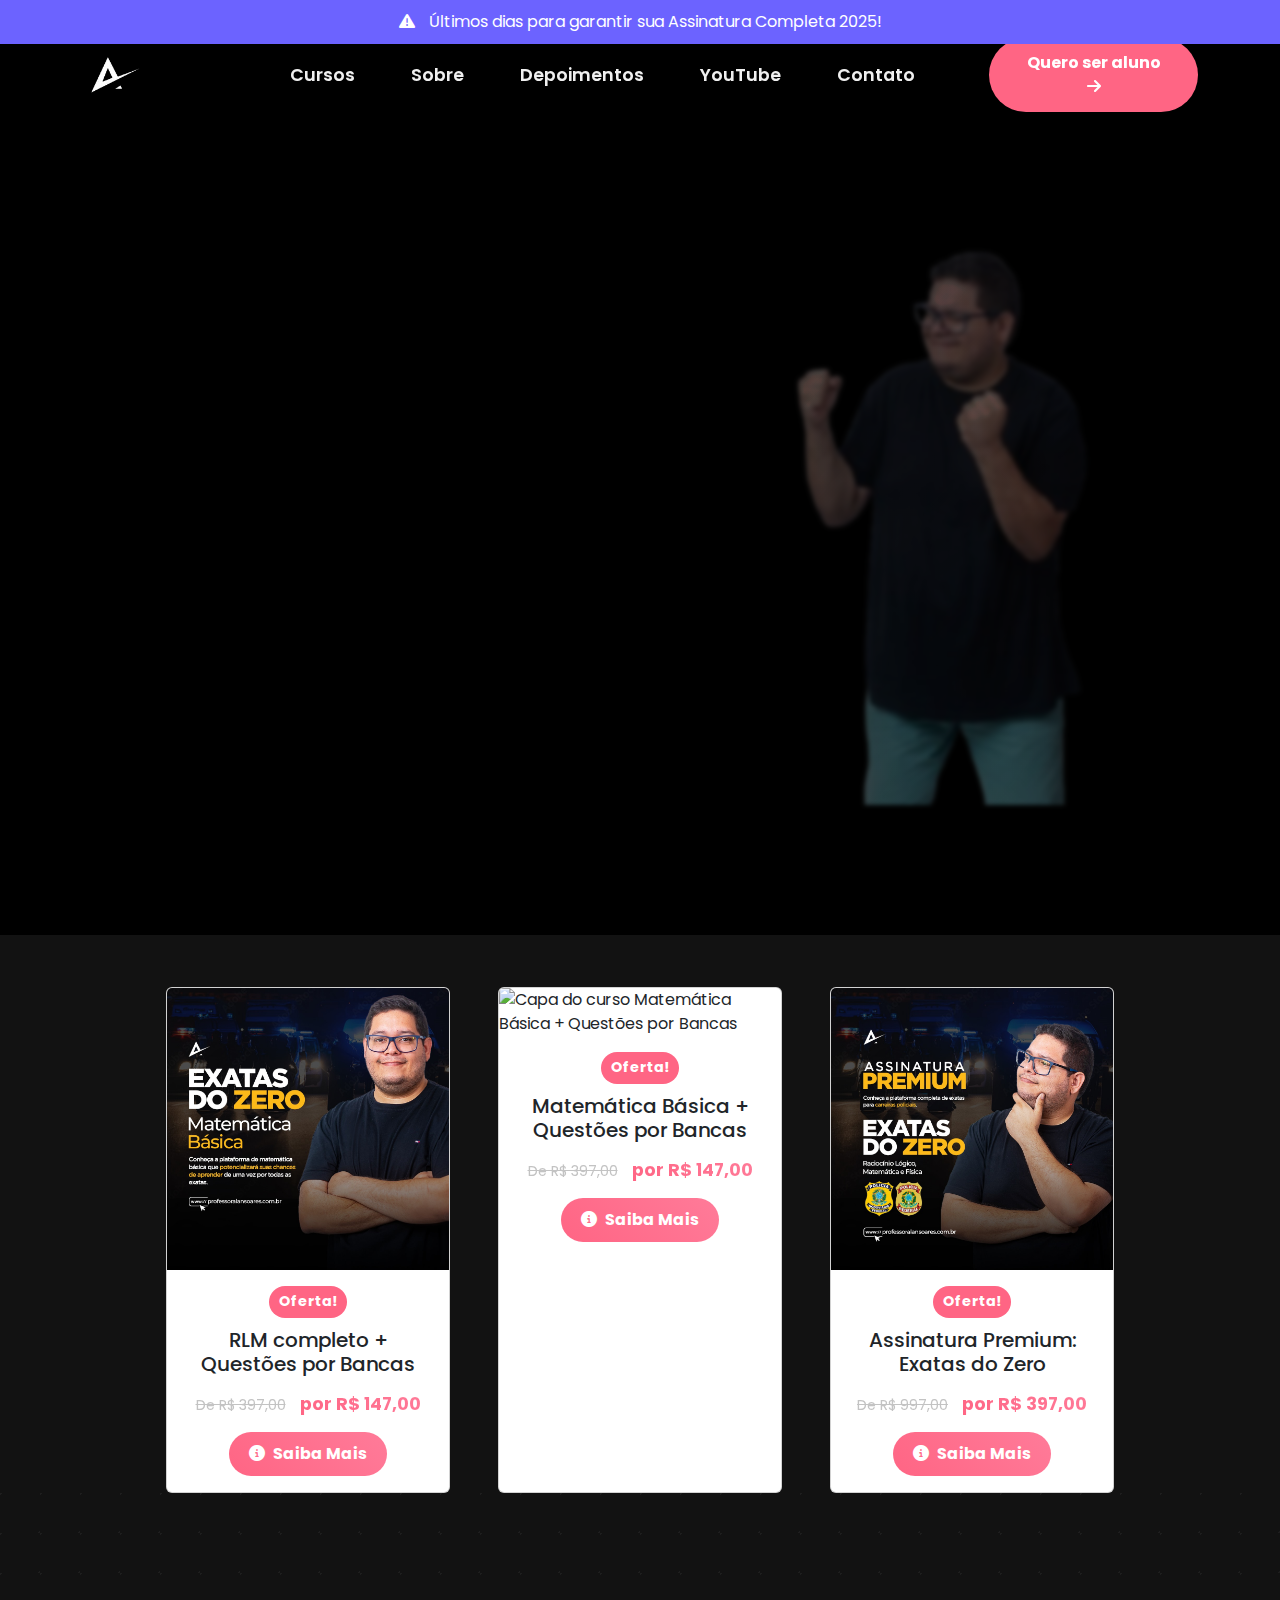
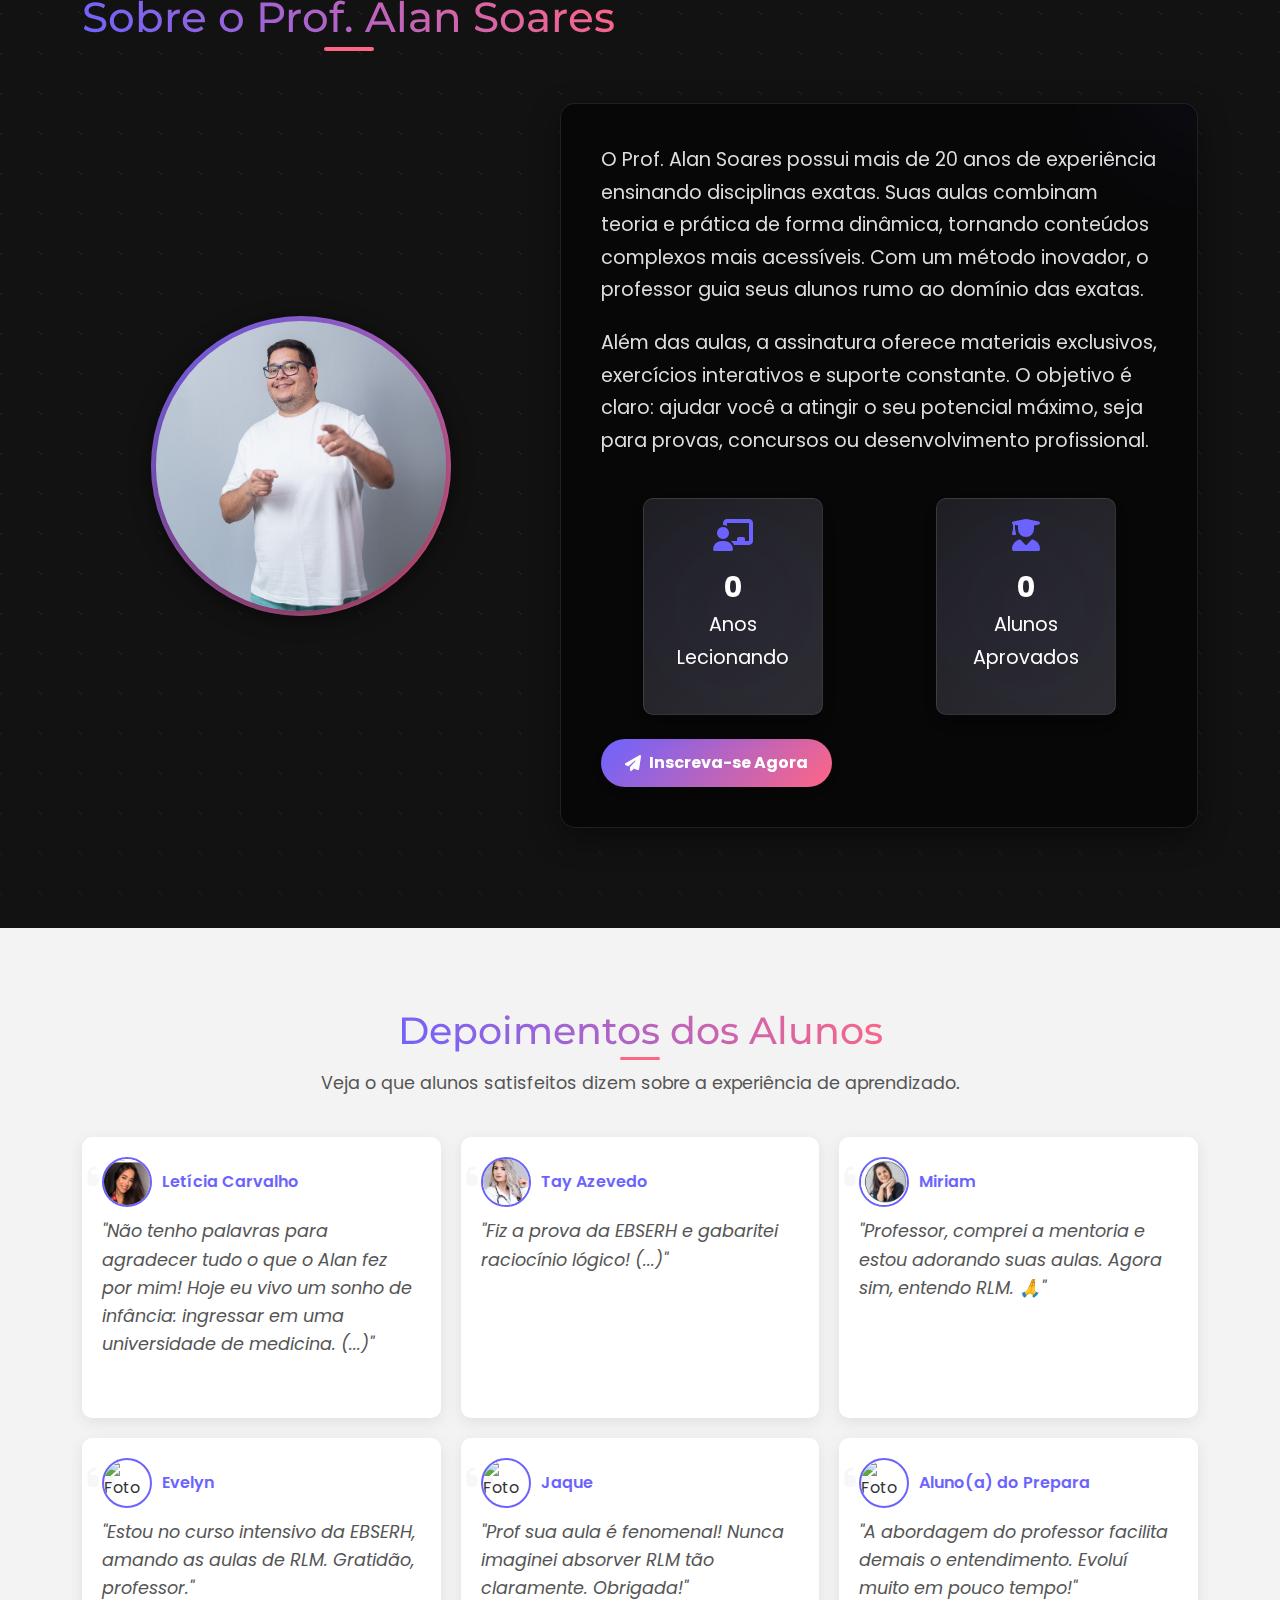
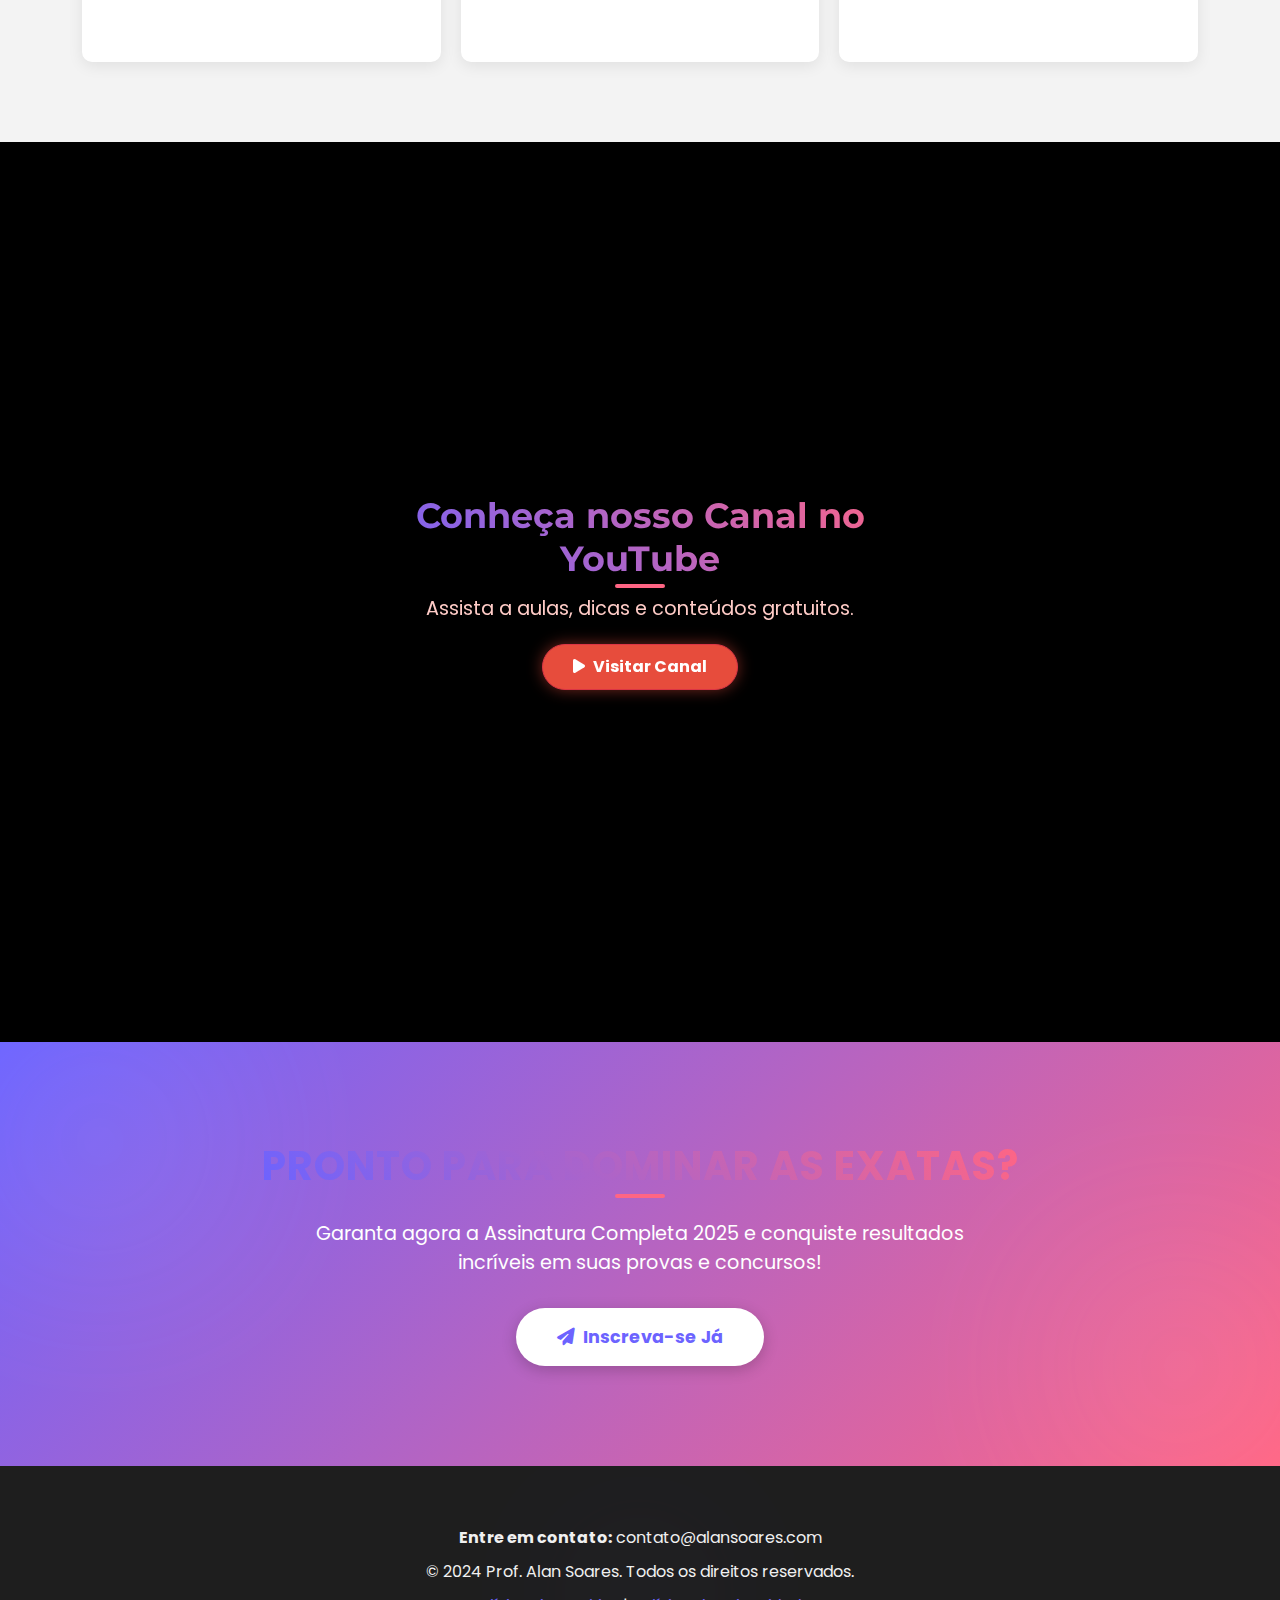
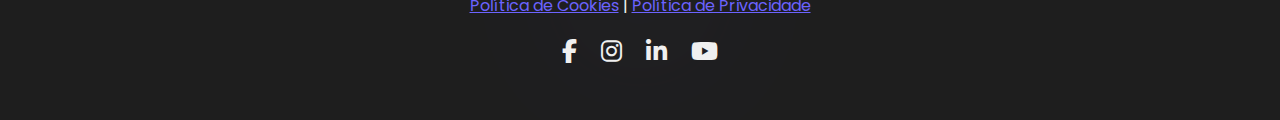
==== index.html @ 9012ce43 "ATT" ====
<!DOCTYPE html>
<html lang="pt-BR">

<head>
    <!-- Meta Básico -->
    <meta charset="UTF-8">
    <meta name="viewport" content="width=device-width, initial-scale=1.0">
    <title>Assinatura Completa 2025 - Prof. Alan Soares</title>

    <!-- SEO -->
    <meta name="description"
        content="Domine disciplinas exatas com a Assinatura Completa 2025. Aulas de Matemática, Física, Estatística e mais, com o Prof. Alan Soares. Garanta já a sua!">
    <meta property="og:title" content="Assinatura Completa 2025 - Prof. Alan Soares">
    <meta property="og:description"
        content="Domine disciplinas exatas com o Prof. Alan Soares. Aulas práticas e conteúdo completo!">
    <meta property="og:image" content="URL_DA_IMAGEM_DE_DESTAQUE">
    <meta property="og:url" content="URL_DA_SUA_PAGINA">

    <!-- Favicon -->
    <link rel="icon" href="favicon.ico" type="image/x-icon">

    <!-- CSS Libraries -->
    <link rel="stylesheet" href="https://cdnjs.cloudflare.com/ajax/libs/bootstrap/5.3.0/css/bootstrap.min.css"
        crossorigin="anonymous" referrerpolicy="no-referrer" />
    <link rel="stylesheet" href="https://cdnjs.cloudflare.com/ajax/libs/Swiper/8/swiper-bundle.min.css"
        crossorigin="anonymous" referrerpolicy="no-referrer" />
    <link rel="stylesheet" href="https://cdnjs.cloudflare.com/ajax/libs/aos/2.3.4/aos.css" crossorigin="anonymous"
        referrerpolicy="no-referrer" />
    <link rel="stylesheet" href="https://cdnjs.cloudflare.com/ajax/libs/animate.css/4.1.1/animate.min.css"
        crossorigin="anonymous" referrerpolicy="no-referrer" />
    <link
        href="https://fonts.googleapis.com/css2?family=Poppins:wght@300;400;600;700&family=Montserrat:wght@400;500;700&display=swap"
        rel="stylesheet">
    <link rel="stylesheet" href="https://cdnjs.cloudflare.com/ajax/libs/font-awesome/6.4.0/css/all.min.css"
        crossorigin="anonymous" referrerpolicy="no-referrer" />

    <!-- GSAP -->
    <script src="https://cdnjs.cloudflare.com/ajax/libs/gsap/3.11.5/gsap.min.js" crossorigin="anonymous"
        referrerpolicy="no-referrer" defer></script>
    <script src="https://cdnjs.cloudflare.com/ajax/libs/gsap/3.11.5/ScrollTrigger.min.js" crossorigin="anonymous"
        referrerpolicy="no-referrer" defer></script>

    <!-- Particles.js -->
    <script src="https://cdnjs.cloudflare.com/ajax/libs/particlesjs/2.2.2/particles.min.js" crossorigin="anonymous"
        referrerpolicy="no-referrer" defer></script>

    <!-- Custom CSS -->
    <style>
        :root {
            --primary: #6C63FF;
            --secondary: #FF6584;
            --background: #121212;
            --text-light: #f0f0f0;
            --text-dark: #333333;
            --navbar-height: 80px;
            --footer-bg: #1e1e1e;
            --card-bg: #1e1e1e;
            --overlay-bg: rgba(18, 18, 18, 0.7);
            --transition-speed: 0.4s;
            --font-heading: 'Montserrat', sans-serif;
            --font-body: 'Poppins', sans-serif;
            --shadow-light: rgba(0, 0, 0, 0.1);
            --shadow-dark: rgba(0, 0, 0, 0.5);
            --btn-shadow: rgba(0, 0, 0, 0.3);
        }

        * {
            margin: 0;
            padding: 0;
            box-sizing: border-box;
        }

        body {
            font-family: var(--font-body);
            background: var(--background);
            color: var(--text-light);
            overflow-x: hidden;
            -webkit-font-smoothing: antialiased;
            scroll-behavior: smooth;
        }

        .navbar {
            background: rgba(0, 0, 0, 0.6);
            -webkit-backdrop-filter: blur(15px);
            backdrop-filter: blur(15px);
            transition: background var(--transition-speed), box-shadow var(--transition-speed);
            height: var(--navbar-height);
            position: fixed;
            width: 100%;
            top: 10;
            z-index: 1500;
            padding: 0 50px;
            display: flex;
            align-items: center;
        }

        .navbar.scrolled {
            background: rgba(0, 0, 0, 0.9);
            box-shadow: 0 8px 30px var(--shadow-dark);
        }

        .navbar .navbar-brand img {
            height: 50px;
            transition: transform 0.3s ease;
        }

        .navbar .navbar-brand img:hover {
            transform: scale(1.1);
        }

        .navbar .nav-link {
            color: var(--text-light);
            font-weight: 600;
            margin: 0 20px;
            position: relative;
            font-size: 1.1rem;
            padding: 5px 0;
            transition: color var(--transition-speed);
        }

        .navbar .nav-link::after {
            content: "";
            position: absolute;
            width: 0;
            height: 3px;
            display: block;
            background: var(--secondary);
            transition: width var(--transition-speed);
            left: 50%;
            bottom: -5px;
            transform: translateX(-50%);
        }

        .navbar .nav-link:hover::after,
        .navbar .nav-link:focus::after {
            width: 100%;
            left: 0;
        }

        .navbar .nav-link:hover,
        .navbar .nav-link:focus {
            color: var(--secondary);
            text-shadow: 0 0 10px var(--secondary);
        }

        .navbar .btn-cta {
            background: var(--secondary);
            color: #fff;
            padding: 12px 35px;
            border-radius: 50px;
            font-weight: bold;
            font-size: 1rem;
            transition: background var(--transition-speed), transform var(--transition-speed), box-shadow var(--transition-speed);
            box-shadow: 0 6px 20px var(--btn-shadow);
            margin-left: 30px;
            position: relative;
            overflow: hidden;
        }

        .navbar .btn-cta::before {
            content: "";
            position: absolute;
            width: 300%;
            height: 300%;
            background: rgba(255, 255, 255, 0.1);
            border-radius: 50%;
            top: 50%;
            left: 50%;
            transform: translate(-50%, -50%) scale(0);
            transition: transform var(--transition-speed);
        }

        .navbar .btn-cta:hover::before {
            transform: translate(-50%, -50%) scale(1);
        }

        .navbar .btn-cta:hover {
            background: #e05574;
            transform: translateY(-4px);
            box-shadow: 0 8px 25px var(--btn-shadow);
        }

        @media (max-width: 768px) {
            .navbar {
                padding: 0 20px;
            }

            .navbar .nav-link {
                margin: 0 10px;
                font-size: 1rem;
            }

            .navbar .btn-cta {
                padding: 10px 25px;
                margin-left: 20px;
            }
        }

        header {
            position: relative;
            min-height: 100vh;
            margin-top: 35px;
            display: flex;
            align-items: center;
            justify-content: center;
            overflow: hidden;
            background: #000;
        }

        .video-background {
            position: absolute;
            top: 0;
            left: 0;
            width: 100%;
            height: 100%;
            object-fit: cover;
            z-index: 1;
            opacity: 0.5;
            transition: opacity 0.5s ease;
            -webkit-backdrop-filter: blur(5px);
            backdrop-filter: blur(5px);
        }

        @media (max-width: 768px) {
            .video-background {
                display: none;
            }
        }

        #particles-js {
            position: absolute;
            top: 0;
            left: 0;
            width: 100%;
            height: 100%;
            z-index: 2;
        }

        .professor-background {
            position: absolute;
            bottom: 0;
            right: 0;
            width: 50%;
            height: 100%;
            background: url("imgs/alan-5.png") no-repeat center right;
            background-size: contain;
            z-index: 3;
            opacity: 0.9;
            transition: transform 0.5s ease, opacity 0.5s ease;
        }

        .professor-background:hover {
            transform: scale(1.05);
            opacity: 1;
        }

        .header-overlay {
            position: absolute;
            top: 0;
            left: 0;
            width: 100%;
            height: 100%;
            background: linear-gradient(135deg, rgba(18, 18, 18, 0.8), rgba(18, 18, 18, 0.3));
            z-index: 4;
            mix-blend-mode: overlay;
            -webkit-backdrop-filter: blur(5px);
            backdrop-filter: blur(2px);
        }

        .header-container {
            position: relative;
            z-index: 5;
            max-width: 1400px;
            padding: 2rem 3rem;
            display: flex;
            gap: 3rem;
            flex-wrap: wrap;
            align-items: center;
            justify-content: space-between;
            animation: fadeIn 1.5s ease forwards;
        }

        .text-content {
            flex: 1 1 600px;
            color: #fff;
            animation: slideInLeft 1s ease forwards;
            opacity: 0;
        }

        .text-content h1 {
            font-family: var(--font-heading);
            font-size: 4rem;
            margin-bottom: 1.2rem;
            font-weight: 800;
            line-height: 1.2;
            background: linear-gradient(90deg, var(--primary), var(--secondary));
            -webkit-background-clip: text;
            -webkit-text-fill-color: transparent;
            animation: textGradient 3s ease infinite;
            text-shadow: 0 4px 20px rgba(108, 99, 255, 0.3);
        }

        .text-content p {
            font-size: 1.3rem;
            line-height: 1.8;
            margin-bottom: 2rem;
            color: #dcdcdc;
            animation: fadeInUp 1.5s ease forwards;
            opacity: 0;
        }

        .text-content .btn-cta {
            padding: 16px 40px;
            font-size: 1.1rem;
            font-weight: bold;
            color: #fff;
            border-radius: 50px;
            background: linear-gradient(135deg, var(--primary), var(--secondary));
            box-shadow: 0px 6px 25px rgba(0, 0, 0, 0.4);
            position: relative;
            overflow: hidden;
            transition: all 0.3s ease;
            display: inline-flex;
            align-items: center;
        }

        .text-content .btn-cta i {
            margin-right: 10px;
            transition: transform 0.3s ease;
        }

        .text-content .btn-cta:hover {
            transform: translateY(-5px) scale(1.05);
            background: linear-gradient(135deg, var(--secondary), var(--primary));
        }

        .text-content .btn-cta:hover i {
            transform: translateX(5px);
        }

        @keyframes fadeIn {
            from {
                opacity: 0;
                transform: translateY(-50px);
            }

            to {
                opacity: 1;
                transform: translateY(0);
            }
        }

        @keyframes slideInLeft {
            from {
                opacity: 0;
                transform: translateX(-50px);
            }

            to {
                opacity: 1;
                transform: translateX(0);
            }
        }

        @keyframes fadeInUp {
            from {
                opacity: 0;
                transform: translateY(30px);
            }

            to {
                opacity: 1;
                transform: translateY(0);
            }
        }

        @keyframes textGradient {
            0% {
                background-position: 0% 50%;
            }

            50% {
                background-position: 100% 50%;
            }

            100% {
                background-position: 0% 50%;
            }
        }

        /* Back to Top Button */
        .back-to-top {
            position: fixed;
            right: 40px;
            bottom: 40px;
            width: 60px;
            height: 60px;
            background: var(--secondary);
            border-radius: 50%;
            display: flex;
            align-items: center;
            justify-content: center;
            color: #fff;
            cursor: pointer;
            transition: all 0.3s ease;
            opacity: 0;
            visibility: hidden;
            box-shadow: 0 6px 20px rgba(0, 0, 0, 0.4);
            z-index: 2000;
        }

        .back-to-top.show {
            opacity: 1;
            visibility: visible;
        }

        .back-to-top:hover {
            background: #e05574;
            transform: scale(1.1);
        }

        /* Top Bar */
        .top-bar {
            background: var(--primary);
            color: #fff;
            text-align: center;
            padding: 10px 0;
            font-size: 1rem;
            position: fixed;
            width: 100%;
            top: 0;
            z-index: 1600;
            transition: background var(--transition-speed);
        }

        .top-bar i {
            color: #fff;
            margin-right: 10px;
            animation: pulseIcon 2s infinite;
        }

        @keyframes pulseIcon {

            0%,
            100% {
                transform: scale(1);
            }

            50% {
                transform: scale(1.2);
            }
        }

        /* Responsive Adjustments */
        @media (max-width: 992px) {
            .header-container {
                flex-direction: column-reverse;
                text-align: center;
            }

            .professor-background {
                width: 70%;
                height: auto;
                background-size: cover;
                margin-top: 30px;
            }

            .text-content h1 {
                font-size: 3rem;
            }

            .text-content p {
                font-size: 1.1rem;
            }
        }

        @media (max-width: 576px) {
            .navbar {
                padding: 0 15px;
            }

            .navbar .nav-link {
                margin: 0 8px;
                font-size: 1rem;
            }

            .navbar .btn-cta {
                padding: 10px 25px;
                margin-left: 15px;
            }

            .professor-background {
                display: none;
            }

            .header-container {
                padding: 2rem 1rem;
            }

            .text-content h1 {
                font-size: 2.5rem;
            }

            .text-content p {
                font-size: 1rem;
            }

            .text-content .btn-cta {
                padding: 12px 30px;
                font-size: 1rem;
            }
        }

        .course-badge {
            display: inline-block;
            background: var(--secondary);
            color: #fff;
            font-size: 0.9rem;
            font-weight: 700;
            padding: 5px 10px;
            border-radius: 20px;
            margin-bottom: 10px;
            animation: pulseBadge 2s infinite;
        }

        @keyframes pulseBadge {

            0%,
            100% {
                transform: scale(1);
                box-shadow: 0 0 0 0 var(--secondary);
            }

            50% {
                transform: scale(1.05);
                box-shadow: 0 0 10px var(--secondary);
            }
        }

        .course-price {
            margin: 15px 0;
            font-size: 1rem;
        }

        .old-price {
            text-decoration: line-through;
            color: #aaa;
            opacity: 0.7;
            margin-right: 10px;
            font-size: 0.9rem;
        }

        .new-price {
            color: var(--secondary);
            font-size: 1.1rem;
            font-weight: 700;
            background: linear-gradient(45deg, var(--secondary), #ff7b99);
            -webkit-background-clip: text;
            -webkit-text-fill-color: transparent;
        }

        @media (max-width: 576px) {
            .course-badge {
                font-size: 0.8rem;
                padding: 4px 8px;
            }

            .old-price {
                font-size: 0.85rem;
            }

            .new-price {
                font-size: 1rem;
            }
        }

        .btn-saiba-mais {
            position: relative;
            display: inline-block;
            padding: 10px 20px;
            font-size: 1rem;
            font-weight: 700;
            color: #fff;
            background: linear-gradient(45deg, var(--secondary), #ff7b99);
            border: none;
            border-radius: 30px;
            cursor: pointer;
            transition: background 0.3s ease, transform 0.3s ease, box-shadow 0.3s ease;
            overflow: hidden;
        }

        .btn-saiba-mais::after {
            content: '';
            position: absolute;
            top: 50%;
            left: 50%;
            width: 300%;
            height: 300%;
            background: rgba(255, 255, 255, 0.15);
            transition: all 0.75s ease;
            transform: translate(-50%, -50%) scale(0);
            border-radius: 50%;
            pointer-events: none;
        }

        .btn-saiba-mais:hover::after {
            transform: translate(-50%, -50%) scale(1);
        }

        .btn-saiba-mais:hover {
            background: linear-gradient(45deg, #ff7b99, var(--secondary));
            transform: translateY(-3px);
            box-shadow: 0 10px 20px rgba(0, 0, 0, 0.2);
        }

        .btn-saiba-mais i {
            transition: transform 0.3s ease;
        }

        .btn-saiba-mais:hover i {
            transform: translateX(5px);
        }

        @media (max-width: 576px) {
            .btn-saiba-mais {
                padding: 8px 16px;
                font-size: 0.9rem;
            }
        }

        #about {
            padding: 100px 20px;
            background: linear-gradient(120deg, #121212, #1e1e1e);
            position: relative;
            overflow: hidden;
            background-image: radial-gradient(circle at top left, rgba(255, 255, 255, 0.05) 2px,
                    transparent 2px),
                radial-gradient(circle at bottom right, rgba(255, 255, 255, 0.05) 2px, transparent 2px);
            background-size: 40px 40px;
            background-repeat: repeat;
            color: #ddd;
        }

        #about::before {
            content: "";
            position: absolute;
            top: 0;
            left: 0;
            width: 100%;
            height: 100%;
            background: linear-gradient(180deg, transparent 70%, var(--background));
            opacity: 0.3;
            pointer-events: none;
            z-index: 0;
        }

        .section-title {
            text-align: center;
            margin-bottom: 60px;
            font-size: 2.6rem;
            font-family: var(--font-heading);
            background: linear-gradient(45deg, var(--primary), var(--secondary));
            -webkit-background-clip: text;
            -webkit-text-fill-color: transparent;
            position: relative;
            display: inline-block;
        }

        .section-title::after {
            content: "";
            position: absolute;
            bottom: -8px;
            left: 50%;
            width: 50px;
            height: 4px;
            background: var(--secondary);
            transform: translateX(-50%);
            border-radius: 2px;
        }

        .about-wrapper {
            display: flex;
            flex-wrap: wrap;
            align-items: center;
            gap: 40px;
            position: relative;
            z-index: 2;
        }

        .about-image {
            flex: 1 1 300px;
            text-align: center;
            position: relative;
            display: flex;
            justify-content: center;
        }

        .professor-img-container {
            position: relative;
            width: 300px;
            height: 300px;
            border-radius: 50%;
            overflow: hidden;
            padding: 5px;
            background: linear-gradient(135deg, var(--primary), var(--secondary));
            box-shadow: 0 4px 20px rgba(0, 0, 0, 0.5);
            transition: transform 0.5s ease, box-shadow 0.5s ease;
            cursor: pointer;
        }

        .professor-img-container img {
            width: 100%;
            height: 100%;
            border-radius: 50%;
            object-fit: cover;
            transition: transform 0.5s ease, filter 0.5s ease;
            box-shadow: 0 10px 30px rgba(0, 0, 0, 0.5);
        }

        .professor-img-container:hover img,
        .professor-img-container:focus img {
            transform: scale(1.05);
            filter: brightness(1.1);
            box-shadow: 0 20px 40px rgba(0, 0, 0, 0.6);
        }

        .professor-img-container:hover,
        .professor-img-container:focus {
            transform: translateY(-5px);
        }

        .about-text {
            flex: 1 1 500px;
            background: rgba(0, 0, 0, 0.6);
            padding: 40px;
            border-radius: 15px;
            box-shadow: 0 10px 30px rgba(0, 0, 0, 0.4);
            backdrop-filter: blur(10px);
            border: 1px solid rgba(255, 255, 255, 0.1);
            position: relative;
            overflow: hidden;
        }

        .about-text::before {
            content: "";
            position: absolute;
            top: -20%;
            right: -20%;
            width: 200px;
            height: 200px;
            background: radial-gradient(circle at center, var(--primary), transparent 60%);
            filter: blur(80px);
            opacity: 0.3;
            z-index: 0;
        }

        .about-text p {
            font-size: 1.2rem;
            line-height: 1.7;
            margin-bottom: 20px;
            z-index: 1;
            position: relative;
        }

        @media (max-width: 576px) {
            .about-wrapper {
                flex-direction: column;
                text-align: center;
            }

            .about-text {
                padding: 30px 20px;
            }

            .about-text p {
                font-size: 1rem;
            }

            .professor-img-container {
                width: 200px;
                height: 200px;
            }
        }

        .stats {
            display: flex;
            flex-wrap: wrap;
            gap: 30px;
            margin-top: 40px;
            justify-content: space-around;
            position: relative;
            z-index: 2;
        }

        .stat-card {
            background: linear-gradient(135deg, #1c1c1c, #2a2a2a);
            border-radius: 10px;
            padding: 20px;
            width: 180px;
            text-align: center;
            box-shadow: 0 8px 20px rgba(0, 0, 0, 0.4);
            transition: transform 0.3s ease, box-shadow 0.3s ease;
            border: 1px solid rgba(255, 255, 255, 0.1);
            position: relative;
            overflow: hidden;
            cursor: pointer;
        }

        .stat-card:focus,
        .stat-card:hover {
            transform: translateY(-5px) scale(1.05);
            box-shadow: 0 20px 40px rgba(0, 0, 0, 0.6);
        }

        .stat-card::before {
            content: "";
            position: absolute;
            inset: -50%;
            background: radial-gradient(circle at center, var(--primary), transparent 60%);
            filter: blur(100px);
            opacity: 0.2;
            z-index: 0;
        }

        .stat-card i {
            font-size: 2rem;
            color: var(--primary);
            margin-bottom: 15px;
        }

        .stat-info {
            color: #fff;
            z-index: 1;
            position: relative;
        }

        .stat-number {
            font-size: 1.8rem;
            font-weight: bold;
            display: block;
        }

        .btn-primary {
            background: linear-gradient(135deg, var(--primary), var(--secondary));
            border: none;
            font-weight: bold;
            font-size: 1rem;
            padding: 12px 24px;
            border-radius: 50px;
            box-shadow: 0 4px 15px rgba(0, 0, 0, 0.3);
            transition: transform 0.3s ease, box-shadow 0.3s ease, background 0.3s ease;
            display: inline-flex;
            align-items: center;
            justify-content: center;
            text-decoration: none;
            color: #fff;
        }

        .btn-primary:hover,
        .btn-primary:focus {
            transform: translateY(-4px) scale(1.05);
            box-shadow: 0 8px 25px rgba(0, 0, 0, 0.5);
            background: linear-gradient(135deg, var(--secondary), var(--primary));
        }

        .btn-primary i {
            transition: margin 0.3s ease;
        }

        .btn-primary:hover i,
        .btn-primary:focus i {
            margin-right: 8px;
        }

        #testimonials {
            padding: 80px 20px;
            background: #f3f3f3;
            position: relative;
            overflow: hidden;
            text-align: center;
            color: #333;
        }

        #testimonials h2 {
            font-size: 2.4rem;
            font-family: var(--font-heading);
            color: var(--primary);
            margin-bottom: 15px;
            background: linear-gradient(45deg, var(--primary), var(--secondary));
            -webkit-background-clip: text;
            -webkit-text-fill-color: transparent;
            display: inline-block;
            position: relative;
        }

        #testimonials h2::after {
            content: "";
            position: absolute;
            bottom: -6px;
            left: 50%;
            width: 40px;
            height: 3px;
            background: var(--secondary);
            transform: translateX(-50%);
            border-radius: 2px;
        }

        #testimonials p {
            color: #555;
            max-width: 700px;
            margin: 0 auto 40px;
            font-size: 1.1rem;
            line-height: 1.6;
        }

        .testimonials-grid {
            display: grid;
            gap: 20px;
            grid-template-columns: 1fr;
        }

        .testimonial-card {
            background: #fff;
            border-radius: 10px;
            padding: 20px;
            box-shadow: 0 4px 15px rgba(0, 0, 0, 0.08);
            transition: transform var(--transition-speed), box-shadow var(--transition-speed);
            cursor: pointer;
            text-align: left;
        }

        .testimonial-card:hover {
            transform: translateY(-5px);
            box-shadow: 0 10px 25px rgba(0, 0, 0, 0.1);
        }

        .testimonial-content {
            display: flex;
            align-items: center;
            margin-bottom: 10px;
            position: relative;
        }

        .testimonial-content::before {
            content: "\f10d";
            font-family: 'Font Awesome 5 Free';
            font-weight: 900;
            position: absolute;
            top: -5px;
            left: -15px;
            font-size: 2rem;
            color: rgba(0, 0, 0, 0.03);
        }

        .testimonial-content img {
            width: 50px;
            height: 50px;
            border-radius: 50%;
            margin-right: 10px;
            object-fit: cover;
            border: 2px solid var(--primary);
            transition: transform 0.3s ease, border-color 0.3s ease;
        }

        .testimonial-content img:hover {
            transform: scale(1.05);
            border-color: var(--secondary);
        }

        .testimonial-content strong {
            color: var(--primary);
            font-size: 1rem;
            font-weight: 600;
        }

        .testimonial-text {
            font-size: 0.95rem;
            line-height: 1.5;
            color: #555;
            font-style: italic;
        }

        @media (min-width: 768px) {
            .testimonials-grid {
                grid-template-columns: repeat(2, 1fr);
            }
        }

        @media (min-width: 1024px) {
            .testimonials-grid {
                grid-template-columns: repeat(3, 1fr);
            }
        }

        #youtube {
            position: relative;
            height: 100vh;
            background: #000;
            display: flex;
            align-items: center;
            justify-content: center;
            overflow: hidden;
        }

        #youtube iframe {
            position: absolute;
            top: 50%;
            left: 50%;
            width: 177.77vh;
            height: 100vh;
            transform: translate(-50%, -50%);
            z-index: 1;
            pointer-events: none;
        }

        #youtube .overlay {
            position: absolute;
            top: 0;
            left: 0;
            width: 100%;
            height: 100%;
            background: rgba(0, 0, 0, 0.65);
            backdrop-filter: blur(5px);
            z-index: 2;
            animation: shimmer 5s linear infinite;
        }

        @keyframes shimmer {
            0% {
                background: rgba(0, 0, 0, 0.65);
            }

            50% {
                background: rgba(0, 0, 0, 0.7);
            }

            100% {
                background: rgba(0, 0, 0, 0.65);
            }
        }

        #youtube .content {
            position: relative;
            z-index: 3;
            color: #fff;
            text-align: center;
            padding: 40px 20px;
            max-width: 600px;
            margin: 0 auto;
        }

        #youtube h2 {
            font-size: 2.2rem;
            margin-bottom: 15px;
            font-weight: 700;
            font-family: var(--font-heading);
            background: linear-gradient(45deg, var(--primary), var(--secondary));
            -webkit-background-clip: text;
            -webkit-text-fill-color: transparent;
            position: relative;
            display: inline-block;
        }

        #youtube h2::after {
            content: "";
            position: absolute;
            bottom: -8px;
            left: 50%;
            width: 50px;
            height: 4px;
            background: var(--secondary);
            transform: translateX(-50%);
            border-radius: 2px;
        }

        #youtube p {
            font-size: 1.2rem;
            margin-bottom: 20px;
            color: #ffccc7;
        }

        #youtube .btn {
            background: #e74c3c;
            color: #fff;
            padding: 10px 30px;
            border-radius: 30px;
            font-weight: bold;
            transition: background var(--transition-speed), color var(--transition-speed),
                box-shadow 0.5s;
            box-shadow: 0 0 15px rgba(231, 76, 60, 0.5);
            position: relative;
            overflow: hidden;
        }

        #youtube .btn::before {
            content: "";
            position: absolute;
            inset: -30px;
            border-radius: 50%;
            transform: scale(0);
            transition: transform 0.6s ease;
            z-index: 0;
        }

        #youtube .btn:hover::before {
            transform: scale(1);
        }

        #youtube .btn:hover {
            box-shadow: 0 0 25px rgba(255, 255, 254, 0.7);
        }

        .cta {
            background: linear-gradient(135deg, var(--primary), var(--secondary));
            color: #fff;
            text-align: center;
            padding: 100px 20px;
            position: relative;
            overflow: hidden;
        }

        .cta::before,
        .cta::after {
            content: "";
            position: absolute;
            width: 300px;
            height: 300px;
            background: radial-gradient(#fff, transparent);
            filter: blur(100px);
            opacity: 0.1;
            z-index: 0;
            pointer-events: none;
        }

        .cta::before {
            top: -50px;
            left: -50px;
        }

        .cta::after {
            bottom: -50px;
            right: -50px;
        }

        .cta h2 {
            font-size: 2.5rem;
            letter-spacing: 1px;
            font-weight: 700;
            text-transform: uppercase;
            margin-bottom: 30px;
            z-index: 1;
            position: relative;
            background: linear-gradient(45deg, var(--primary), var(--secondary));
            -webkit-background-clip: text;
            -webkit-text-fill-color: transparent;
            display: inline-block;
            position: relative;
        }

        .cta h2::after {
            content: "";
            position: absolute;
            bottom: -8px;
            left: 50%;
            width: 50px;
            height: 4px;
            background: var(--secondary);
            transform: translateX(-50%);
            border-radius: 2px;
        }

        .cta p {
            font-size: 1.2rem;
            margin-bottom: 30px;
            max-width: 700px;
            margin-left: auto;
            margin-right: auto;
            z-index: 1;
            position: relative;
        }

        .cta .btn {
            background: #fff;
            color: var(--primary);
            padding: 15px 40px;
            border-radius: 50px;
            font-weight: bold;
            font-size: 1.1rem;
            transition: background var(--transition-speed), color var(--transition-speed),
                transform var(--transition-speed);
            box-shadow: 0 4px 15px rgba(0, 0, 0, 0.2);
            position: relative;
            overflow: hidden;
            z-index: 1;
        }

        .cta .btn::after {
            content: "";
            position: absolute;
            top: 50%;
            left: 50%;
            width: 300%;
            height: 300%;
            background: rgba(255, 255, 255, 0.2);
            border-radius: 50%;
            transform: translate(-50%, -50%) scale(0);
            transition: transform 0.5s ease;
        }

        .cta .btn:hover::after {
            transform: translate(-50%, -50%) scale(1);
        }

        .cta .btn:hover {
            background: var(--secondary);
            color: #fff;
            box-shadow: 0 0 20px var(--secondary);
        }

        @media (max-width: 576px) {
            .cta h2 {
                font-size: 1.8rem;
            }

            .cta p {
                font-size: 1rem;
            }
        }

        footer {
            background: var(--footer-bg);
            padding: 50px 20px;
            text-align: center;
            color: var(--text-light);
            position: relative;
            overflow: hidden;
        }

        footer::before {
            content: "";
            position: absolute;
            top: 50%;
            left: 50%;
            width: 200px;
            height: 200px;
            background: radial-gradient(var(--primary), transparent);
            transform: translate(-50%, -50%);
            filter: blur(80px);
            opacity: 0.05;
            z-index: 0;
        }

        footer p {
            margin: 10px 0;
            position: relative;
            z-index: 1;
        }

        footer a {
            color: var(--primary);
            position: relative;
            z-index: 1;
            transition: color var(--transition-speed);
        }

        footer a:hover {
            color: var(--secondary);
            text-shadow: 0 0 5px var(--secondary);
        }

        .social-icons a {
            color: var(--text-light);
            margin: 0 10px;
            font-size: 1.5rem;
            transition: transform 0.3s ease, color var(--transition-speed);
            position: relative;
            z-index: 1;
        }

        .social-icons a:hover {
            color: var(--secondary);
            transform: translateY(-3px) scale(1.1);
        }

        .back-to-top {
            position: fixed;
            bottom: 30px;
            right: 30px;
            background-color: var(--secondary);
            color: #fff;
            padding: 15px;
            border-radius: 50%;
            display: none;
            align-items: center;
            justify-content: center;
            cursor: pointer;
            z-index: 1000;
            transition: opacity var(--transition-speed), transform var(--transition-speed);
            opacity: 0;
        }

        .back-to-top.show {
            display: flex;
            opacity: 1;
        }

        .back-to-top:hover {
            background-color: #c0392b;
            transform: translateY(-5px);
            box-shadow: 0 10px 20px rgba(0, 0, 0, 0.3);
        }

        ::-webkit-scrollbar {
            width: 8px;
        }

        ::-webkit-scrollbar-track {
            background: #1a1a1a;
        }

        ::-webkit-scrollbar-thumb {
            background: var(--secondary);
            border-radius: 4px;
        }

        ::-webkit-scrollbar-thumb:hover {
            background: #e05574;
        }

        ::selection {
            background: var(--secondary);
            color: #fff;
        }

        a.nav-link:hover,
        .dropdown-item:hover {
            text-shadow: 0 0 6px rgba(255, 255, 255, 0.2);
        }

        .text-content .btn:focus,
        .course-card .btn:focus,
        .cta .btn:focus,
        .about-text .btn-primary:focus {
            outline: none;
            box-shadow: 0 0 0 3px rgba(255, 101, 132, 0.5);
        }
    </style>
</head>

<body>
 <!-- Top Bar -->
<div class="top-bar" role="banner" aria-label="Aviso Importante">
    <i class="fas fa-exclamation-triangle"></i> Últimos dias para garantir sua Assinatura Completa 2025!
</div>

<!-- Navbar -->
<nav class="navbar navbar-expand-lg" role="navigation" aria-label="Navegação Principal">
    <div class="container">
        <a class="navbar-brand" href="#home" aria-label="Página Inicial">
            <img src="imgs/NAV.png" alt="Logo do Prof. Alan Soares" loading="lazy">
        </a>
        <button class="navbar-toggler collapsed" type="button" data-bs-toggle="collapse" data-bs-target="#navbarNav"
            aria-controls="navbarNav" aria-expanded="false" aria-label="Alternar navegação">
            <i class="fas fa-bars"></i>
        </button>
        <div class="collapse navbar-collapse" id="navbarNav">
            <ul class="navbar-nav ms-auto align-items-center">
                <li class="nav-item">
                    <a class="nav-link active" href="#home">Início</a>
                </li>
                <li class="nav-item">
                    <a class="nav-link" href="#courses">Cursos</a>
                </li>
                <li class="nav-item">
                    <a class="nav-link" href="#about">Sobre</a>
                </li>
                <li class="nav-item">
                    <a class="nav-link" href="#testimonials">Depoimentos</a>
                </li>
                <li class="nav-item">
                    <a class="nav-link" href="#youtube">YouTube</a>
                </li>
                <li class="nav-item">
                    <a class="nav-link" href="#contact">Contato</a>
                </li>
                <li class="nav-item ms-3">
                    <a href="page.html" class="btn btn-cta" role="button" aria-label="Página Adicional">
                        Quero ser aluno
                        <i class="fas fa-arrow-right"></i>
                    </a>
                </li>
            </ul>
        </div>
    </div>
</nav>

<header id="home">
    <video autoplay muted loop class="video-background" aria-hidden="true">
        <source src="imgs/video.mp4" type="video/mp4">
        Seu navegador não suporta o elemento de vídeo.
    </video>

    <div id="particles-js" aria-hidden="true"></div>

    <div class="professor-background"></div>

    <div class="header-overlay" aria-hidden="true"></div>

    <div class="container header-container">
        <div class="text-content" data-aos="fade-right">
            <h1>Domine as Exatas com a <strong>Assinatura Completa 2025</strong></h1>
            <p>Acelere seus estudos com aulas de Matemática, Física e Estatística. Conteúdo completo, prático e
                guiado por um especialista com mais de 20 anos de experiência.</p>
            <a href="#courses" class="btn btn-cta" role="button" aria-label="Ir para Cursos">
                <i class="fas fa-book-open"></i> Comece Agora
            </a>
        </div>
    </div>
</header>

<!-- Back to Top Button -->
<div class="back-to-top" id="backToTop" aria-label="Voltar ao topo">
    <i class="fas fa-chevron-up"></i>
</div>


    <main>
        <div class="row mt-1 g-5 justify-content-center" data-aos="fade-up">
            <!-- Curso 1 -->
            <div class="col-md-6 col-lg-3" data-aos="fade-up" data-aos-delay="100">
                <div class="card course-card h-100">
                    <img src="imgs/midia1.jpg" class="card-img-top" alt="Capa do curso de Estatística Completa"
                        loading="lazy">
                    <div class="card-body text-center">
                        <span class="course-badge">Oferta!</span>
                        <h5 class="card-title">RLM completo + Questões por Bancas</h5>
                        <p class="course-price">
                            <span class="old-price">De R$ 397,00</span>
                            <span class="new-price">por R$ 147,00</span>
                        </p>
                        <a href="RLM-Completo.html" class="btn btn-saiba-mais" role="button">
                            <i class="fas fa-info-circle me-2"></i>Saiba Mais
                        </a>

                    </div>
                </div>
            </div>
            <!-- Curso 2 -->
            <div class="col-md-6 col-lg-3" data-aos="fade-up" data-aos-delay="200">
                <div class="card course-card h-100">
                    <img src="curso2.jpg" class="card-img-top"
                        alt="Capa do curso Matemática Básica + Questões por Bancas" loading="lazy">
                    <div class="card-body text-center">
                        <span class="course-badge">Oferta!</span>
                        <h5 class="card-title">Matemática Básica + Questões por Bancas</h5>
                        <p class="course-price">
                            <span class="old-price">De R$ 397,00</span>
                            <span class="new-price">por R$ 147,00</span>
                        </p>
                        <a href="rlm-1001-questoes.html" class="btn btn-saiba-mais" role="button">
                            <i class="fas fa-info-circle me-2"></i>Saiba Mais
                        </a>
                    </div>
                </div>
            </div>
            <!-- Curso 3 -->
            <div class="col-md-6 col-lg-3" data-aos="fade-up" data-aos-delay="300">
                <div class="card course-card h-100">
                    <img src="imgs/midia.jpg" class="card-img-top"
                        alt="Capa do curso Assinatura Premium: Exatas do Zero" loading="lazy">
                    <div class="card-body text-center">
                        <span class="course-badge">Oferta!</span>
                        <h5 class="card-title">Assinatura Premium: Exatas do Zero</h5>
                        <p class="course-price">
                            <span class="old-price">De R$ 997,00</span>
                            <span class="new-price">por R$ 397,00</span>
                        </p>
                        <a href="assinatura-policia-federal.html" class="btn btn-saiba-mais" role="button">
                            <i class="fas fa-info-circle me-2"></i>Saiba Mais
                        </a>
                    </div>
                </div>
            </div>
        </div>

        <!-- Sobre -->
        <section id="about" aria-labelledby="sobre-o-professor">
            <div class="container">
                <h2 id="sobre-o-professor" class="section-title" data-aos="fade-up">Sobre o Prof. Alan Soares</h2>
                <div class="about-wrapper">
                    <div class="about-image" data-aos="fade-right" data-aos-delay="100">
                        <div class="professor-img-container">
                            <img src="imgs/Alan.jpg" alt="Foto do Professor Alan Soares sorrindo" class="professor-img"
                                loading="lazy">
                        </div>
                    </div>
                    <div class="about-text" data-aos="fade-left" data-aos-delay="200">
                        <p>O Prof. Alan Soares possui mais de 20 anos de experiência ensinando disciplinas exatas. Suas
                            aulas combinam teoria e prática de forma dinâmica, tornando conteúdos complexos mais
                            acessíveis. Com um método inovador, o professor guia seus alunos rumo ao domínio das exatas.
                        </p>
                        <p>Além das aulas, a assinatura oferece materiais exclusivos, exercícios interativos e suporte
                            constante. O objetivo é claro: ajudar você a atingir o seu potencial máximo, seja para
                            provas, concursos ou desenvolvimento profissional.</p>

                        <div class="stats" data-aos="zoom-in" data-aos-delay="300">
                            <div class="stat-card">
                                <i class="fas fa-chalkboard-teacher"></i>
                                <div class="stat-info">
                                    <span class="stat-number" data-count="20" data-prefix="+">0</span>
                                    <p>Anos Lecionando</p>
                                </div>
                            </div>
                            <div class="stat-card">
                                <i class="fas fa-user-graduate"></i>
                                <div class="stat-info">
                                    <span class="stat-number" data-count="10000" data-format="mil"
                                        data-prefix="+">0</span>
                                    <p>Alunos Aprovados</p>
                                </div>
                            </div>
                        </div>

                        <a href="#courses" class="btn btn-primary mt-4" role="button" aria-label="Inscreva-se Agora">
                            <i class="fas fa-paper-plane me-2" aria-hidden="true"></i>Inscreva-se Agora
                        </a>
                    </div>
                </div>
            </div>
        </section>

        <!-- Depoimentos (Testimoniais) -->
        <section id="testimonials" aria-labelledby="depoimentos-dos-alunos">
            <div class="container">
                <h2 id="depoimentos-dos-alunos" data-aos="fade-up">Depoimentos dos Alunos</h2>
                <p data-aos="fade-up">Veja o que alunos satisfeitos dizem sobre a experiência de aprendizado.</p>

                <div class="testimonials-grid" data-aos="fade-up">
                    <div class="testimonial-card">
                        <div class="testimonial-content">
                            <img src="imgs/cases/case2.jpg" alt="Foto da aluna Letícia Carvalho" loading="lazy">
                            <strong>Letícia Carvalho</strong>
                        </div>
                        <p class="testimonial-text">
                            "Não tenho palavras para agradecer tudo o que o Alan fez por mim! Hoje eu vivo um sonho de
                            infância: ingressar em uma universidade de medicina. (...)"
                        </p>
                    </div>

                    <div class="testimonial-card">
                        <div class="testimonial-content">
                            <img src="imgs/cases/case1.jpg" alt="Foto da aluna Tay Azevedo" loading="lazy">
                            <strong>Tay Azevedo</strong>
                        </div>
                        <p class="testimonial-text">"Fiz a prova da EBSERH e gabaritei raciocínio lógico! (...)"</p>
                    </div>

                    <div class="testimonial-card">
                        <div class="testimonial-content">
                            <img src="imgs/cases/case3.png" alt="Foto da aluna Miriam" loading="lazy">
                            <strong>Miriam</strong>
                        </div>
                        <p class="testimonial-text">
                            "Professor, comprei a mentoria e estou adorando suas aulas. Agora sim, entendo RLM. 🙏"
                        </p>
                    </div>

                    <div class="testimonial-card">
                        <div class="testimonial-content">
                            <img src="imgs/evelyn.jpg" alt="Foto da aluna Evelyn" loading="lazy">
                            <strong>Evelyn</strong>
                        </div>
                        <p class="testimonial-text">
                            "Estou no curso intensivo da EBSERH, amando as aulas de RLM. Gratidão, professor."
                        </p>
                    </div>

                    <div class="testimonial-card">
                        <div class="testimonial-content">
                            <img src="imgs/jaque.jpg" alt="Foto da aluna Jaque" loading="lazy">
                            <strong>Jaque</strong>
                        </div>
                        <p class="testimonial-text">
                            "Prof sua aula é fenomenal! Nunca imaginei absorver RLM tão claramente. Obrigada!"
                        </p>
                    </div>

                    <div class="testimonial-card">
                        <div class="testimonial-content">
                            <img src="imgs/case2.jpg" alt="Foto de outro aluno satisfeito" loading="lazy">
                            <strong>Aluno(a) do Prepara</strong>
                        </div>
                        <p class="testimonial-text">
                            "A abordagem do professor facilita demais o entendimento. Evoluí muito em pouco tempo!"
                        </p>
                    </div>
                </div>
            </div>
        </section>

        <!-- YouTube Section -->
        <section id="youtube" aria-labelledby="youtube-section">
            <div class="video-background">
                <iframe
                    src="https://www.youtube.com/embed/98PaRzF1ky8?autoplay=1&mute=1&loop=1&controls=0&showinfo=0&playlist=98PaRzF1ky8&modestbranding=1&rel=0&fs=0&iv_load_policy=3"
                    frameborder="0" allow="autoplay; encrypted-media" allowfullscreen loading="lazy"
                    title="Operação TJ SP: Raciocínio Lógico - Prof. Alan Soares"></iframe>
            </div>
            <div class="overlay" aria-hidden="true"></div>
            <div class="content" data-aos="fade-up">
                <h2 id="youtube-section">Conheça nosso Canal no YouTube</h2>
                <p>Assista a aulas, dicas e conteúdos gratuitos.</p>
                <a href="https://www.youtube.com/JhoniZini" target="_blank" rel="noopener noreferrer"
                    class="btn btn-danger" role="button" aria-label="Visitar canal no YouTube">
                    <i class="fas fa-play me-2" aria-hidden="true"></i>Visitar Canal
                </a>
            </div>
        </section>

        <!-- CTA -->
        <section class="cta" aria-labelledby="call-to-action">
            <div class="container">
                <h2 id="call-to-action" data-aos="fade-up">Pronto para Dominar as Exatas?</h2>
                <p data-aos="fade-up">Garanta agora a Assinatura Completa 2025 e conquiste resultados incríveis em suas
                    provas e concursos!</p>
                <a href="#contact" class="btn" data-aos="zoom-in" role="button" aria-label="Inscreva-se Agora"><i
                        class="fas fa-paper-plane me-2" aria-hidden="true"></i>Inscreva-se Já</a>
            </div>
        </section>
    </main>

    <footer id="contact" aria-labelledby="contato">
        <div class="container">
            <p id="contato"><strong>Entre em contato:</strong> contato@alansoares.com</p>
            <p>&copy; 2024 Prof. Alan Soares. Todos os direitos reservados.</p>
            <p><a href="#politica-cookies">Política de Cookies</a> | <a href="#politica-privacidade">Política de
                    Privacidade</a></p>
            <div class="social-icons mt-3">
                <a href="#" aria-label="Facebook"><i class="fab fa-facebook-f"></i></a>
                <a href="#" aria-label="Instagram"><i class="fab fa-instagram"></i></a>
                <a href="#" aria-label="LinkedIn"><i class="fab fa-linkedin-in"></i></a>
                <a href="#" aria-label="YouTube"><i class="fab fa-youtube"></i></a>
            </div>
        </div>
    </footer>

    <!-- Scripts -->
    <script src="https://cdnjs.cloudflare.com/ajax/libs/bootstrap/5.3.0/js/bootstrap.bundle.min.js"
        crossorigin="anonymous" referrerpolicy="no-referrer" defer></script>
    <script src="https://cdnjs.cloudflare.com/ajax/libs/Swiper/8/swiper-bundle.min.js" crossorigin="anonymous"
        referrerpolicy="no-referrer" defer></script>
    <script src="https://cdnjs.cloudflare.com/ajax/libs/aos/2.3.4/aos.js" crossorigin="anonymous"
        referrerpolicy="no-referrer" defer></script>
    <script src="https://cdnjs.cloudflare.com/ajax/libs/font-awesome/6.4.0/js/all.min.js" crossorigin="anonymous"
        referrerpolicy="no-referrer" defer></script>
    <script>
        document.addEventListener('DOMContentLoaded', function () {
            // Iniciar AOS
            AOS.init({
                duration: 1000,
                once: true
            });

            // Navbar Scroll Effect
            window.addEventListener('scroll', function () {
                const navbar = document.querySelector('.navbar');
                if (window.scrollY > 100) {
                    navbar.classList.add('scrolled');
                } else {
                    navbar.classList.remove('scrolled');
                }

                // Mostrar/Esconder Botão Back to Top
                const backToTopButton = document.getElementById('backToTop');
                if (window.scrollY > 300) {
                    backToTopButton.classList.add('show');
                } else {
                    backToTopButton.classList.remove('show');
                }
            });

            // Scroll Suave para links internos
            document.querySelectorAll('a[href^="#"]').forEach(anchor => {
                anchor.addEventListener('click', function (e) {
                    const target = document.querySelector(this.getAttribute('href'));
                    if (target) {
                        e.preventDefault();
                        const offset = target.getBoundingClientRect().top + window.pageYOffset - 120;
                        window.scrollTo({
                            top: offset,
                            behavior: 'smooth'
                        });

                        // Fechar o menu mobile após clicar
                        const navbarToggler = document.querySelector('.navbar-toggler');
                        const navbarCollapse = document.querySelector('.navbar-collapse');
                        if (navbarCollapse.classList.contains('show')) {
                            navbarToggler.click();
                        }
                    }
                });
            });

            // Função de contagem
            const countUp = (counter) => {
                const target = parseInt(counter.getAttribute('data-count'), 10);
                const prefix = counter.getAttribute('data-prefix') || '';
                const format = counter.getAttribute('data-format');
                let suffix = '';

                let finalValue = target;
                if (format === 'mil') {
                    finalValue = target / 1000;
                    suffix = 'Mil';
                }

                let current = 0;
                const duration = 2000;
                const startTime = performance.now();

                const animate = (currentTime) => {
                    const elapsed = currentTime - startTime;
                    const progress = Math.min(elapsed / duration, 1);
                    current = Math.floor(progress * finalValue);

                    if (format === 'mil') {
                        counter.innerText = prefix + current + suffix;
                    } else {
                        counter.innerText = prefix + current;
                    }

                    if (progress < 1) {
                        requestAnimationFrame(animate);
                    }
                };

                requestAnimationFrame(animate);
            };

            const statsCounters = document.querySelectorAll('.stat-number[data-count]');
            let countersStarted = false;
            const aboutSection = document.getElementById('about');

            if ('IntersectionObserver' in window) {
                const observer = new IntersectionObserver((entries) => {
                    entries.forEach(entry => {
                        if (entry.isIntersecting && !countersStarted) {
                            statsCounters.forEach(counter => countUp(counter));
                            countersStarted = true;
                            observer.unobserve(aboutSection);
                        }
                    });
                }, { threshold: 0.3 });

                observer.observe(aboutSection);
            } else {
                statsCounters.forEach(counter => countUp(counter));
            }

            particlesJS("particles-js", {
                "particles": {
                    "number": { "value": 80, "density": { "enable": true, "value_area": 800 } },
                    "color": { "value": "#ffffff" },
                    "shape": { "type": "circle", "stroke": { "width": 0, "color": "#000000" } },
                    "opacity": { "value": 0.5, "random": false },
                    "size": { "value": 3, "random": true },
                    "line_linked": { "enable": true, "distance": 150, "color": "#ffffff", "opacity": 0.4, "width": 1 },
                    "move": { "enable": true, "speed": 4, "direction": "none", "random": false, "straight": false, "out_mode": "out", "bounce": false }
                },
                "interactivity": {
                    "detect_on": "canvas",
                    "events": {
                        "onhover": { "enable": true, "mode": "repulse" },
                        "onclick": { "enable": true, "mode": "push" },
                        "resize": true
                    },
                    "modes": {
                        "repulse": { "distance": 100, "duration": 0.4 },
                        "push": { "particles_nb": 4 }
                    }
                },
                "retina_detect": true
            });

            const backToTopButton = document.getElementById('backToTop');
            backToTopButton.addEventListener('click', () => {
                window.scrollTo({
                    top: 0,
                    behavior: 'smooth'
                });
            });

            const navbarToggler = document.querySelector('.navbar-toggler');
            const navbarCollapse = document.querySelector('.navbar-collapse');

            navbarToggler.addEventListener('click', () => {
                document.body.classList.toggle('nav-open');
            });
        });
    </script>

</body>

</html>
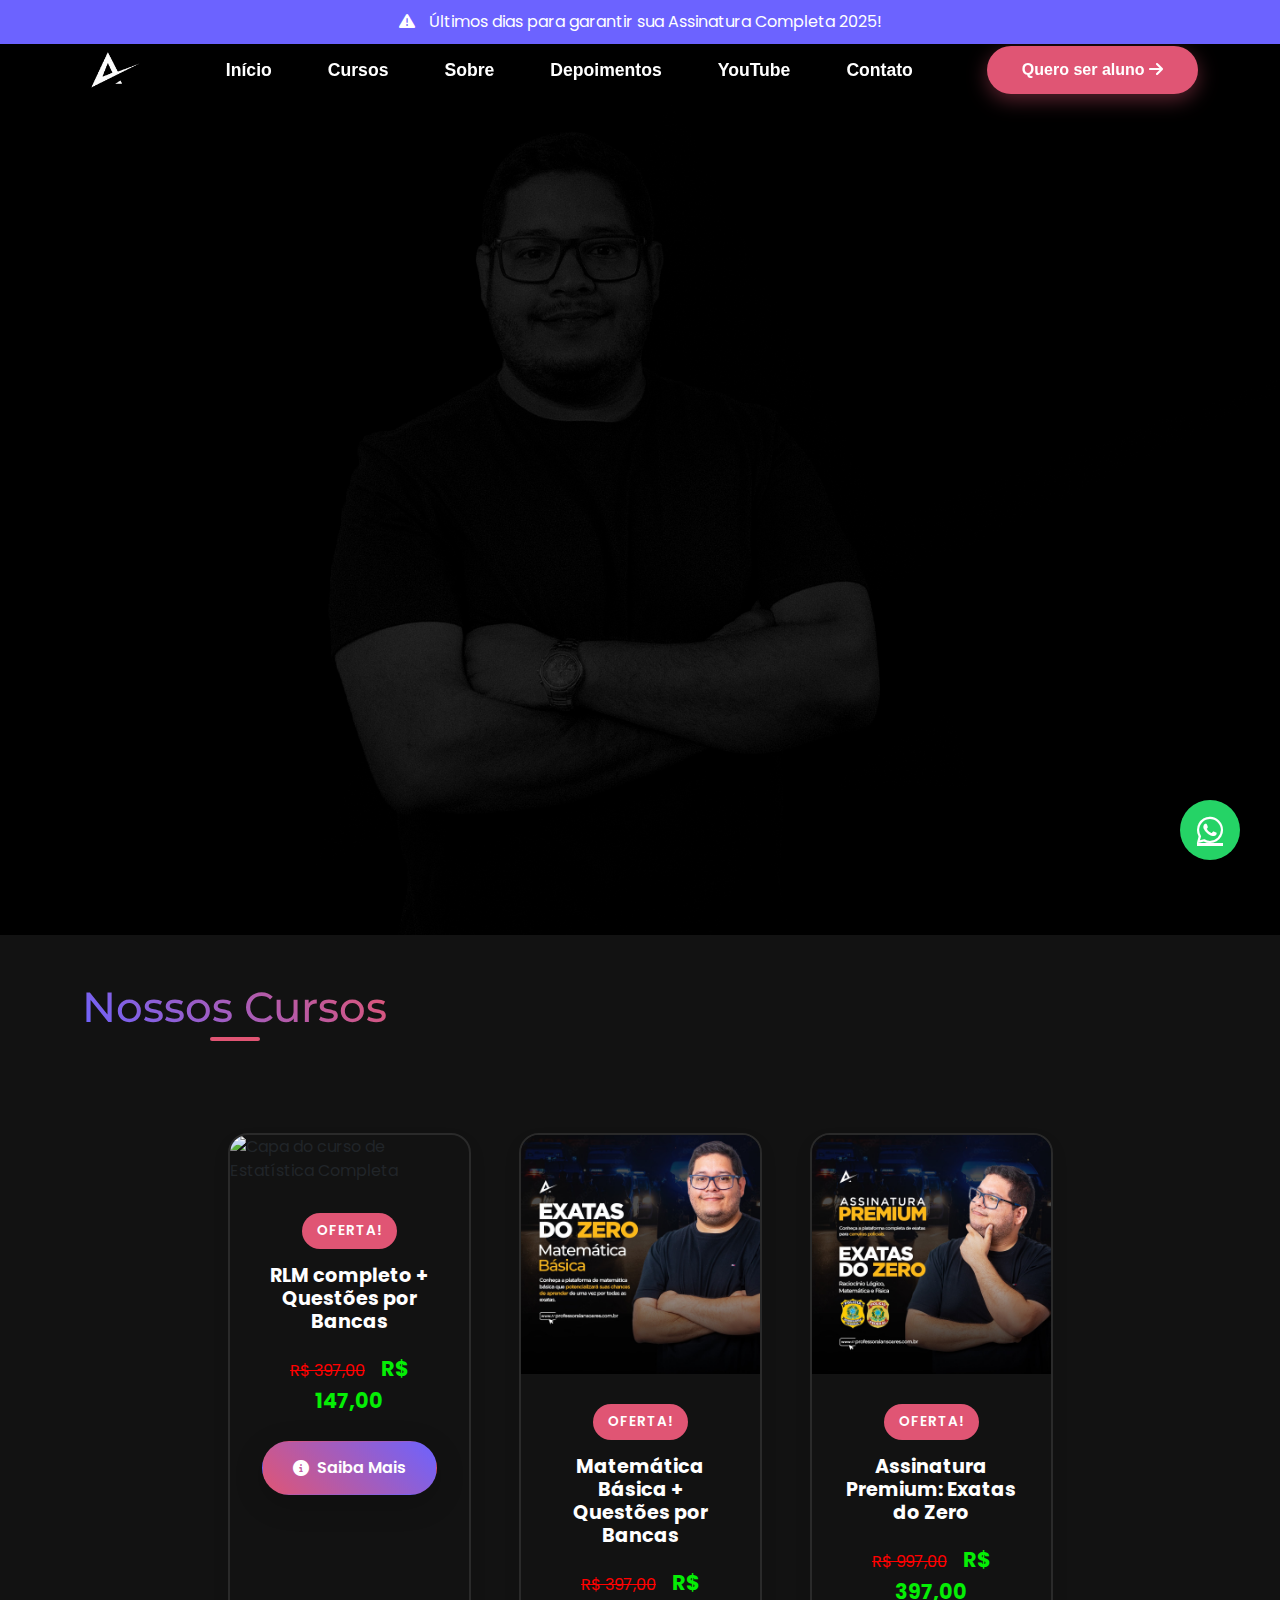
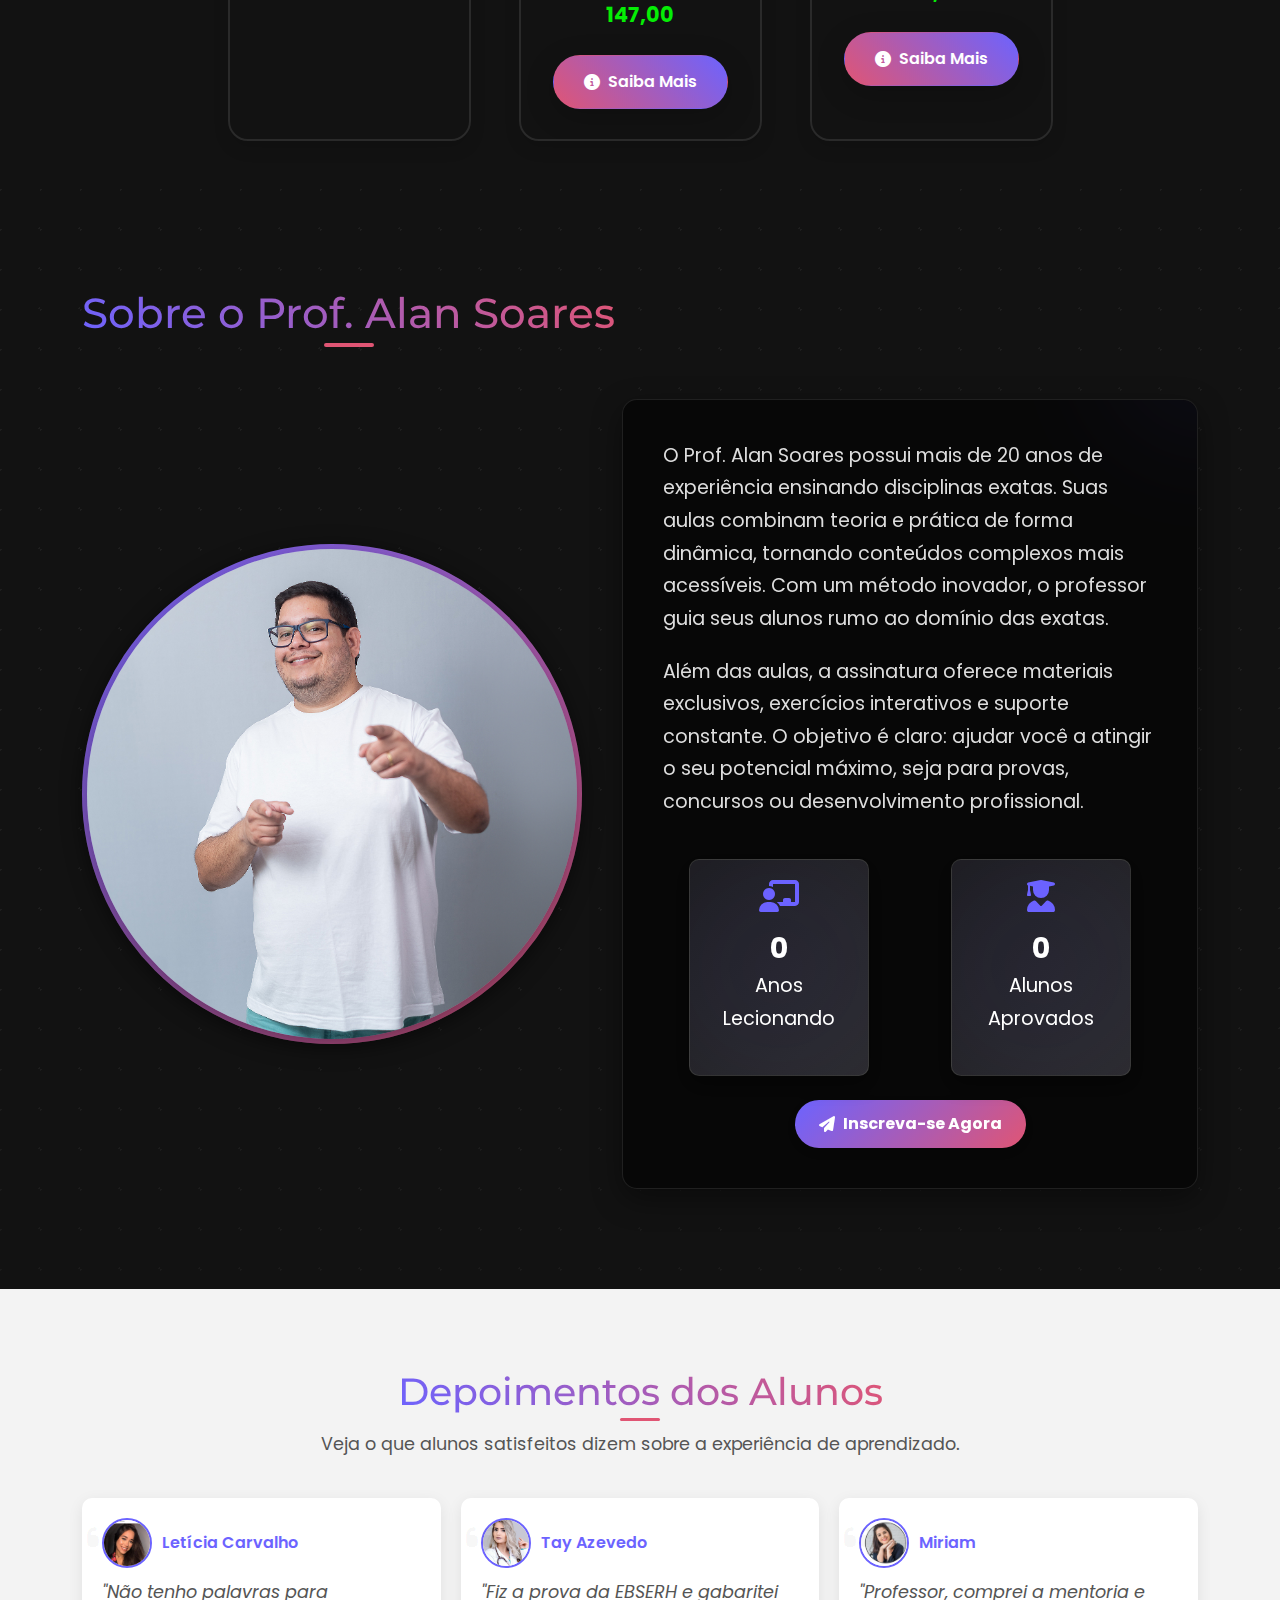
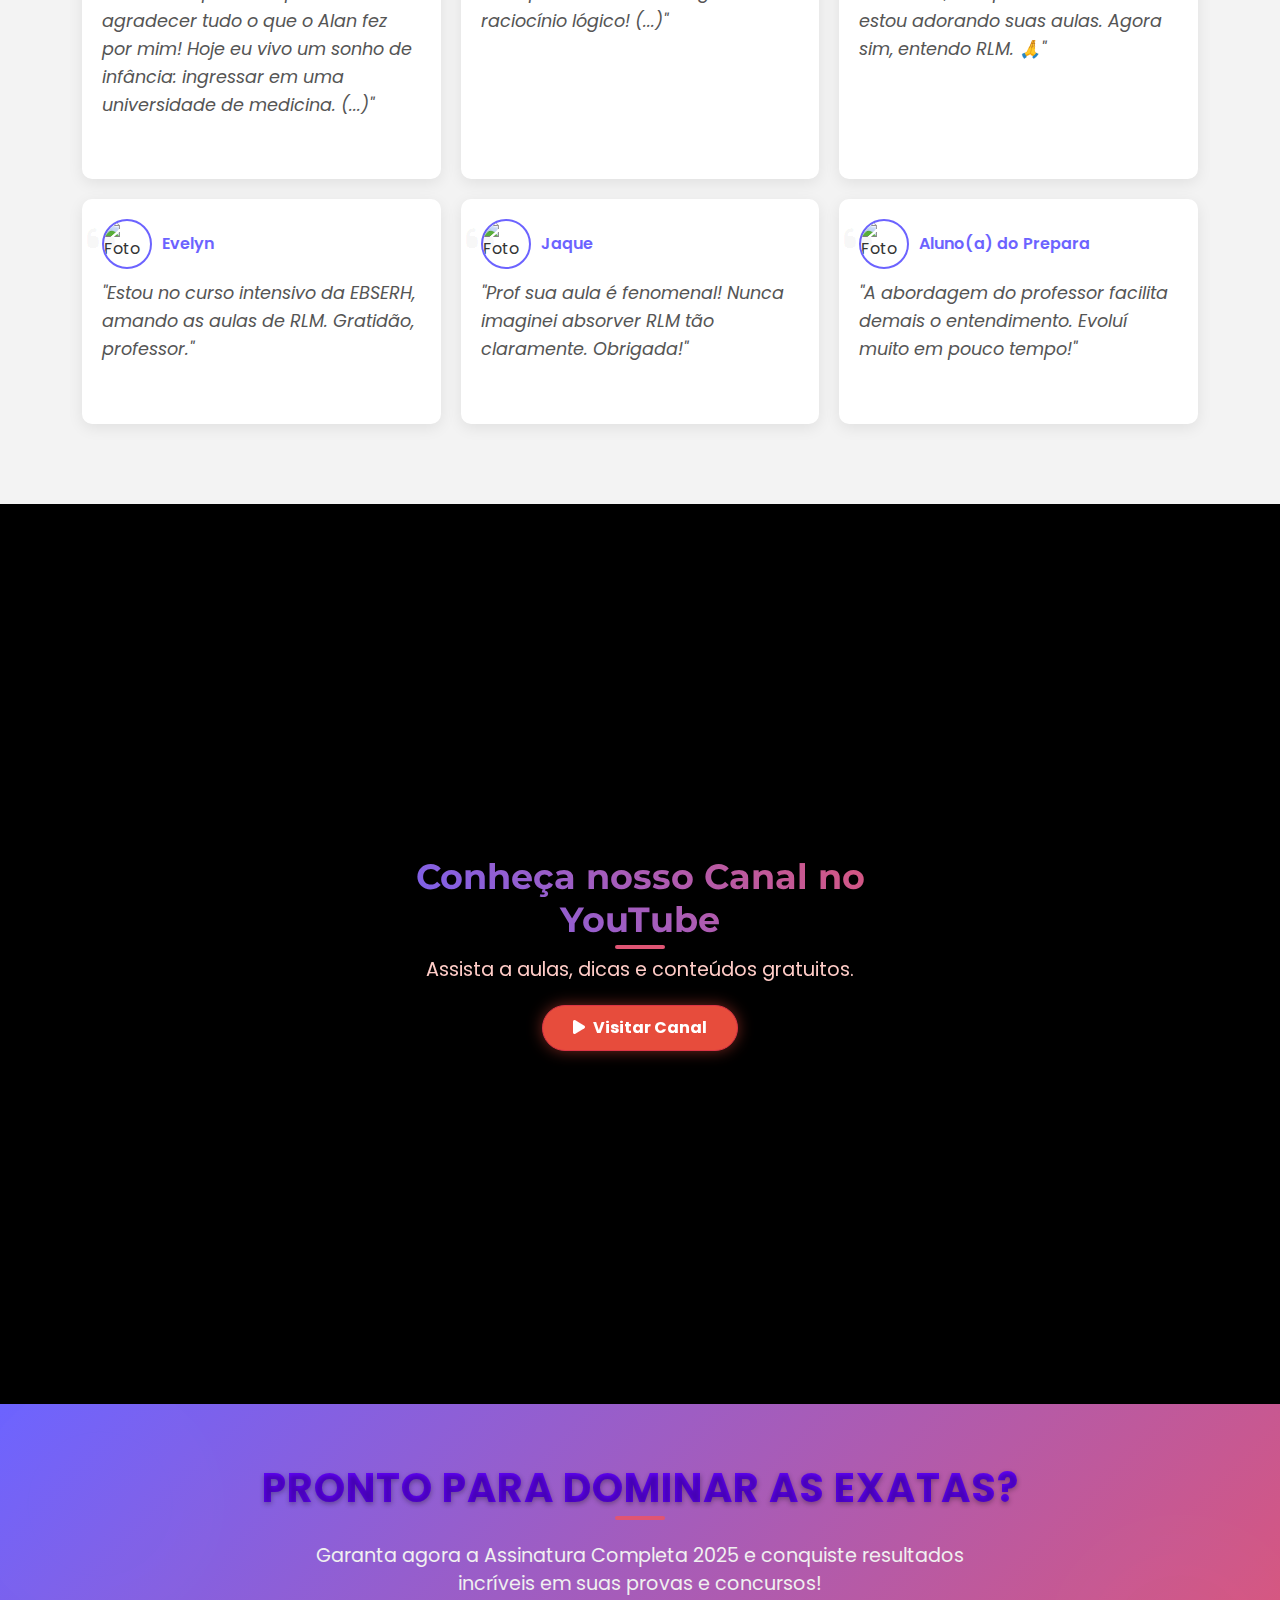
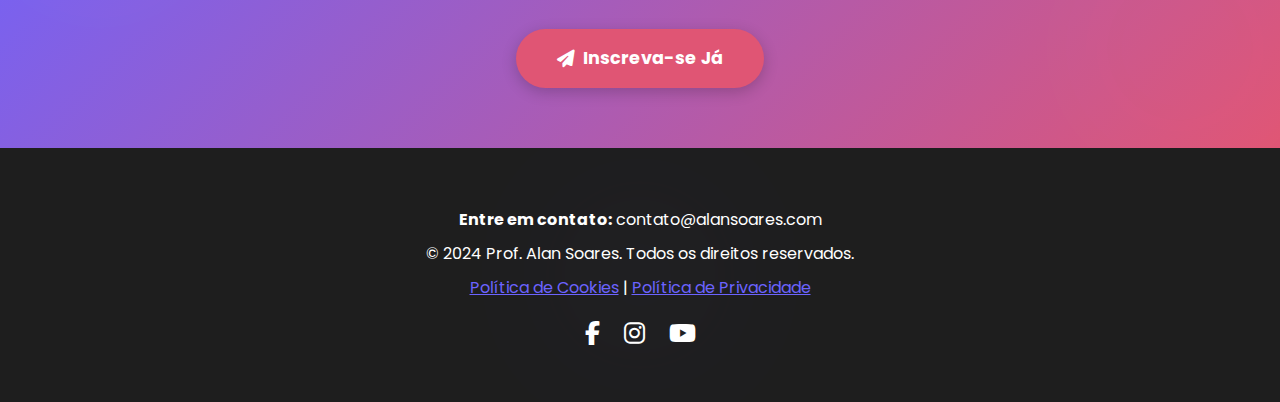
==== commit 35e4be15: "att" ====
--- a/index.html
+++ b/index.html
@@ -17,7 +17,7 @@
     <meta property="og:url" content="URL_DA_SUA_PAGINA">
 
     <!-- Favicon -->
-    <link rel="icon" href="favicon.ico" type="image/x-icon">
+    <link rel="icon" href="imgs/NAV.png" type="image/x-icon">
 
     <!-- CSS Libraries -->
     <link rel="stylesheet" href="https://cdnjs.cloudflare.com/ajax/libs/bootstrap/5.3.0/css/bootstrap.min.css"
@@ -34,6 +34,9 @@
     <link rel="stylesheet" href="https://cdnjs.cloudflare.com/ajax/libs/font-awesome/6.4.0/css/all.min.css"
         crossorigin="anonymous" referrerpolicy="no-referrer" />
 
+    <!-- Custom CSS -->
+    <link rel="stylesheet" href="style.css">
+
     <!-- GSAP -->
     <script src="https://cdnjs.cloudflare.com/ajax/libs/gsap/3.11.5/gsap.min.js" crossorigin="anonymous"
         referrerpolicy="no-referrer" defer></script>
@@ -43,1445 +46,149 @@
     <!-- Particles.js -->
     <script src="https://cdnjs.cloudflare.com/ajax/libs/particlesjs/2.2.2/particles.min.js" crossorigin="anonymous"
         referrerpolicy="no-referrer" defer></script>
-
-    <!-- Custom CSS -->
-    <style>
-        :root {
-            --primary: #6C63FF;
-            --secondary: #FF6584;
-            --background: #121212;
-            --text-light: #f0f0f0;
-            --text-dark: #333333;
-            --navbar-height: 80px;
-            --footer-bg: #1e1e1e;
-            --card-bg: #1e1e1e;
-            --overlay-bg: rgba(18, 18, 18, 0.7);
-            --transition-speed: 0.4s;
-            --font-heading: 'Montserrat', sans-serif;
-            --font-body: 'Poppins', sans-serif;
-            --shadow-light: rgba(0, 0, 0, 0.1);
-            --shadow-dark: rgba(0, 0, 0, 0.5);
-            --btn-shadow: rgba(0, 0, 0, 0.3);
-        }
-
-        * {
-            margin: 0;
-            padding: 0;
-            box-sizing: border-box;
-        }
-
-        body {
-            font-family: var(--font-body);
-            background: var(--background);
-            color: var(--text-light);
-            overflow-x: hidden;
-            -webkit-font-smoothing: antialiased;
-            scroll-behavior: smooth;
-        }
-
-        .navbar {
-            background: rgba(0, 0, 0, 0.6);
-            -webkit-backdrop-filter: blur(15px);
-            backdrop-filter: blur(15px);
-            transition: background var(--transition-speed), box-shadow var(--transition-speed);
-            height: var(--navbar-height);
-            position: fixed;
-            width: 100%;
-            top: 10;
-            z-index: 1500;
-            padding: 0 50px;
-            display: flex;
-            align-items: center;
-        }
-
-        .navbar.scrolled {
-            background: rgba(0, 0, 0, 0.9);
-            box-shadow: 0 8px 30px var(--shadow-dark);
-        }
-
-        .navbar .navbar-brand img {
-            height: 50px;
-            transition: transform 0.3s ease;
-        }
-
-        .navbar .navbar-brand img:hover {
-            transform: scale(1.1);
-        }
-
-        .navbar .nav-link {
-            color: var(--text-light);
-            font-weight: 600;
-            margin: 0 20px;
-            position: relative;
-            font-size: 1.1rem;
-            padding: 5px 0;
-            transition: color var(--transition-speed);
-        }
-
-        .navbar .nav-link::after {
-            content: "";
-            position: absolute;
-            width: 0;
-            height: 3px;
-            display: block;
-            background: var(--secondary);
-            transition: width var(--transition-speed);
-            left: 50%;
-            bottom: -5px;
-            transform: translateX(-50%);
-        }
-
-        .navbar .nav-link:hover::after,
-        .navbar .nav-link:focus::after {
-            width: 100%;
-            left: 0;
-        }
-
-        .navbar .nav-link:hover,
-        .navbar .nav-link:focus {
-            color: var(--secondary);
-            text-shadow: 0 0 10px var(--secondary);
-        }
-
-        .navbar .btn-cta {
-            background: var(--secondary);
-            color: #fff;
-            padding: 12px 35px;
-            border-radius: 50px;
-            font-weight: bold;
-            font-size: 1rem;
-            transition: background var(--transition-speed), transform var(--transition-speed), box-shadow var(--transition-speed);
-            box-shadow: 0 6px 20px var(--btn-shadow);
-            margin-left: 30px;
-            position: relative;
-            overflow: hidden;
-        }
-
-        .navbar .btn-cta::before {
-            content: "";
-            position: absolute;
-            width: 300%;
-            height: 300%;
-            background: rgba(255, 255, 255, 0.1);
-            border-radius: 50%;
-            top: 50%;
-            left: 50%;
-            transform: translate(-50%, -50%) scale(0);
-            transition: transform var(--transition-speed);
-        }
-
-        .navbar .btn-cta:hover::before {
-            transform: translate(-50%, -50%) scale(1);
-        }
-
-        .navbar .btn-cta:hover {
-            background: #e05574;
-            transform: translateY(-4px);
-            box-shadow: 0 8px 25px var(--btn-shadow);
-        }
-
-        @media (max-width: 768px) {
-            .navbar {
-                padding: 0 20px;
-            }
-
-            .navbar .nav-link {
-                margin: 0 10px;
-                font-size: 1rem;
-            }
-
-            .navbar .btn-cta {
-                padding: 10px 25px;
-                margin-left: 20px;
-            }
-        }
-
-        header {
-            position: relative;
-            min-height: 100vh;
-            margin-top: 35px;
-            display: flex;
-            align-items: center;
-            justify-content: center;
-            overflow: hidden;
-            background: #000;
-        }
-
-        .video-background {
-            position: absolute;
-            top: 0;
-            left: 0;
-            width: 100%;
-            height: 100%;
-            object-fit: cover;
-            z-index: 1;
-            opacity: 0.5;
-            transition: opacity 0.5s ease;
-            -webkit-backdrop-filter: blur(5px);
-            backdrop-filter: blur(5px);
-        }
-
-        @media (max-width: 768px) {
-            .video-background {
-                display: none;
-            }
-        }
-
-        #particles-js {
-            position: absolute;
-            top: 0;
-            left: 0;
-            width: 100%;
-            height: 100%;
-            z-index: 2;
-        }
-
-        .professor-background {
-            position: absolute;
-            bottom: 0;
-            right: 0;
-            width: 50%;
-            height: 100%;
-            background: url("imgs/alan-5.png") no-repeat center right;
-            background-size: contain;
-            z-index: 3;
-            opacity: 0.9;
-            transition: transform 0.5s ease, opacity 0.5s ease;
-        }
-
-        .professor-background:hover {
-            transform: scale(1.05);
-            opacity: 1;
-        }
-
-        .header-overlay {
-            position: absolute;
-            top: 0;
-            left: 0;
-            width: 100%;
-            height: 100%;
-            background: linear-gradient(135deg, rgba(18, 18, 18, 0.8), rgba(18, 18, 18, 0.3));
-            z-index: 4;
-            mix-blend-mode: overlay;
-            -webkit-backdrop-filter: blur(5px);
-            backdrop-filter: blur(2px);
-        }
-
-        .header-container {
-            position: relative;
-            z-index: 5;
-            max-width: 1400px;
-            padding: 2rem 3rem;
-            display: flex;
-            gap: 3rem;
-            flex-wrap: wrap;
-            align-items: center;
-            justify-content: space-between;
-            animation: fadeIn 1.5s ease forwards;
-        }
-
-        .text-content {
-            flex: 1 1 600px;
-            color: #fff;
-            animation: slideInLeft 1s ease forwards;
-            opacity: 0;
-        }
-
-        .text-content h1 {
-            font-family: var(--font-heading);
-            font-size: 4rem;
-            margin-bottom: 1.2rem;
-            font-weight: 800;
-            line-height: 1.2;
-            background: linear-gradient(90deg, var(--primary), var(--secondary));
-            -webkit-background-clip: text;
-            -webkit-text-fill-color: transparent;
-            animation: textGradient 3s ease infinite;
-            text-shadow: 0 4px 20px rgba(108, 99, 255, 0.3);
-        }
-
-        .text-content p {
-            font-size: 1.3rem;
-            line-height: 1.8;
-            margin-bottom: 2rem;
-            color: #dcdcdc;
-            animation: fadeInUp 1.5s ease forwards;
-            opacity: 0;
-        }
-
-        .text-content .btn-cta {
-            padding: 16px 40px;
-            font-size: 1.1rem;
-            font-weight: bold;
-            color: #fff;
-            border-radius: 50px;
-            background: linear-gradient(135deg, var(--primary), var(--secondary));
-            box-shadow: 0px 6px 25px rgba(0, 0, 0, 0.4);
-            position: relative;
-            overflow: hidden;
-            transition: all 0.3s ease;
-            display: inline-flex;
-            align-items: center;
-        }
-
-        .text-content .btn-cta i {
-            margin-right: 10px;
-            transition: transform 0.3s ease;
-        }
-
-        .text-content .btn-cta:hover {
-            transform: translateY(-5px) scale(1.05);
-            background: linear-gradient(135deg, var(--secondary), var(--primary));
-        }
-
-        .text-content .btn-cta:hover i {
-            transform: translateX(5px);
-        }
-
-        @keyframes fadeIn {
-            from {
-                opacity: 0;
-                transform: translateY(-50px);
-            }
-
-            to {
-                opacity: 1;
-                transform: translateY(0);
-            }
-        }
-
-        @keyframes slideInLeft {
-            from {
-                opacity: 0;
-                transform: translateX(-50px);
-            }
-
-            to {
-                opacity: 1;
-                transform: translateX(0);
-            }
-        }
-
-        @keyframes fadeInUp {
-            from {
-                opacity: 0;
-                transform: translateY(30px);
-            }
-
-            to {
-                opacity: 1;
-                transform: translateY(0);
-            }
-        }
-
-        @keyframes textGradient {
-            0% {
-                background-position: 0% 50%;
-            }
-
-            50% {
-                background-position: 100% 50%;
-            }
-
-            100% {
-                background-position: 0% 50%;
-            }
-        }
-
-        /* Back to Top Button */
-        .back-to-top {
-            position: fixed;
-            right: 40px;
-            bottom: 40px;
-            width: 60px;
-            height: 60px;
-            background: var(--secondary);
-            border-radius: 50%;
-            display: flex;
-            align-items: center;
-            justify-content: center;
-            color: #fff;
-            cursor: pointer;
-            transition: all 0.3s ease;
-            opacity: 0;
-            visibility: hidden;
-            box-shadow: 0 6px 20px rgba(0, 0, 0, 0.4);
-            z-index: 2000;
-        }
-
-        .back-to-top.show {
-            opacity: 1;
-            visibility: visible;
-        }
-
-        .back-to-top:hover {
-            background: #e05574;
-            transform: scale(1.1);
-        }
-
-        /* Top Bar */
-        .top-bar {
-            background: var(--primary);
-            color: #fff;
-            text-align: center;
-            padding: 10px 0;
-            font-size: 1rem;
-            position: fixed;
-            width: 100%;
-            top: 0;
-            z-index: 1600;
-            transition: background var(--transition-speed);
-        }
-
-        .top-bar i {
-            color: #fff;
-            margin-right: 10px;
-            animation: pulseIcon 2s infinite;
-        }
-
-        @keyframes pulseIcon {
-
-            0%,
-            100% {
-                transform: scale(1);
-            }
-
-            50% {
-                transform: scale(1.2);
-            }
-        }
-
-        /* Responsive Adjustments */
-        @media (max-width: 992px) {
-            .header-container {
-                flex-direction: column-reverse;
-                text-align: center;
-            }
-
-            .professor-background {
-                width: 70%;
-                height: auto;
-                background-size: cover;
-                margin-top: 30px;
-            }
-
-            .text-content h1 {
-                font-size: 3rem;
-            }
-
-            .text-content p {
-                font-size: 1.1rem;
-            }
-        }
-
-        @media (max-width: 576px) {
-            .navbar {
-                padding: 0 15px;
-            }
-
-            .navbar .nav-link {
-                margin: 0 8px;
-                font-size: 1rem;
-            }
-
-            .navbar .btn-cta {
-                padding: 10px 25px;
-                margin-left: 15px;
-            }
-
-            .professor-background {
-                display: none;
-            }
-
-            .header-container {
-                padding: 2rem 1rem;
-            }
-
-            .text-content h1 {
-                font-size: 2.5rem;
-            }
-
-            .text-content p {
-                font-size: 1rem;
-            }
-
-            .text-content .btn-cta {
-                padding: 12px 30px;
-                font-size: 1rem;
-            }
-        }
-
-        .course-badge {
-            display: inline-block;
-            background: var(--secondary);
-            color: #fff;
-            font-size: 0.9rem;
-            font-weight: 700;
-            padding: 5px 10px;
-            border-radius: 20px;
-            margin-bottom: 10px;
-            animation: pulseBadge 2s infinite;
-        }
-
-        @keyframes pulseBadge {
-
-            0%,
-            100% {
-                transform: scale(1);
-                box-shadow: 0 0 0 0 var(--secondary);
-            }
-
-            50% {
-                transform: scale(1.05);
-                box-shadow: 0 0 10px var(--secondary);
-            }
-        }
-
-        .course-price {
-            margin: 15px 0;
-            font-size: 1rem;
-        }
-
-        .old-price {
-            text-decoration: line-through;
-            color: #aaa;
-            opacity: 0.7;
-            margin-right: 10px;
-            font-size: 0.9rem;
-        }
-
-        .new-price {
-            color: var(--secondary);
-            font-size: 1.1rem;
-            font-weight: 700;
-            background: linear-gradient(45deg, var(--secondary), #ff7b99);
-            -webkit-background-clip: text;
-            -webkit-text-fill-color: transparent;
-        }
-
-        @media (max-width: 576px) {
-            .course-badge {
-                font-size: 0.8rem;
-                padding: 4px 8px;
-            }
-
-            .old-price {
-                font-size: 0.85rem;
-            }
-
-            .new-price {
-                font-size: 1rem;
-            }
-        }
-
-        .btn-saiba-mais {
-            position: relative;
-            display: inline-block;
-            padding: 10px 20px;
-            font-size: 1rem;
-            font-weight: 700;
-            color: #fff;
-            background: linear-gradient(45deg, var(--secondary), #ff7b99);
-            border: none;
-            border-radius: 30px;
-            cursor: pointer;
-            transition: background 0.3s ease, transform 0.3s ease, box-shadow 0.3s ease;
-            overflow: hidden;
-        }
-
-        .btn-saiba-mais::after {
-            content: '';
-            position: absolute;
-            top: 50%;
-            left: 50%;
-            width: 300%;
-            height: 300%;
-            background: rgba(255, 255, 255, 0.15);
-            transition: all 0.75s ease;
-            transform: translate(-50%, -50%) scale(0);
-            border-radius: 50%;
-            pointer-events: none;
-        }
-
-        .btn-saiba-mais:hover::after {
-            transform: translate(-50%, -50%) scale(1);
-        }
-
-        .btn-saiba-mais:hover {
-            background: linear-gradient(45deg, #ff7b99, var(--secondary));
-            transform: translateY(-3px);
-            box-shadow: 0 10px 20px rgba(0, 0, 0, 0.2);
-        }
-
-        .btn-saiba-mais i {
-            transition: transform 0.3s ease;
-        }
-
-        .btn-saiba-mais:hover i {
-            transform: translateX(5px);
-        }
-
-        @media (max-width: 576px) {
-            .btn-saiba-mais {
-                padding: 8px 16px;
-                font-size: 0.9rem;
-            }
-        }
-
-        #about {
-            padding: 100px 20px;
-            background: linear-gradient(120deg, #121212, #1e1e1e);
-            position: relative;
-            overflow: hidden;
-            background-image: radial-gradient(circle at top left, rgba(255, 255, 255, 0.05) 2px,
-                    transparent 2px),
-                radial-gradient(circle at bottom right, rgba(255, 255, 255, 0.05) 2px, transparent 2px);
-            background-size: 40px 40px;
-            background-repeat: repeat;
-            color: #ddd;
-        }
-
-        #about::before {
-            content: "";
-            position: absolute;
-            top: 0;
-            left: 0;
-            width: 100%;
-            height: 100%;
-            background: linear-gradient(180deg, transparent 70%, var(--background));
-            opacity: 0.3;
-            pointer-events: none;
-            z-index: 0;
-        }
-
-        .section-title {
-            text-align: center;
-            margin-bottom: 60px;
-            font-size: 2.6rem;
-            font-family: var(--font-heading);
-            background: linear-gradient(45deg, var(--primary), var(--secondary));
-            -webkit-background-clip: text;
-            -webkit-text-fill-color: transparent;
-            position: relative;
-            display: inline-block;
-        }
-
-        .section-title::after {
-            content: "";
-            position: absolute;
-            bottom: -8px;
-            left: 50%;
-            width: 50px;
-            height: 4px;
-            background: var(--secondary);
-            transform: translateX(-50%);
-            border-radius: 2px;
-        }
-
-        .about-wrapper {
-            display: flex;
-            flex-wrap: wrap;
-            align-items: center;
-            gap: 40px;
-            position: relative;
-            z-index: 2;
-        }
-
-        .about-image {
-            flex: 1 1 300px;
-            text-align: center;
-            position: relative;
-            display: flex;
-            justify-content: center;
-        }
-
-        .professor-img-container {
-            position: relative;
-            width: 300px;
-            height: 300px;
-            border-radius: 50%;
-            overflow: hidden;
-            padding: 5px;
-            background: linear-gradient(135deg, var(--primary), var(--secondary));
-            box-shadow: 0 4px 20px rgba(0, 0, 0, 0.5);
-            transition: transform 0.5s ease, box-shadow 0.5s ease;
-            cursor: pointer;
-        }
-
-        .professor-img-container img {
-            width: 100%;
-            height: 100%;
-            border-radius: 50%;
-            object-fit: cover;
-            transition: transform 0.5s ease, filter 0.5s ease;
-            box-shadow: 0 10px 30px rgba(0, 0, 0, 0.5);
-        }
-
-        .professor-img-container:hover img,
-        .professor-img-container:focus img {
-            transform: scale(1.05);
-            filter: brightness(1.1);
-            box-shadow: 0 20px 40px rgba(0, 0, 0, 0.6);
-        }
-
-        .professor-img-container:hover,
-        .professor-img-container:focus {
-            transform: translateY(-5px);
-        }
-
-        .about-text {
-            flex: 1 1 500px;
-            background: rgba(0, 0, 0, 0.6);
-            padding: 40px;
-            border-radius: 15px;
-            box-shadow: 0 10px 30px rgba(0, 0, 0, 0.4);
-            backdrop-filter: blur(10px);
-            border: 1px solid rgba(255, 255, 255, 0.1);
-            position: relative;
-            overflow: hidden;
-        }
-
-        .about-text::before {
-            content: "";
-            position: absolute;
-            top: -20%;
-            right: -20%;
-            width: 200px;
-            height: 200px;
-            background: radial-gradient(circle at center, var(--primary), transparent 60%);
-            filter: blur(80px);
-            opacity: 0.3;
-            z-index: 0;
-        }
-
-        .about-text p {
-            font-size: 1.2rem;
-            line-height: 1.7;
-            margin-bottom: 20px;
-            z-index: 1;
-            position: relative;
-        }
-
-        @media (max-width: 576px) {
-            .about-wrapper {
-                flex-direction: column;
-                text-align: center;
-            }
-
-            .about-text {
-                padding: 30px 20px;
-            }
-
-            .about-text p {
-                font-size: 1rem;
-            }
-
-            .professor-img-container {
-                width: 200px;
-                height: 200px;
-            }
-        }
-
-        .stats {
-            display: flex;
-            flex-wrap: wrap;
-            gap: 30px;
-            margin-top: 40px;
-            justify-content: space-around;
-            position: relative;
-            z-index: 2;
-        }
-
-        .stat-card {
-            background: linear-gradient(135deg, #1c1c1c, #2a2a2a);
-            border-radius: 10px;
-            padding: 20px;
-            width: 180px;
-            text-align: center;
-            box-shadow: 0 8px 20px rgba(0, 0, 0, 0.4);
-            transition: transform 0.3s ease, box-shadow 0.3s ease;
-            border: 1px solid rgba(255, 255, 255, 0.1);
-            position: relative;
-            overflow: hidden;
-            cursor: pointer;
-        }
-
-        .stat-card:focus,
-        .stat-card:hover {
-            transform: translateY(-5px) scale(1.05);
-            box-shadow: 0 20px 40px rgba(0, 0, 0, 0.6);
-        }
-
-        .stat-card::before {
-            content: "";
-            position: absolute;
-            inset: -50%;
-            background: radial-gradient(circle at center, var(--primary), transparent 60%);
-            filter: blur(100px);
-            opacity: 0.2;
-            z-index: 0;
-        }
-
-        .stat-card i {
-            font-size: 2rem;
-            color: var(--primary);
-            margin-bottom: 15px;
-        }
-
-        .stat-info {
-            color: #fff;
-            z-index: 1;
-            position: relative;
-        }
-
-        .stat-number {
-            font-size: 1.8rem;
-            font-weight: bold;
-            display: block;
-        }
-
-        .btn-primary {
-            background: linear-gradient(135deg, var(--primary), var(--secondary));
-            border: none;
-            font-weight: bold;
-            font-size: 1rem;
-            padding: 12px 24px;
-            border-radius: 50px;
-            box-shadow: 0 4px 15px rgba(0, 0, 0, 0.3);
-            transition: transform 0.3s ease, box-shadow 0.3s ease, background 0.3s ease;
-            display: inline-flex;
-            align-items: center;
-            justify-content: center;
-            text-decoration: none;
-            color: #fff;
-        }
-
-        .btn-primary:hover,
-        .btn-primary:focus {
-            transform: translateY(-4px) scale(1.05);
-            box-shadow: 0 8px 25px rgba(0, 0, 0, 0.5);
-            background: linear-gradient(135deg, var(--secondary), var(--primary));
-        }
-
-        .btn-primary i {
-            transition: margin 0.3s ease;
-        }
-
-        .btn-primary:hover i,
-        .btn-primary:focus i {
-            margin-right: 8px;
-        }
-
-        #testimonials {
-            padding: 80px 20px;
-            background: #f3f3f3;
-            position: relative;
-            overflow: hidden;
-            text-align: center;
-            color: #333;
-        }
-
-        #testimonials h2 {
-            font-size: 2.4rem;
-            font-family: var(--font-heading);
-            color: var(--primary);
-            margin-bottom: 15px;
-            background: linear-gradient(45deg, var(--primary), var(--secondary));
-            -webkit-background-clip: text;
-            -webkit-text-fill-color: transparent;
-            display: inline-block;
-            position: relative;
-        }
-
-        #testimonials h2::after {
-            content: "";
-            position: absolute;
-            bottom: -6px;
-            left: 50%;
-            width: 40px;
-            height: 3px;
-            background: var(--secondary);
-            transform: translateX(-50%);
-            border-radius: 2px;
-        }
-
-        #testimonials p {
-            color: #555;
-            max-width: 700px;
-            margin: 0 auto 40px;
-            font-size: 1.1rem;
-            line-height: 1.6;
-        }
-
-        .testimonials-grid {
-            display: grid;
-            gap: 20px;
-            grid-template-columns: 1fr;
-        }
-
-        .testimonial-card {
-            background: #fff;
-            border-radius: 10px;
-            padding: 20px;
-            box-shadow: 0 4px 15px rgba(0, 0, 0, 0.08);
-            transition: transform var(--transition-speed), box-shadow var(--transition-speed);
-            cursor: pointer;
-            text-align: left;
-        }
-
-        .testimonial-card:hover {
-            transform: translateY(-5px);
-            box-shadow: 0 10px 25px rgba(0, 0, 0, 0.1);
-        }
-
-        .testimonial-content {
-            display: flex;
-            align-items: center;
-            margin-bottom: 10px;
-            position: relative;
-        }
-
-        .testimonial-content::before {
-            content: "\f10d";
-            font-family: 'Font Awesome 5 Free';
-            font-weight: 900;
-            position: absolute;
-            top: -5px;
-            left: -15px;
-            font-size: 2rem;
-            color: rgba(0, 0, 0, 0.03);
-        }
-
-        .testimonial-content img {
-            width: 50px;
-            height: 50px;
-            border-radius: 50%;
-            margin-right: 10px;
-            object-fit: cover;
-            border: 2px solid var(--primary);
-            transition: transform 0.3s ease, border-color 0.3s ease;
-        }
-
-        .testimonial-content img:hover {
-            transform: scale(1.05);
-            border-color: var(--secondary);
-        }
-
-        .testimonial-content strong {
-            color: var(--primary);
-            font-size: 1rem;
-            font-weight: 600;
-        }
-
-        .testimonial-text {
-            font-size: 0.95rem;
-            line-height: 1.5;
-            color: #555;
-            font-style: italic;
-        }
-
-        @media (min-width: 768px) {
-            .testimonials-grid {
-                grid-template-columns: repeat(2, 1fr);
-            }
-        }
-
-        @media (min-width: 1024px) {
-            .testimonials-grid {
-                grid-template-columns: repeat(3, 1fr);
-            }
-        }
-
-        #youtube {
-            position: relative;
-            height: 100vh;
-            background: #000;
-            display: flex;
-            align-items: center;
-            justify-content: center;
-            overflow: hidden;
-        }
-
-        #youtube iframe {
-            position: absolute;
-            top: 50%;
-            left: 50%;
-            width: 177.77vh;
-            height: 100vh;
-            transform: translate(-50%, -50%);
-            z-index: 1;
-            pointer-events: none;
-        }
-
-        #youtube .overlay {
-            position: absolute;
-            top: 0;
-            left: 0;
-            width: 100%;
-            height: 100%;
-            background: rgba(0, 0, 0, 0.65);
-            backdrop-filter: blur(5px);
-            z-index: 2;
-            animation: shimmer 5s linear infinite;
-        }
-
-        @keyframes shimmer {
-            0% {
-                background: rgba(0, 0, 0, 0.65);
-            }
-
-            50% {
-                background: rgba(0, 0, 0, 0.7);
-            }
-
-            100% {
-                background: rgba(0, 0, 0, 0.65);
-            }
-        }
-
-        #youtube .content {
-            position: relative;
-            z-index: 3;
-            color: #fff;
-            text-align: center;
-            padding: 40px 20px;
-            max-width: 600px;
-            margin: 0 auto;
-        }
-
-        #youtube h2 {
-            font-size: 2.2rem;
-            margin-bottom: 15px;
-            font-weight: 700;
-            font-family: var(--font-heading);
-            background: linear-gradient(45deg, var(--primary), var(--secondary));
-            -webkit-background-clip: text;
-            -webkit-text-fill-color: transparent;
-            position: relative;
-            display: inline-block;
-        }
-
-        #youtube h2::after {
-            content: "";
-            position: absolute;
-            bottom: -8px;
-            left: 50%;
-            width: 50px;
-            height: 4px;
-            background: var(--secondary);
-            transform: translateX(-50%);
-            border-radius: 2px;
-        }
-
-        #youtube p {
-            font-size: 1.2rem;
-            margin-bottom: 20px;
-            color: #ffccc7;
-        }
-
-        #youtube .btn {
-            background: #e74c3c;
-            color: #fff;
-            padding: 10px 30px;
-            border-radius: 30px;
-            font-weight: bold;
-            transition: background var(--transition-speed), color var(--transition-speed),
-                box-shadow 0.5s;
-            box-shadow: 0 0 15px rgba(231, 76, 60, 0.5);
-            position: relative;
-            overflow: hidden;
-        }
-
-        #youtube .btn::before {
-            content: "";
-            position: absolute;
-            inset: -30px;
-            border-radius: 50%;
-            transform: scale(0);
-            transition: transform 0.6s ease;
-            z-index: 0;
-        }
-
-        #youtube .btn:hover::before {
-            transform: scale(1);
-        }
-
-        #youtube .btn:hover {
-            box-shadow: 0 0 25px rgba(255, 255, 254, 0.7);
-        }
-
-        .cta {
-            background: linear-gradient(135deg, var(--primary), var(--secondary));
-            color: #fff;
-            text-align: center;
-            padding: 100px 20px;
-            position: relative;
-            overflow: hidden;
-        }
-
-        .cta::before,
-        .cta::after {
-            content: "";
-            position: absolute;
-            width: 300px;
-            height: 300px;
-            background: radial-gradient(#fff, transparent);
-            filter: blur(100px);
-            opacity: 0.1;
-            z-index: 0;
-            pointer-events: none;
-        }
-
-        .cta::before {
-            top: -50px;
-            left: -50px;
-        }
-
-        .cta::after {
-            bottom: -50px;
-            right: -50px;
-        }
-
-        .cta h2 {
-            font-size: 2.5rem;
-            letter-spacing: 1px;
-            font-weight: 700;
-            text-transform: uppercase;
-            margin-bottom: 30px;
-            z-index: 1;
-            position: relative;
-            background: linear-gradient(45deg, var(--primary), var(--secondary));
-            -webkit-background-clip: text;
-            -webkit-text-fill-color: transparent;
-            display: inline-block;
-            position: relative;
-        }
-
-        .cta h2::after {
-            content: "";
-            position: absolute;
-            bottom: -8px;
-            left: 50%;
-            width: 50px;
-            height: 4px;
-            background: var(--secondary);
-            transform: translateX(-50%);
-            border-radius: 2px;
-        }
-
-        .cta p {
-            font-size: 1.2rem;
-            margin-bottom: 30px;
-            max-width: 700px;
-            margin-left: auto;
-            margin-right: auto;
-            z-index: 1;
-            position: relative;
-        }
-
-        .cta .btn {
-            background: #fff;
-            color: var(--primary);
-            padding: 15px 40px;
-            border-radius: 50px;
-            font-weight: bold;
-            font-size: 1.1rem;
-            transition: background var(--transition-speed), color var(--transition-speed),
-                transform var(--transition-speed);
-            box-shadow: 0 4px 15px rgba(0, 0, 0, 0.2);
-            position: relative;
-            overflow: hidden;
-            z-index: 1;
-        }
-
-        .cta .btn::after {
-            content: "";
-            position: absolute;
-            top: 50%;
-            left: 50%;
-            width: 300%;
-            height: 300%;
-            background: rgba(255, 255, 255, 0.2);
-            border-radius: 50%;
-            transform: translate(-50%, -50%) scale(0);
-            transition: transform 0.5s ease;
-        }
-
-        .cta .btn:hover::after {
-            transform: translate(-50%, -50%) scale(1);
-        }
-
-        .cta .btn:hover {
-            background: var(--secondary);
-            color: #fff;
-            box-shadow: 0 0 20px var(--secondary);
-        }
-
-        @media (max-width: 576px) {
-            .cta h2 {
-                font-size: 1.8rem;
-            }
-
-            .cta p {
-                font-size: 1rem;
-            }
-        }
-
-        footer {
-            background: var(--footer-bg);
-            padding: 50px 20px;
-            text-align: center;
-            color: var(--text-light);
-            position: relative;
-            overflow: hidden;
-        }
-
-        footer::before {
-            content: "";
-            position: absolute;
-            top: 50%;
-            left: 50%;
-            width: 200px;
-            height: 200px;
-            background: radial-gradient(var(--primary), transparent);
-            transform: translate(-50%, -50%);
-            filter: blur(80px);
-            opacity: 0.05;
-            z-index: 0;
-        }
-
-        footer p {
-            margin: 10px 0;
-            position: relative;
-            z-index: 1;
-        }
-
-        footer a {
-            color: var(--primary);
-            position: relative;
-            z-index: 1;
-            transition: color var(--transition-speed);
-        }
-
-        footer a:hover {
-            color: var(--secondary);
-            text-shadow: 0 0 5px var(--secondary);
-        }
-
-        .social-icons a {
-            color: var(--text-light);
-            margin: 0 10px;
-            font-size: 1.5rem;
-            transition: transform 0.3s ease, color var(--transition-speed);
-            position: relative;
-            z-index: 1;
-        }
-
-        .social-icons a:hover {
-            color: var(--secondary);
-            transform: translateY(-3px) scale(1.1);
-        }
-
-        .back-to-top {
-            position: fixed;
-            bottom: 30px;
-            right: 30px;
-            background-color: var(--secondary);
-            color: #fff;
-            padding: 15px;
-            border-radius: 50%;
-            display: none;
-            align-items: center;
-            justify-content: center;
-            cursor: pointer;
-            z-index: 1000;
-            transition: opacity var(--transition-speed), transform var(--transition-speed);
-            opacity: 0;
-        }
-
-        .back-to-top.show {
-            display: flex;
-            opacity: 1;
-        }
-
-        .back-to-top:hover {
-            background-color: #c0392b;
-            transform: translateY(-5px);
-            box-shadow: 0 10px 20px rgba(0, 0, 0, 0.3);
-        }
-
-        ::-webkit-scrollbar {
-            width: 8px;
-        }
-
-        ::-webkit-scrollbar-track {
-            background: #1a1a1a;
-        }
-
-        ::-webkit-scrollbar-thumb {
-            background: var(--secondary);
-            border-radius: 4px;
-        }
-
-        ::-webkit-scrollbar-thumb:hover {
-            background: #e05574;
-        }
-
-        ::selection {
-            background: var(--secondary);
-            color: #fff;
-        }
-
-        a.nav-link:hover,
-        .dropdown-item:hover {
-            text-shadow: 0 0 6px rgba(255, 255, 255, 0.2);
-        }
-
-        .text-content .btn:focus,
-        .course-card .btn:focus,
-        .cta .btn:focus,
-        .about-text .btn-primary:focus {
-            outline: none;
-            box-shadow: 0 0 0 3px rgba(255, 101, 132, 0.5);
-        }
-    </style>
 </head>
 
 <body>
- <!-- Top Bar -->
-<div class="top-bar" role="banner" aria-label="Aviso Importante">
-    <i class="fas fa-exclamation-triangle"></i> Últimos dias para garantir sua Assinatura Completa 2025!
-</div>
-
-<!-- Navbar -->
-<nav class="navbar navbar-expand-lg" role="navigation" aria-label="Navegação Principal">
-    <div class="container">
-        <a class="navbar-brand" href="#home" aria-label="Página Inicial">
-            <img src="imgs/NAV.png" alt="Logo do Prof. Alan Soares" loading="lazy">
-        </a>
-        <button class="navbar-toggler collapsed" type="button" data-bs-toggle="collapse" data-bs-target="#navbarNav"
-            aria-controls="navbarNav" aria-expanded="false" aria-label="Alternar navegação">
-            <i class="fas fa-bars"></i>
-        </button>
-        <div class="collapse navbar-collapse" id="navbarNav">
-            <ul class="navbar-nav ms-auto align-items-center">
-                <li class="nav-item">
-                    <a class="nav-link active" href="#home">Início</a>
-                </li>
-                <li class="nav-item">
-                    <a class="nav-link" href="#courses">Cursos</a>
-                </li>
-                <li class="nav-item">
-                    <a class="nav-link" href="#about">Sobre</a>
-                </li>
-                <li class="nav-item">
-                    <a class="nav-link" href="#testimonials">Depoimentos</a>
-                </li>
-                <li class="nav-item">
-                    <a class="nav-link" href="#youtube">YouTube</a>
-                </li>
-                <li class="nav-item">
-                    <a class="nav-link" href="#contact">Contato</a>
-                </li>
-                <li class="nav-item ms-3">
-                    <a href="page.html" class="btn btn-cta" role="button" aria-label="Página Adicional">
-                        Quero ser aluno
-                        <i class="fas fa-arrow-right"></i>
-                    </a>
-                </li>
-            </ul>
+    <!-- Top Bar -->
+    <div class="top-bar" role="banner" aria-label="Aviso Importante">
+        <i class="fas fa-exclamation-triangle"></i> Últimos dias para garantir sua Assinatura Completa 2025!
+    </div>
+
+    <!-- Navbar -->
+    <nav class="navbar navbar-expand-lg" role="navigation" aria-label="Navegação Principal">
+        <div class="container">
+            <a class="navbar-brand" href="#home" aria-label="Página Inicial">
+                <img src="imgs/NAV.png" alt="Logo do Prof. Alan Soares" loading="lazy">
+            </a>
+            <button class="navbar-toggler collapsed" type="button" data-bs-toggle="collapse" data-bs-target="#navbarNav"
+                aria-controls="navbarNav" aria-expanded="false" aria-label="Alternar navegação">
+                <i class="fas fa-bars"></i>
+            </button>
+            <div class="collapse navbar-collapse" id="navbarNav">
+                <ul class="navbar-nav ms-auto align-items-center">
+                    <li class="nav-item">
+                        <a class="nav-link" href="#home">Início</a>
+                    </li>
+                    <li class="nav-item">
+                        <a class="nav-link" href="#courses">Cursos</a>
+                    </li>
+                    <li class="nav-item">
+                        <a class="nav-link" href="#about">Sobre</a>
+                    </li>
+                    <li class="nav-item">
+                        <a class="nav-link" href="#testimonials">Depoimentos</a>
+                    </li>
+                    <li class="nav-item">
+                        <a class="nav-link" href="#youtube">YouTube</a>
+                    </li>
+                    <li class="nav-item">
+                        <a class="nav-link" href="#contact">Contato</a>
+                    </li>
+                    <li class="nav-item ms-3">
+                        <a href="assinatura-policia-federal.html" class="btn btn-cta" role="button" aria-label="Página Adicional">
+                            Quero ser aluno
+                            <i class="fas fa-arrow-right"></i>
+                        </a>
+                    </li>
+                </ul>
+            </div>
         </div>
-    </div>
-</nav>
-
-<header id="home">
-    <video autoplay muted loop class="video-background" aria-hidden="true">
-        <source src="imgs/video.mp4" type="video/mp4">
-        Seu navegador não suporta o elemento de vídeo.
-    </video>
-
-    <div id="particles-js" aria-hidden="true"></div>
-
-    <div class="professor-background"></div>
-
-    <div class="header-overlay" aria-hidden="true"></div>
-
-    <div class="container header-container">
-        <div class="text-content" data-aos="fade-right">
-            <h1>Domine as Exatas com a <strong>Assinatura Completa 2025</strong></h1>
-            <p>Acelere seus estudos com aulas de Matemática, Física e Estatística. Conteúdo completo, prático e
-                guiado por um especialista com mais de 20 anos de experiência.</p>
-            <a href="#courses" class="btn btn-cta" role="button" aria-label="Ir para Cursos">
-                <i class="fas fa-book-open"></i> Comece Agora
-            </a>
+    </nav>
+
+    <header id="home">
+
+        <div id="particles-js" aria-hidden="true"></div>
+
+        <div class="professor-background"></div>
+
+        <div class="header-overlay" aria-hidden="true"></div>
+
+        <div class="container header-container">
+            <div class="text-content" data-aos="fade-right">
+                <h1>Domine as Exatas com a <strong>Assinatura Completa 2025</strong></h1>
+                <p>Acelere seus estudos com aulas de Matemática, Física e Estatística. Conteúdo completo, prático e
+                    guiado por um especialista com mais de 20 anos de experiência.</p>
+                <a href="#courses" class="btn btn-cta" role="button" aria-label="Ir para Cursos">
+                    <i class="fas fa-book-open"></i> Comece Agora
+                </a>
+            </div>
         </div>
-    </div>
-</header>
-
-<!-- Back to Top Button -->
-<div class="back-to-top" id="backToTop" aria-label="Voltar ao topo">
-    <i class="fas fa-chevron-up"></i>
-</div>
+    </header>
+
+   <!-- Botão Flutuante do WhatsApp -->
+<a href="https://wa.me/SEU_NUMERO_DE_TELEFONE" class="whatsapp-float" target="_blank" rel="noopener noreferrer" aria-label="Fale conosco pelo WhatsApp">
+    <i class="fab fa-whatsapp"></i>
+</a>
 
 
     <main>
-        <div class="row mt-1 g-5 justify-content-center" data-aos="fade-up">
-            <!-- Curso 1 -->
-            <div class="col-md-6 col-lg-3" data-aos="fade-up" data-aos-delay="100">
-                <div class="card course-card h-100">
-                    <img src="imgs/midia1.jpg" class="card-img-top" alt="Capa do curso de Estatística Completa"
-                        loading="lazy">
-                    <div class="card-body text-center">
-                        <span class="course-badge">Oferta!</span>
-                        <h5 class="card-title">RLM completo + Questões por Bancas</h5>
-                        <p class="course-price">
-                            <span class="old-price">De R$ 397,00</span>
-                            <span class="new-price">por R$ 147,00</span>
-                        </p>
-                        <a href="RLM-Completo.html" class="btn btn-saiba-mais" role="button">
-                            <i class="fas fa-info-circle me-2"></i>Saiba Mais
-                        </a>
-
+        <!-- Cursos -->
+        <!-- Cursos -->
+        <section id="courses" aria-labelledby="cursos">
+            <div class="container py-5">
+                <h2 id="cursos" class="section-title text-center mb-5" data-aos="fade-up">Nossos Cursos</h2>
+                <div class="row mt-1 g-5 justify-content-center">
+                    <!-- Curso 1 -->
+                    <div class="col-md-6 col-lg-3" data-aos="fade-up" data-aos-delay="100">
+                        <div class="card course-card h-100">
+                            <img src="imgs/midia1.jpg" class="card-img-top" alt="Capa do curso de Estatística Completa"
+                                loading="lazy">
+                            <div class="card-body text-center">
+                                <span class="course-badge">Oferta!</span>
+                                <h5 class="card-title">RLM completo + Questões por Bancas</h5>
+                                <p class="course-price">
+                                    <span class="old-price">R$ 397,00</span>
+                                    <span class="new-price">R$ 147,00</span>
+                                </p>
+                                <a href="RLM-Completo.html" class="btn btn-saiba-mais" role="button"
+                                    aria-label="Saiba Mais">
+                                    <i class="fas fa-info-circle me-2"></i>Saiba Mais
+                                </a>
+                            </div>
+                        </div>
+                    </div>
+                    <!-- Curso 2 -->
+                    <div class="col-md-6 col-lg-3" data-aos="fade-up" data-aos-delay="200">
+                        <div class="card course-card h-100">
+                            <img src="imgs/cursos/midia1.jpg" class="card-img-top"
+                                alt="Capa do curso Matemática Básica + Questões por Bancas" loading="lazy">
+                            <div class="card-body text-center">
+                                <span class="course-badge">Oferta!</span>
+                                <h5 class="card-title">Matemática Básica + Questões por Bancas</h5>
+                                <p class="course-price">
+                                    <span class="old-price">R$ 397,00</span>
+                                    <span class="new-price">R$ 147,00</span>
+                                </p>
+                                <a href="matematica-basica.html" class="btn btn-saiba-mais" role="button"
+                                    aria-label="Saiba Mais">
+                                    <i class="fas fa-info-circle me-2"></i>Saiba Mais
+                                </a>
+                            </div>
+                        </div>
+                    </div>
+                    <!-- Curso 3 -->
+                    <div class="col-md-6 col-lg-3" data-aos="fade-up" data-aos-delay="300">
+                        <div class="card course-card h-100">
+                            <img src="imgs/cursos/midia.jpg" class="card-img-top"
+                                alt="Capa do curso Assinatura Premium: Exatas do Zero" loading="lazy">
+                            <div class="card-body text-center">
+                                <span class="course-badge">Oferta!</span>
+                                <h5 class="card-title">Assinatura Premium: Exatas do Zero</h5>
+                                <p class="course-price">
+                                    <span class="old-price">R$ 997,00</span>
+                                    <span class="new-price">R$ 397,00</span>
+                                </p>
+                                <a href="assinatura-policia-federal.html" class="btn btn-saiba-mais" role="button"
+                                    aria-label="Saiba Mais">
+                                    <i class="fas fa-info-circle me-2"></i>Saiba Mais
+                                </a>
+                            </div>
+                        </div>
                     </div>
                 </div>
             </div>
-            <!-- Curso 2 -->
-            <div class="col-md-6 col-lg-3" data-aos="fade-up" data-aos-delay="200">
-                <div class="card course-card h-100">
-                    <img src="curso2.jpg" class="card-img-top"
-                        alt="Capa do curso Matemática Básica + Questões por Bancas" loading="lazy">
-                    <div class="card-body text-center">
-                        <span class="course-badge">Oferta!</span>
-                        <h5 class="card-title">Matemática Básica + Questões por Bancas</h5>
-                        <p class="course-price">
-                            <span class="old-price">De R$ 397,00</span>
-                            <span class="new-price">por R$ 147,00</span>
-                        </p>
-                        <a href="rlm-1001-questoes.html" class="btn btn-saiba-mais" role="button">
-                            <i class="fas fa-info-circle me-2"></i>Saiba Mais
-                        </a>
-                    </div>
-                </div>
-            </div>
-            <!-- Curso 3 -->
-            <div class="col-md-6 col-lg-3" data-aos="fade-up" data-aos-delay="300">
-                <div class="card course-card h-100">
-                    <img src="imgs/midia.jpg" class="card-img-top"
-                        alt="Capa do curso Assinatura Premium: Exatas do Zero" loading="lazy">
-                    <div class="card-body text-center">
-                        <span class="course-badge">Oferta!</span>
-                        <h5 class="card-title">Assinatura Premium: Exatas do Zero</h5>
-                        <p class="course-price">
-                            <span class="old-price">De R$ 997,00</span>
-                            <span class="new-price">por R$ 397,00</span>
-                        </p>
-                        <a href="assinatura-policia-federal.html" class="btn btn-saiba-mais" role="button">
-                            <i class="fas fa-info-circle me-2"></i>Saiba Mais
-                        </a>
-                    </div>
-                </div>
-            </div>
-        </div>
+        </section>
+
 
         <!-- Sobre -->
         <section id="about" aria-labelledby="sobre-o-professor">
@@ -1490,8 +197,8 @@
                 <div class="about-wrapper">
                     <div class="about-image" data-aos="fade-right" data-aos-delay="100">
                         <div class="professor-img-container">
-                            <img src="imgs/Alan.jpg" alt="Foto do Professor Alan Soares sorrindo" class="professor-img"
-                                loading="lazy">
+                            <img src="imgs/alan/Alan.jpg" alt="Foto do Professor Alan Soares sorrindo"
+                                class="professor-img" loading="lazy">
                         </div>
                     </div>
                     <div class="about-text" data-aos="fade-left" data-aos-delay="200">
@@ -1521,9 +228,12 @@
                             </div>
                         </div>
 
-                        <a href="#courses" class="btn btn-primary mt-4" role="button" aria-label="Inscreva-se Agora">
-                            <i class="fas fa-paper-plane me-2" aria-hidden="true"></i>Inscreva-se Agora
-                        </a>
+                        <div class="text-center mt-4">
+                            <a href="#courses" class="btn btn-primary" role="button" aria-label="Inscreva-se Agora">
+                                <i class="fas fa-paper-plane me-2" aria-hidden="true"></i>Inscreva-se Agora
+                            </a>
+                        </div>
+                        
                     </div>
                 </div>
             </div>
@@ -1636,10 +346,12 @@
             <p><a href="#politica-cookies">Política de Cookies</a> | <a href="#politica-privacidade">Política de
                     Privacidade</a></p>
             <div class="social-icons mt-3">
-                <a href="#" aria-label="Facebook"><i class="fab fa-facebook-f"></i></a>
-                <a href="#" aria-label="Instagram"><i class="fab fa-instagram"></i></a>
-                <a href="#" aria-label="LinkedIn"><i class="fab fa-linkedin-in"></i></a>
-                <a href="#" aria-label="YouTube"><i class="fab fa-youtube"></i></a>
+                <a target="_blank" href="https://www.facebook.com/alanraph" aria-label="Facebook"><i
+                        class="fab fa-facebook-f"></i></a>
+                <a target="_blank" href="https://www.instagram.com/profalansoares/" aria-label="Instagram"><i
+                        class="fab fa-instagram"></i></a>
+                <a target="_blank" href="https://www.youtube.com/@exatascomalansoares" aria-label="YouTube"><i
+                        class="fab fa-youtube"></i></a>
             </div>
         </div>
     </footer>
@@ -1715,7 +427,7 @@
                 }
 
                 let current = 0;
-                const duration = 2000;
+                const duration = 4000;
                 const startTime = performance.now();
 
                 const animate = (currentTime) => {
--- a/style.css
+++ b/style.css
@@ -0,0 +1,1553 @@
+:root {
+    --primary: #6C63FF;
+    --secondary: #FF6584;
+    --background: #121212;
+    --text-light: #f0f0f0;
+    --text-dark: #333333;
+    --navbar-height: 80px;
+    --footer-bg: #1e1e1e;
+    --card-bg: #1e1e1e;
+    --overlay-bg: rgba(18, 18, 18, 0.7);
+    --transition-speed: 0.4s;
+    --font-heading: 'Montserrat', sans-serif;
+    --font-body: 'Poppins', sans-serif;
+    --shadow-light: rgba(0, 0, 0, 0.1);
+    --shadow-dark: rgba(0, 0, 0, 0.5);
+    --btn-shadow: rgba(0, 0, 0, 0.3);
+}
+
+* {
+    margin: 0;
+    padding: 0;
+    box-sizing: border-box;
+}
+
+body {
+    font-family: var(--font-body);
+    background: var(--background);
+    color: var(--text-light);
+    overflow-x: hidden;
+    -webkit-font-smoothing: antialiased;
+    scroll-behavior: smooth;
+}
+
+/* Define CSS Variables for Consistency and Easy Customization */
+:root {
+--transition-speed: 0.3s;
+--navbar-height: 70px;
+--shadow-dark: rgba(0, 0, 0, 0.3);
+--secondary: #e05574; /* Example secondary color */
+--text-light: #ffffff;
+--btn-shadow: rgba(224, 85, 116, 0.4);
+--font-family: 'Helvetica Neue', Helvetica, Arial, sans-serif;
+--navbar-bg: rgba(0, 0, 0, 0.6);
+--navbar-bg-scrolled: rgba(0, 0, 0, 0.9);
+}
+
+.navbar {
+background: var(--navbar-bg);
+-webkit-backdrop-filter: blur(15px);
+backdrop-filter: blur(15px);
+transition: background var(--transition-speed), box-shadow var(--transition-speed);
+height: var(--navbar-height);
+position: absolute;
+width: 100%;
+top: 15; /* Changed from 10 to 0 for proper positioning */
+z-index: 1500;
+padding: 0 50px;
+display: flex;
+align-items: center;
+font-family: var(--font-family);
+}
+
+.navbar.scrolled {
+background: var(--navbar-bg-scrolled);
+box-shadow: 0 8px 30px var(--shadow-dark);
+}
+
+.navbar .navbar-brand img {
+height: 50px;
+transition: transform var(--transition-speed);
+}
+
+.navbar .navbar-brand img:hover {
+transform: scale(1.1);
+}
+
+.navbar .nav-links {
+display: flex;
+align-items: center;
+flex-grow: 1;
+justify-content: center;
+}
+
+.navbar .nav-link {
+color: var(--text-light);
+font-weight: 600;
+margin: 0 20px;
+position: relative;
+font-size: 1.1rem;
+padding: 5px 0;
+transition: color var(--transition-speed);
+cursor: pointer;
+}
+
+.navbar .nav-link::after {
+content: "";
+position: absolute;
+width: 0;
+height: 3px;
+display: block;
+background: var(--secondary);
+transition: width var(--transition-speed);
+left: 50%;
+bottom: -5px;
+transform: translateX(-50%);
+}
+
+.navbar .nav-link:hover::after,
+.navbar .nav-link:focus::after {
+width: 100%;
+left: 0;
+}
+
+.navbar .nav-link:hover,
+.navbar .nav-link:focus {
+color: var(--secondary);
+text-shadow: 0 0 10px var(--secondary);
+}
+
+.navbar .btn-cta {
+background: var(--secondary);
+color: #fff;
+padding: 12px 35px;
+border: none;
+border-radius: 50px;
+font-weight: bold;
+font-size: 1rem;
+transition: background var(--transition-speed), transform var(--transition-speed), box-shadow var(--transition-speed);
+box-shadow: 0 6px 20px var(--btn-shadow);
+margin-left: 30px;
+position: relative;
+overflow: hidden;
+cursor: pointer;
+}
+
+.navbar .btn-cta::before {
+content: "";
+position: absolute;
+width: 300%;
+height: 300%;
+background: rgba(255, 255, 255, 0.1);
+border-radius: 50%;
+top: 50%;
+left: 50%;
+transform: translate(-50%, -50%) scale(0);
+transition: transform var(--transition-speed);
+}
+
+.navbar .btn-cta:hover::before {
+transform: translate(-50%, -50%) scale(1);
+}
+
+.navbar .btn-cta:hover {
+background: #d94a63; /* Slightly darker for better effect */
+transform: translateY(-4px);
+box-shadow: 0 8px 25px var(--btn-shadow);
+}
+
+@media (max-width: 992px) {
+.navbar {
+padding: 0 30px;
+}
+
+.navbar .nav-links {
+display: none; /* Hide nav links on medium screens */
+}
+
+.navbar .btn-cta {
+margin-left: 20px;
+padding: 10px 25px;
+}
+
+/* Hamburger Menu Styles */
+.navbar .hamburger {
+display: block;
+cursor: pointer;
+width: 30px;
+height: 21px;
+position: relative;
+}
+
+.navbar .hamburger span {
+background: var(--text-light);
+position: absolute;
+height: 3px;
+width: 100%;
+border-radius: 2px;
+transition: all var(--transition-speed);
+}
+
+.navbar .hamburger span:nth-child(1) {
+top: 0;
+}
+
+.navbar .hamburger span:nth-child(2) {
+top: 9px;
+}
+
+.navbar .hamburger span:nth-child(3) {
+top: 18px;
+}
+
+/* Active Hamburger Animation */
+.navbar .hamburger.active span:nth-child(1) {
+transform: rotate(45deg);
+top: 9px;
+}
+
+.navbar .hamburger.active span:nth-child(2) {
+opacity: 0;
+}
+
+.navbar .hamburger.active span:nth-child(3) {
+transform: rotate(-45deg);
+top: 9px;
+}
+
+/* Mobile Menu Styles */
+.navbar.mobile-menu {
+position: fixed;
+top: var(--navbar-height);
+left: 0;
+width: 100%;
+background: var(--navbar-bg-scrolled);
+flex-direction: column;
+align-items: flex-start;
+padding: 20px;
+box-shadow: 0 8px 30px var(--shadow-dark);
+max-height: 0;
+overflow: hidden;
+transition: max-height var(--transition-speed);
+}
+
+.navbar.mobile-menu.open {
+max-height: 500px; /* Adjust as needed */
+}
+
+.navbar.mobile-menu .nav-link {
+margin: 15px 0;
+font-size: 1.2rem;
+}
+}
+
+@media (max-width: 768px) {
+.navbar {
+padding: 0 20px;
+}
+
+.navbar .nav-link {
+margin: 0 10px;
+font-size: 1rem;
+}
+
+.navbar .btn-cta {
+padding: 10px 25px;
+margin-left: 20px;
+}
+}
+
+header {
+position: relative;
+min-height: 100vh;
+margin-top: 35px;
+display: flex;
+align-items: center;
+justify-content: center;
+overflow: hidden;
+background-image: url('imgs/backgrounds/bg-header.png'); /* Sua imagem de fundo */
+background-size: cover;
+background-position: center;
+background-repeat: no-repeat;
+}
+
+/* Sobreposição para melhorar a legibilidade do texto */
+header::before {
+content: "";
+position: absolute;
+top: 0;
+left: 0;
+width: 100%;
+height: 100%;
+background: rgba(0, 0, 0, 0.5); /* Ajuste a cor e opacidade conforme necessário */
+z-index: 1;
+}
+
+/* Garante que o conteúdo do header fique acima da sobreposição */
+.header-container {
+position: relative;
+z-index: 2;
+width: 100%;
+display: flex;
+flex-direction: column; /* Alinha os itens em coluna */
+align-items: center;    /* Centraliza horizontalmente */
+text-align: center;     /* Centraliza o texto */
+padding: 0 20px;        /* Adiciona algum padding para espaçamento em dispositivos menores */
+}
+
+.text-content {
+max-width: 800px;       /* Limita a largura do conteúdo para melhor legibilidade */
+color: #fff;
+animation: slideIn 1s ease forwards;
+opacity: 0;
+}
+
+.text-content h1 {
+font-family: var(--font-heading);
+font-size: 3rem;        /* Ajusta o tamanho da fonte para centralização */
+margin-bottom: 1.2rem;
+font-weight: 800;
+line-height: 1.2;
+background: linear-gradient(90deg, var(--primary), var(--secondary));
+background-clip: text;
+-webkit-background-clip: text;
+-webkit-text-fill-color: transparent;
+animation: textGradient 3s ease infinite;
+text-shadow: 0 4px 20px rgba(108, 99, 255, 0.3);
+}
+
+.text-content p {
+font-size: 1.1rem;      /* Ajusta o tamanho da fonte */
+line-height: 1.8;
+margin-bottom: 2rem;
+color: #dcdcdc;
+animation: fadeInUp 1.5s ease forwards;
+opacity: 0;
+}
+
+.text-content .btn-cta {
+padding: 16px 40px;
+font-size: 1.1rem;
+font-weight: bold;
+color: #fff;
+border-radius: 50px;
+background: linear-gradient(135deg, var(--primary), var(--secondary));
+box-shadow: 0px 6px 25px rgba(0, 0, 0, 0.4);
+position: relative;
+overflow: hidden;
+transition: all 0.3s ease;
+display: inline-flex;
+align-items: center;
+}
+
+.text-content .btn-cta i {
+margin-right: 10px;
+transition: transform 0.3s ease;
+}
+
+.text-content .btn-cta:hover {
+transform: translateY(-5px) scale(1.05);
+background: linear-gradient(135deg, var(--secondary), var(--primary));
+}
+
+.text-content .btn-cta:hover i {
+transform: translateX(5px);
+}
+
+@keyframes fadeIn {
+from {
+opacity: 0;
+transform: translateY(-50px);
+}
+
+to {
+opacity: 1;
+transform: translateY(0);
+}
+}
+
+@keyframes slideIn {
+from {
+opacity: 0;
+transform: translateX(-50px);
+}
+
+to {
+opacity: 1;
+transform: translateX(0);
+}
+}
+
+@keyframes fadeInUp {
+from {
+opacity: 0;
+transform: translateY(30px);
+}
+
+to {
+opacity: 1;
+transform: translateY(0);
+}
+}
+
+@keyframes textGradient {
+0% {
+background-position: 0% 50%;
+}
+
+50% {
+background-position: 100% 50%;
+}
+
+100% {
+background-position: 0% 50%;
+}
+}
+
+/* Ajustes para elementos existentes */
+.video-background {
+display: none; /* Esconde o vídeo de fundo, se não for necessário */
+}
+
+#particles-js {
+opacity: 0.2; /* Reduz a opacidade para minimizar distrações */
+}
+
+/* Responsividade */
+@media (min-width: 992px) {
+.text-content h1 {
+font-size: 4rem;
+}
+
+.text-content p {
+font-size: 1.3rem;
+}
+}
+
+@media (max-width: 768px) {
+.header-container {
+padding: 0 15px;
+}
+
+.text-content h1 {
+font-size: 2.5rem;
+}
+
+.text-content p {
+font-size: 1rem;
+}
+
+.text-content .btn-cta {
+padding: 12px 30px;
+font-size: 1rem;
+}
+}
+
+@media (max-width: 576px) {
+.header-container {
+padding: 0 10px;
+}
+
+.text-content h1 {
+font-size: 2rem;
+}
+
+.text-content p {
+font-size: 0.95rem;
+}
+
+.text-content .btn-cta {
+padding: 10px 25px;
+font-size: 0.95rem;
+}
+}
+
+
+/* Back to Top Button */
+.back-to-top {
+    position: fixed;
+    right: 40px;
+    bottom: 40px;
+    width: 60px;
+    height: 60px;
+    background: var(--secondary);
+    border-radius: 50%;
+    display: flex;
+    align-items: center;
+    justify-content: center;
+    color: #fff;
+    cursor: pointer;
+    transition: all 0.3s ease;
+    opacity: 0;
+    visibility: hidden;
+    box-shadow: 0 6px 20px rgba(0, 0, 0, 0.4);
+    z-index: 2000;
+}
+
+.back-to-top.show {
+    opacity: 1;
+    visibility: visible;
+}
+
+.back-to-top:hover {
+    background: #e05574;
+    transform: scale(1.1);
+}
+
+/* Top Bar */
+.top-bar {
+    background: var(--primary);
+    color: #fff;
+    text-align: center;
+    padding: 10px 0;
+    font-size: 1rem;
+    position: fixed;
+    width: 100%;
+    top: 0;
+    z-index: 1600;
+    transition: background var(--transition-speed);
+}
+
+.top-bar i {
+    color: #fff;
+    margin-right: 10px;
+    animation: pulseIcon 2s infinite;
+}
+
+@keyframes pulseIcon {
+
+    0%,
+    100% {
+        transform: scale(1);
+    }
+
+    50% {
+        transform: scale(1.2);
+    }
+}
+
+/* Responsive Adjustments */
+@media (max-width: 992px) {
+    .header-container {
+        flex-direction: column-reverse;
+        text-align: center;
+    }
+
+    .professor-background {
+        width: 70%;
+        height: auto;
+        background-size: cover;
+        margin-top: 30px;
+    }
+
+    .text-content h1 {
+        font-size: 3rem;
+    }
+
+    .text-content p {
+        font-size: 1.1rem;
+    }
+}
+
+@media (max-width: 576px) {
+    .navbar {
+        padding: 0 15px;
+    }
+
+    .navbar .nav-link {
+        margin: 0 8px;
+        font-size: 1rem;
+    }
+
+    .navbar .btn-cta {
+        padding: 10px 25px;
+        margin-left: 15px;
+    }
+
+    .professor-background {
+        display: none;
+    }
+
+    .header-container {
+        padding: 2rem 1rem;
+    }
+
+    .text-content h1 {
+        font-size: 2.5rem;
+    }
+
+    .text-content p {
+        font-size: 1rem;
+    }
+
+    .text-content .btn-cta {
+        padding: 12px 30px;
+        font-size: 1rem;
+    }
+}
+.card.course-card {
+    background: transparent; /* Fundo transparente */
+    border: 2px solid rgba(255, 255, 255, 0.1); /* Borda sutil */
+    border-radius: 20px;
+    box-shadow: 0 8px 16px rgba(0, 0, 0, 0.1); /* Sombra sutil */
+    transition: transform 0.3s ease, box-shadow 0.3s ease;
+    overflow: hidden;
+}
+
+
+
+/* Contêiner da Imagem */
+.card-img-container {
+    width: 100%;
+    height: 200px; /* Altura fixa para uniformidade */
+    overflow: hidden;
+}
+
+.card-img-container img {
+    width: 100%;
+    height: 100%;
+    object-fit: cover; /* Mantém a imagem coberta */
+    transition: transform 0.3s ease;
+}
+
+.card.course-card:hover .card-img-container img {
+    transform: scale(1.05); /* Zoom na imagem no hover */
+}
+
+.card-body {
+    background: transparent; /* Fundo totalmente transparente */
+    border-radius: 0 0 20px 20px;
+    color: var(--text-light);
+    padding: 30px;
+    transition: transform 0.3s ease, box-shadow 0.3s ease;
+    cursor: pointer;
+    text-align: center;
+}
+
+.course-badge {
+    display: inline-block;
+    background-color: var(--secondary);
+    color: var(--text-light);
+    padding: 8px 15px;
+    border-radius: 20px;
+    font-size: 0.85rem;
+    margin-bottom: 15px;
+    text-transform: uppercase;
+    letter-spacing: 1px;
+    font-weight: 600;
+}
+
+.card-body .card-title {
+    color: var(--text-light);
+
+    font-weight: 700;
+    margin-bottom: 20px;
+    font-size: 1.2rem;
+}
+
+.course-price {
+    margin-bottom: 25px;
+    font-size: 1.3rem;
+}
+
+.old-price {
+    color: #ff0000;
+    text-decoration: line-through;
+    margin-right: 10px;
+    font-size: 1rem;
+}
+
+.new-price {
+    color: rgb(5, 238, 5);
+    font-weight: bold;
+}
+
+.btn-saiba-mais {
+    background: linear-gradient(45deg, var(--secondary), var(--primary));
+    color: var(--text-light);
+    padding: 14px 30px;
+    border-radius: 30px;
+    transition: background var(--transition-speed), transform var(--transition-speed),
+        box-shadow var(--transition-speed);
+    box-shadow: 0 8px 30px rgba(0, 0, 0, 0.2);
+    position: relative;
+    overflow: hidden;
+    text-decoration: none;
+    display: inline-flex;
+    align-items: center;
+    justify-content: center;
+    font-size: 1rem;
+    font-weight: 600;
+}
+
+.btn-saiba-mais::after {
+    content: '';
+    position: absolute;
+    top: 50%;
+    left: 50%;
+    width: 300%;
+    height: 300%;
+    background: rgba(255, 255, 255, 0.1); /* Fundo semi-transparente */
+    border-radius: 50%;
+    transform: translate(-50%, -50%) scale(0);
+    transition: transform 0.5s ease;
+}
+
+.btn-saiba-mais:hover::after {
+    transform: translate(-50%, -50%) scale(1);
+}
+
+.btn-saiba-mais:hover {
+    background: linear-gradient(45deg, var(--primary), var(--secondary));
+    transform: translateY(-5px);
+    box-shadow: 0 12px 30px rgba(0, 0, 0, 0.25);
+}
+
+.btn-saiba-mais i {
+    transition: transform 0.3s ease;
+}
+
+.btn-saiba-mais:hover i {
+    transform: translateX(5px);
+}
+
+/* Responsividade Melhorada */
+@media (max-width: 992px) {
+    .card.course-card {
+        margin-bottom: 30px;
+    }
+
+    .card-body {
+        padding: 25px;
+    }
+
+    .course-badge {
+        font-size: 0.8rem;
+        padding: 6px 12px;
+    }
+
+    .card-body .card-title {
+        font-size: 1.1rem;
+    }
+
+    .course-price {
+        font-size: 1.2rem;
+    }
+
+    .btn-saiba-mais {
+        padding: 12px 25px;
+        font-size: 0.9rem;
+    }
+}
+
+@media (max-width: 576px) {
+    .card-img-container {
+        height: 150px;
+    }
+
+    .course-badge {
+        font-size: 0.75rem;
+        padding: 5px 10px;
+    }
+
+    .card-body .card-title {
+        font-size: 1rem;
+    }
+
+    .course-price {
+        font-size: 1.1rem;
+    }
+
+    .btn-saiba-mais {
+        padding: 10px 20px;
+        font-size: 0.85rem;
+    }
+}
+
+
+
+#about {
+    padding: 100px 20px;
+    background: linear-gradient(120deg, #121212, #1e1e1e);
+    position: relative;
+    overflow: hidden;
+    background-image: radial-gradient(circle at top left, rgba(255, 255, 255, 0.05) 2px,
+            transparent 2px),
+        radial-gradient(circle at bottom right, rgba(255, 255, 255, 0.05) 2px, transparent 2px);
+    background-size: 40px 40px;
+    background-repeat: repeat;
+    color: #ddd;
+}
+
+#about::before {
+    content: "";
+    position: absolute;
+    top: 0;
+    left: 0;
+    width: 100%;
+    height: 100%;
+    background: linear-gradient(180deg, transparent 70%, var(--background));
+    opacity: 0.3;
+    pointer-events: none;
+    z-index: 0;
+}
+
+.section-title {
+    text-align: center;
+    margin-bottom: 60px;
+    font-size: 2.6rem;
+    font-family: var(--font-heading);
+    background: linear-gradient(45deg, var(--primary), var(--secondary));
+    -webkit-background-clip: text;
+    -webkit-text-fill-color: transparent;
+    position: relative;
+    display: inline-block;
+}
+
+.section-title::after {
+    content: "";
+    position: absolute;
+    bottom: -8px;
+    left: 50%;
+    width: 50px;
+    height: 4px;
+    background: var(--secondary);
+    transform: translateX(-50%);
+    border-radius: 2px;
+}
+
+.about-wrapper {
+    display: flex;
+    flex-wrap: wrap;
+    align-items: center;
+    gap: 40px;
+    position: relative;
+    z-index: 2;
+}
+
+.about-image {
+    flex: 1 1 300px;
+    text-align: center;
+    position: relative;
+    display: flex;
+    justify-content: center;
+}
+
+.professor-img-container {
+    position: relative;
+    width: 500px;
+    height: 500px;
+    border-radius: 50%;
+    overflow: hidden;
+    padding: 5px;
+    background: linear-gradient(135deg, var(--primary), var(--secondary));
+    box-shadow: 0 4px 20px rgba(0, 0, 0, 0.5);
+    transition: transform 0.5s ease, box-shadow 0.5s ease;
+    cursor: pointer;
+}
+
+.professor-img-container img {
+    width: 100%;
+    height: 100%;
+    border-radius: 50%;
+    object-fit: cover;
+    transition: transform 0.5s ease, filter 0.5s ease;
+    box-shadow: 0 10px 30px rgba(0, 0, 0, 0.5);
+}
+
+.professor-img-container:hover img,
+.professor-img-container:focus img {
+    transform: scale(1.05);
+    filter: brightness(1.1);
+    box-shadow: 0 20px 40px rgba(0, 0, 0, 0.6);
+}
+
+.professor-img-container:hover,
+.professor-img-container:focus {
+    transform: translateY(-5px);
+}
+
+.about-text {
+    flex: 1 1 500px;
+    background: rgba(0, 0, 0, 0.6);
+    padding: 40px;
+    border-radius: 15px;
+    box-shadow: 0 10px 30px rgba(0, 0, 0, 0.4);
+    backdrop-filter: blur(10px);
+    border: 1px solid rgba(255, 255, 255, 0.1);
+    position: relative;
+    overflow: hidden;
+}
+
+.about-text::before {
+    content: "";
+    position: absolute;
+    top: -20%;
+    right: -20%;
+    width: 200px;
+    height: 200px;
+    background: radial-gradient(circle at center, var(--primary), transparent 60%);
+    filter: blur(80px);
+    opacity: 0.3;
+    z-index: 0;
+}
+
+.about-text p {
+    font-size: 1.2rem;
+    line-height: 1.7;
+    margin-bottom: 20px;
+    z-index: 1;
+    position: relative;
+}
+
+@media (max-width: 576px) {
+    .about-wrapper {
+        flex-direction: column;
+        text-align: center;
+    }
+
+    .about-text {
+        padding: 30px 20px;
+    }
+
+    .about-text p {
+        font-size: 1rem;
+    }
+
+    .professor-img-container {
+        width: 200px;
+        height: 200px;
+    }
+}
+
+.stats {
+    display: flex;
+    flex-wrap: wrap;
+    gap: 30px;
+    margin-top: 40px;
+    justify-content: space-around;
+    position: relative;
+    z-index: 2;
+}
+
+.stat-card {
+    background: linear-gradient(135deg, #1c1c1c, #2a2a2a);
+    border-radius: 10px;
+    padding: 20px;
+    width: 180px;
+    text-align: center;
+    box-shadow: 0 8px 20px rgba(0, 0, 0, 0.4);
+    transition: transform 0.3s ease, box-shadow 0.3s ease;
+    border: 1px solid rgba(255, 255, 255, 0.1);
+    position: relative;
+    overflow: hidden;
+    cursor: pointer;
+}
+
+.stat-card:focus,
+.stat-card:hover {
+    transform: translateY(-5px) scale(1.05);
+    box-shadow: 0 20px 40px rgba(0, 0, 0, 0.6);
+}
+
+.stat-card::before {
+    content: "";
+    position: absolute;
+    inset: -50%;
+    background: radial-gradient(circle at center, var(--primary), transparent 60%);
+    filter: blur(100px);
+    opacity: 0.2;
+    z-index: 0;
+}
+
+.stat-card i {
+    font-size: 2rem;
+    color: var(--primary);
+    margin-bottom: 15px;
+}
+
+.stat-info {
+    color: #fff;
+    z-index: 1;
+    position: relative;
+}
+
+.stat-number {
+    font-size: 1.8rem;
+    font-weight: bold;
+    display: block;
+}
+
+.btn-primary {
+    background: linear-gradient(135deg, var(--primary), var(--secondary));
+    border: none;
+    font-weight: bold;
+    font-size: 1rem;
+    padding: 12px 24px;
+    border-radius: 50px;
+    box-shadow: 0 4px 15px rgba(0, 0, 0, 0.3);
+    transition: transform 0.3s ease, box-shadow 0.3s ease, background 0.3s ease;
+    display: inline-flex;
+    align-items: center;
+    justify-content: center;
+    text-decoration: none;
+    color: #fff;
+}
+
+.btn-primary:hover,
+.btn-primary:focus {
+    transform: translateY(-4px) scale(1.05);
+    box-shadow: 0 8px 25px rgba(0, 0, 0, 0.5);
+    background: linear-gradient(135deg, var(--secondary), var(--primary));
+}
+
+.btn-primary i {
+    transition: margin 0.3s ease;
+}
+
+.btn-primary:hover i,
+.btn-primary:focus i {
+    margin-right: 8px;
+}
+
+#testimonials {
+    padding: 80px 20px;
+    background: #f3f3f3;
+    position: relative;
+    overflow: hidden;
+    text-align: center;
+    color: #333;
+}
+
+#testimonials h2 {
+    font-size: 2.4rem;
+    font-family: var(--font-heading);
+    color: var(--primary);
+    margin-bottom: 15px;
+    background: linear-gradient(45deg, var(--primary), var(--secondary));
+    -webkit-background-clip: text;
+    -webkit-text-fill-color: transparent;
+    display: inline-block;
+    position: relative;
+}
+
+#testimonials h2::after {
+    content: "";
+    position: absolute;
+    bottom: -6px;
+    left: 50%;
+    width: 40px;
+    height: 3px;
+    background: var(--secondary);
+    transform: translateX(-50%);
+    border-radius: 2px;
+}
+
+#testimonials p {
+    color: #555;
+    max-width: 700px;
+    margin: 0 auto 40px;
+    font-size: 1.1rem;
+    line-height: 1.6;
+}
+
+.testimonials-grid {
+    display: grid;
+    gap: 20px;
+    grid-template-columns: 1fr;
+}
+
+.testimonial-card {
+    background: #fff;
+    border-radius: 10px;
+    padding: 20px;
+    box-shadow: 0 4px 15px rgba(0, 0, 0, 0.08);
+    transition: transform var(--transition-speed), box-shadow var(--transition-speed);
+    cursor: pointer;
+    text-align: left;
+}
+
+.testimonial-card:hover {
+    transform: translateY(-5px);
+    box-shadow: 0 10px 25px rgba(0, 0, 0, 0.1);
+}
+
+.testimonial-content {
+    display: flex;
+    align-items: center;
+    margin-bottom: 10px;
+    position: relative;
+}
+
+.testimonial-content::before {
+    content: "\f10d";
+    font-family: 'Font Awesome 5 Free';
+    font-weight: 900;
+    position: absolute;
+    top: -5px;
+    left: -15px;
+    font-size: 2rem;
+    color: rgba(0, 0, 0, 0.03);
+}
+
+.testimonial-content img {
+    width: 50px;
+    height: 50px;
+    border-radius: 50%;
+    margin-right: 10px;
+    object-fit: cover;
+    border: 2px solid var(--primary);
+    transition: transform 0.3s ease, border-color 0.3s ease;
+}
+
+.testimonial-content img:hover {
+    transform: scale(1.05);
+    border-color: var(--secondary);
+}
+
+.testimonial-content strong {
+    color: var(--primary);
+    font-size: 1rem;
+    font-weight: 600;
+}
+
+.testimonial-text {
+    font-size: 0.95rem;
+    line-height: 1.5;
+    color: #555;
+    font-style: italic;
+}
+
+@media (min-width: 768px) {
+    .testimonials-grid {
+        grid-template-columns: repeat(2, 1fr);
+    }
+}
+
+@media (min-width: 1024px) {
+    .testimonials-grid {
+        grid-template-columns: repeat(3, 1fr);
+    }
+}
+
+#youtube {
+    position: relative;
+    height: 100vh;
+    background: #000;
+    display: flex;
+    align-items: center;
+    justify-content: center;
+    overflow: hidden;
+}
+
+#youtube iframe {
+    position: absolute;
+    top: 50%;
+    left: 50%;
+    width: 177.77vh;
+    height: 100vh;
+    transform: translate(-50%, -50%);
+    z-index: 1;
+    pointer-events: none;
+}
+
+#youtube .overlay {
+    position: absolute;
+    top: 0;
+    left: 0;
+    width: 100%;
+    height: 100%;
+    background: rgba(0, 0, 0, 0.65);
+    backdrop-filter: blur(5px);
+    z-index: 2;
+    animation: shimmer 5s linear infinite;
+}
+
+@keyframes shimmer {
+    0% {
+        background: rgba(0, 0, 0, 0.65);
+    }
+
+    50% {
+        background: rgba(0, 0, 0, 0.7);
+    }
+
+    100% {
+        background: rgba(0, 0, 0, 0.65);
+    }
+}
+
+#youtube .content {
+    position: relative;
+    z-index: 3;
+    color: #fff;
+    text-align: center;
+    padding: 40px 20px;
+    max-width: 600px;
+    margin: 0 auto;
+}
+
+#youtube h2 {
+    font-size: 2.2rem;
+    margin-bottom: 15px;
+    font-weight: 700;
+    font-family: var(--font-heading);
+    background: linear-gradient(45deg, var(--primary), var(--secondary));
+    -webkit-background-clip: text;
+    -webkit-text-fill-color: transparent;
+    position: relative;
+    display: inline-block;
+}
+
+#youtube h2::after {
+    content: "";
+    position: absolute;
+    bottom: -8px;
+    left: 50%;
+    width: 50px;
+    height: 4px;
+    background: var(--secondary);
+    transform: translateX(-50%);
+    border-radius: 2px;
+}
+
+#youtube p {
+    font-size: 1.2rem;
+    margin-bottom: 20px;
+    color: #ffccc7;
+}
+
+#youtube .btn {
+    background: #e74c3c;
+    color: #fff;
+    padding: 10px 30px;
+    border-radius: 30px;
+    font-weight: bold;
+    transition: background var(--transition-speed), color var(--transition-speed),
+        box-shadow 0.5s;
+    box-shadow: 0 0 15px rgba(231, 76, 60, 0.5);
+    position: relative;
+    overflow: hidden;
+}
+
+#youtube .btn::before {
+    content: "";
+    position: absolute;
+    inset: -30px;
+    border-radius: 50%;
+    transform: scale(0);
+    transition: transform 0.6s ease;
+    z-index: 0;
+}
+
+#youtube .btn:hover::before {
+    transform: scale(1);
+}
+
+#youtube .btn:hover {
+    box-shadow: 0 0 25px rgba(255, 255, 254, 0.7);
+}
+
+/* Seção CTA */
+.cta {
+background: linear-gradient(135deg, var(--primary), var(--secondary));
+color: #fff;
+text-align: center;
+padding: 60px 20px; /* Reduzido para melhor espaçamento */
+position: relative;
+overflow: hidden;
+z-index: 1; /* Garantir que o conteúdo fique acima dos pseudo-elementos */
+}
+
+/* Pseudo-elementos para decoração */
+.cta::before,
+.cta::after {
+content: "";
+position: absolute;
+width: 300px;
+height: 300px;
+background: radial-gradient(circle, rgba(255, 255, 255, 0.2), transparent);
+filter: blur(100px);
+opacity: 0.1;
+z-index: 0;
+pointer-events: none;
+}
+
+.cta::before {
+top: -50px;
+left: -50px;
+}
+
+.cta::after {
+bottom: -50px;
+right: -50px;
+}
+
+/* Título da CTA */
+.cta h2 {
+font-size: 2.5rem;
+letter-spacing: 1px;
+font-weight: 700;
+text-transform: uppercase;
+margin-bottom: 30px;
+z-index: 1;
+position: relative;
+background: rgb(99, 2, 255);
+-webkit-background-clip: text;
+-webkit-text-fill-color: transparent;
+display: inline-block;
+text-shadow: 0 2px 5px rgba(0, 0, 0, 0.3); /* Sombra para melhor legibilidade */
+}
+
+/* Linha de destaque abaixo do título */
+.cta h2::after {
+content: "";
+position: absolute;
+bottom: -8px;
+left: 50%;
+width: 50px;
+height: 4px;
+background: var(--secondary);
+transform: translateX(-50%);
+border-radius: 2px;
+}
+
+/* Parágrafo da CTA */
+.cta p {
+font-size: 1.2rem;
+margin-bottom: 30px;
+max-width: 700px;
+margin-left: auto;
+margin-right: auto;
+z-index: 1;
+position: relative;
+color: #f0f0f0; /* Cor ligeiramente mais clara para melhor contraste */
+}
+
+/* Botão da CTA */
+.cta .btn {
+background: var(--secondary); /* Removido o fundo branco */
+color: #fff;
+padding: 15px 40px;
+border-radius: 50px;
+font-weight: bold;
+font-size: 1.1rem;
+transition: background var(--transition-speed), color var(--transition-speed),
+transform var(--transition-speed), box-shadow var(--transition-speed);
+box-shadow: 0 4px 15px rgba(0, 0, 0, 0.2);
+position: relative;
+overflow: hidden;
+z-index: 1;
+text-decoration: none;
+display: inline-flex;
+align-items: center;
+justify-content: center;
+}
+
+.cta .btn::after {
+content: "";
+position: absolute;
+top: 50%;
+left: 50%;
+width: 300%;
+height: 300%;
+background: rgba(255, 255, 255, 0.1); /* Redução da opacidade para evitar fundo branco */
+border-radius: 50%;
+transform: translate(-50%, -50%) scale(0);
+transition: transform 0.5s ease;
+}
+
+.cta .btn:hover::after {
+transform: translate(-50%, -50%) scale(1);
+}
+
+.cta .btn:hover {
+background: #e05574; /* Cor de destaque no hover */
+color: #fff;
+box-shadow: 0 0 20px var(--secondary);
+transform: translateY(-3px);
+}
+
+.cta .btn i {
+margin-right: 10px;
+transition: transform 0.3s ease;
+}
+
+.cta .btn:hover i {
+transform: translateX(5px);
+}
+
+/* Responsividade para dispositivos pequenos */
+@media (max-width: 576px) {
+.cta h2 {
+font-size: 1.8rem;
+}
+
+.cta p {
+font-size: 1rem;
+}
+
+.cta .btn {
+padding: 12px 30px;
+font-size: 1rem;
+}
+}
+
+
+footer {
+    background: var(--footer-bg);
+    padding: 50px 20px;
+    text-align: center;
+    color: var(--text-light);
+    position: relative;
+    overflow: hidden;
+}
+
+footer::before {
+    content: "";
+    position: absolute;
+    top: 50%;
+    left: 50%;
+    width: 200px;
+    height: 200px;
+    background: radial-gradient(var(--primary), transparent);
+    transform: translate(-50%, -50%);
+    filter: blur(80px);
+    opacity: 0.05;
+    z-index: 0;
+}
+
+footer p {
+    margin: 10px 0;
+    position: relative;
+    z-index: 1;
+}
+
+footer a {
+    color: var(--primary);
+    position: relative;
+    z-index: 1;
+    transition: color var(--transition-speed);
+}
+
+footer a:hover {
+    color: var(--secondary);
+    text-shadow: 0 0 5px var(--secondary);
+}
+
+.social-icons a {
+    color: var(--text-light);
+    margin: 0 10px;
+    font-size: 1.5rem;
+    transition: transform 0.3s ease, color var(--transition-speed);
+    position: relative;
+    z-index: 1;
+}
+
+.social-icons a:hover {
+    color: var(--secondary);
+    transform: translateY(-3px) scale(1.1);
+}
+
+.back-to-top {
+    position: fixed;
+    bottom: 30px;
+    right: 30px;
+    background-color: var(--secondary);
+    color: #fff;
+    padding: 15px;
+    border-radius: 50%;
+    display: none;
+    align-items: center;
+    justify-content: center;
+    cursor: pointer;
+    z-index: 1000;
+    transition: opacity var(--transition-speed), transform var(--transition-speed);
+    opacity: 0;
+}
+
+.back-to-top.show {
+    display: flex;
+    opacity: 1;
+}
+
+.back-to-top:hover {
+    background-color: #c0392b;
+    transform: translateY(-5px);
+    box-shadow: 0 10px 20px rgba(0, 0, 0, 0.3);
+}
+
+::-webkit-scrollbar {
+    width: 8px;
+}
+
+::-webkit-scrollbar-track {
+    background: #1a1a1a;
+}
+
+::-webkit-scrollbar-thumb {
+    background: var(--secondary);
+    border-radius: 4px;
+}
+
+::-webkit-scrollbar-thumb:hover {
+    background: #e05574;
+}
+
+::selection {
+    background: var(--secondary);
+    color: #fff;
+}
+
+a.nav-link:hover,
+.dropdown-item:hover {
+    text-shadow: 0 0 6px rgba(255, 255, 255, 0.2);
+}
+
+.text-content .btn:focus,
+.course-card .btn:focus,
+.cta .btn:focus,
+.about-text .btn-primary:focus {
+    outline: none;
+    box-shadow: 0 0 0 3px rgba(255, 101, 132, 0.5);
+}
+/* Botão Flutuante do WhatsApp */
+.whatsapp-float {
+    position: fixed;
+    width: 60px;
+    height: 60px;
+    bottom: 40px;
+    right: 40px;
+    background-color: #25D366; /* Cor característica do WhatsApp */
+    color: #fff;
+    border-radius: 50%;
+    text-align: center;
+    font-size: 30px;
+    box-shadow: 2px 2px 5px rgba(0, 0, 0, 0.3);
+    z-index: 1500; /* Certifique-se de que esteja acima de outros elementos */
+    display: flex;
+    align-items: center;
+    justify-content: center;
+    transition: background-color 0.3s ease, transform 0.3s ease;
+}
+
+.whatsapp-float:hover {
+    background-color: #3cff00; /* Cor do WhatsApp ao passar o mouse */
+    transform: scale(1.1);
+    cursor: pointer;
+}
+
+.whatsapp-float i {
+    pointer-events: none; /* Evita que o ícone capture eventos de clique */
+}
+
+/* Responsividade */
+@media (max-width: 768px) {
+    .whatsapp-float {
+        width: 50px;
+        height: 50px;
+        bottom: 20px;
+        right: 20px;
+        font-size: 24px;
+    }
+}
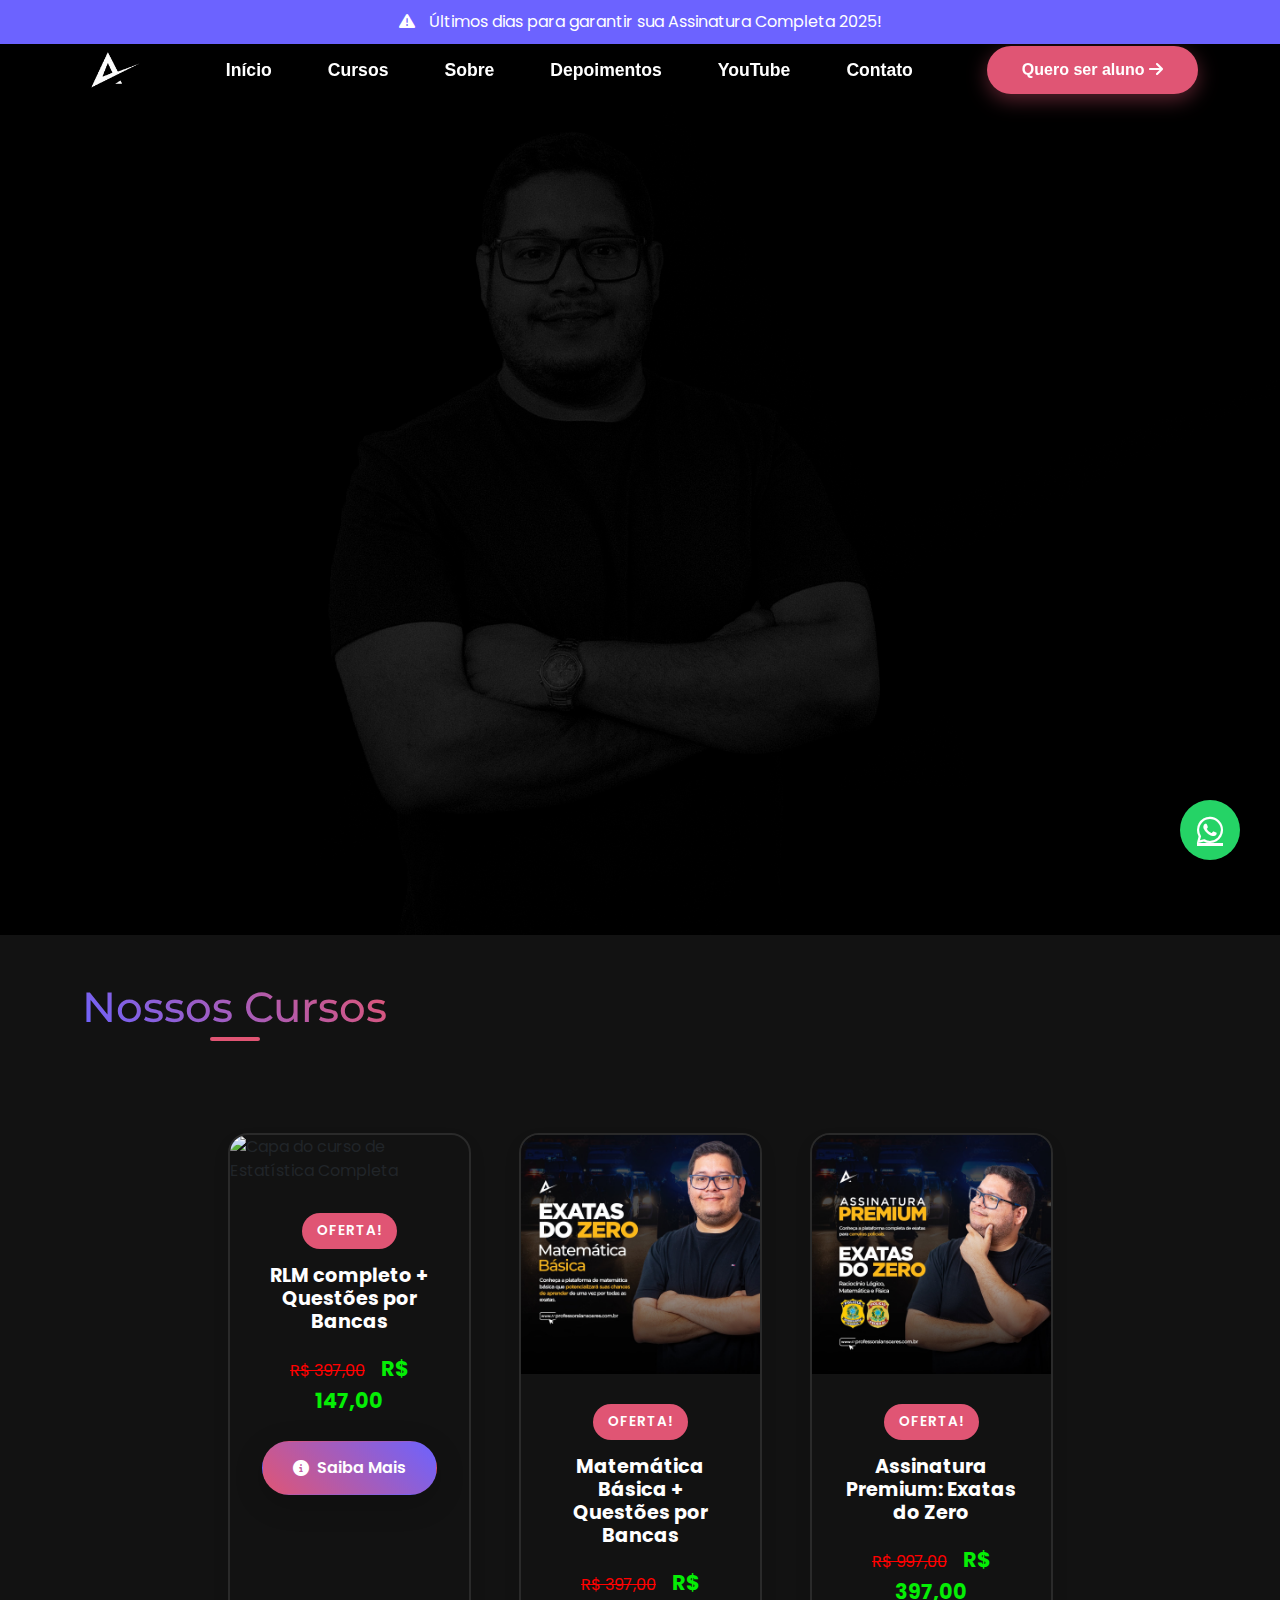
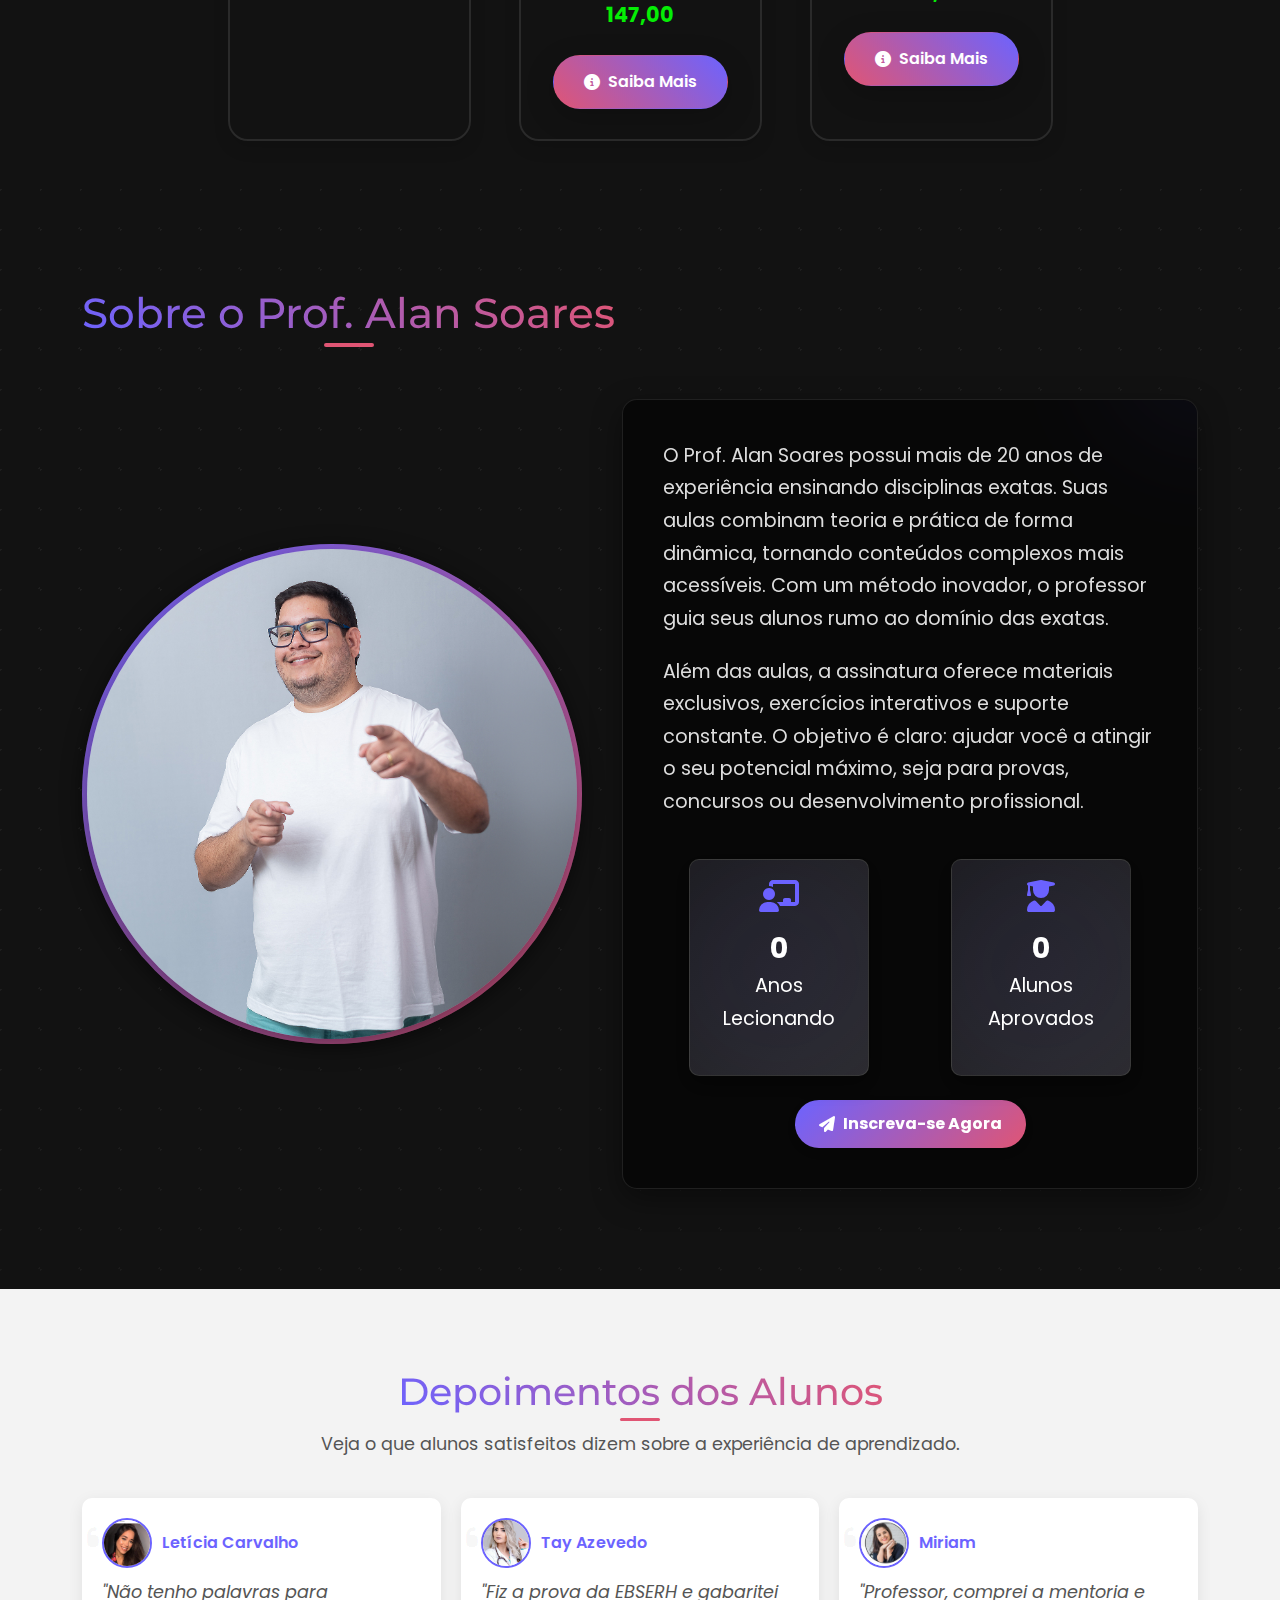
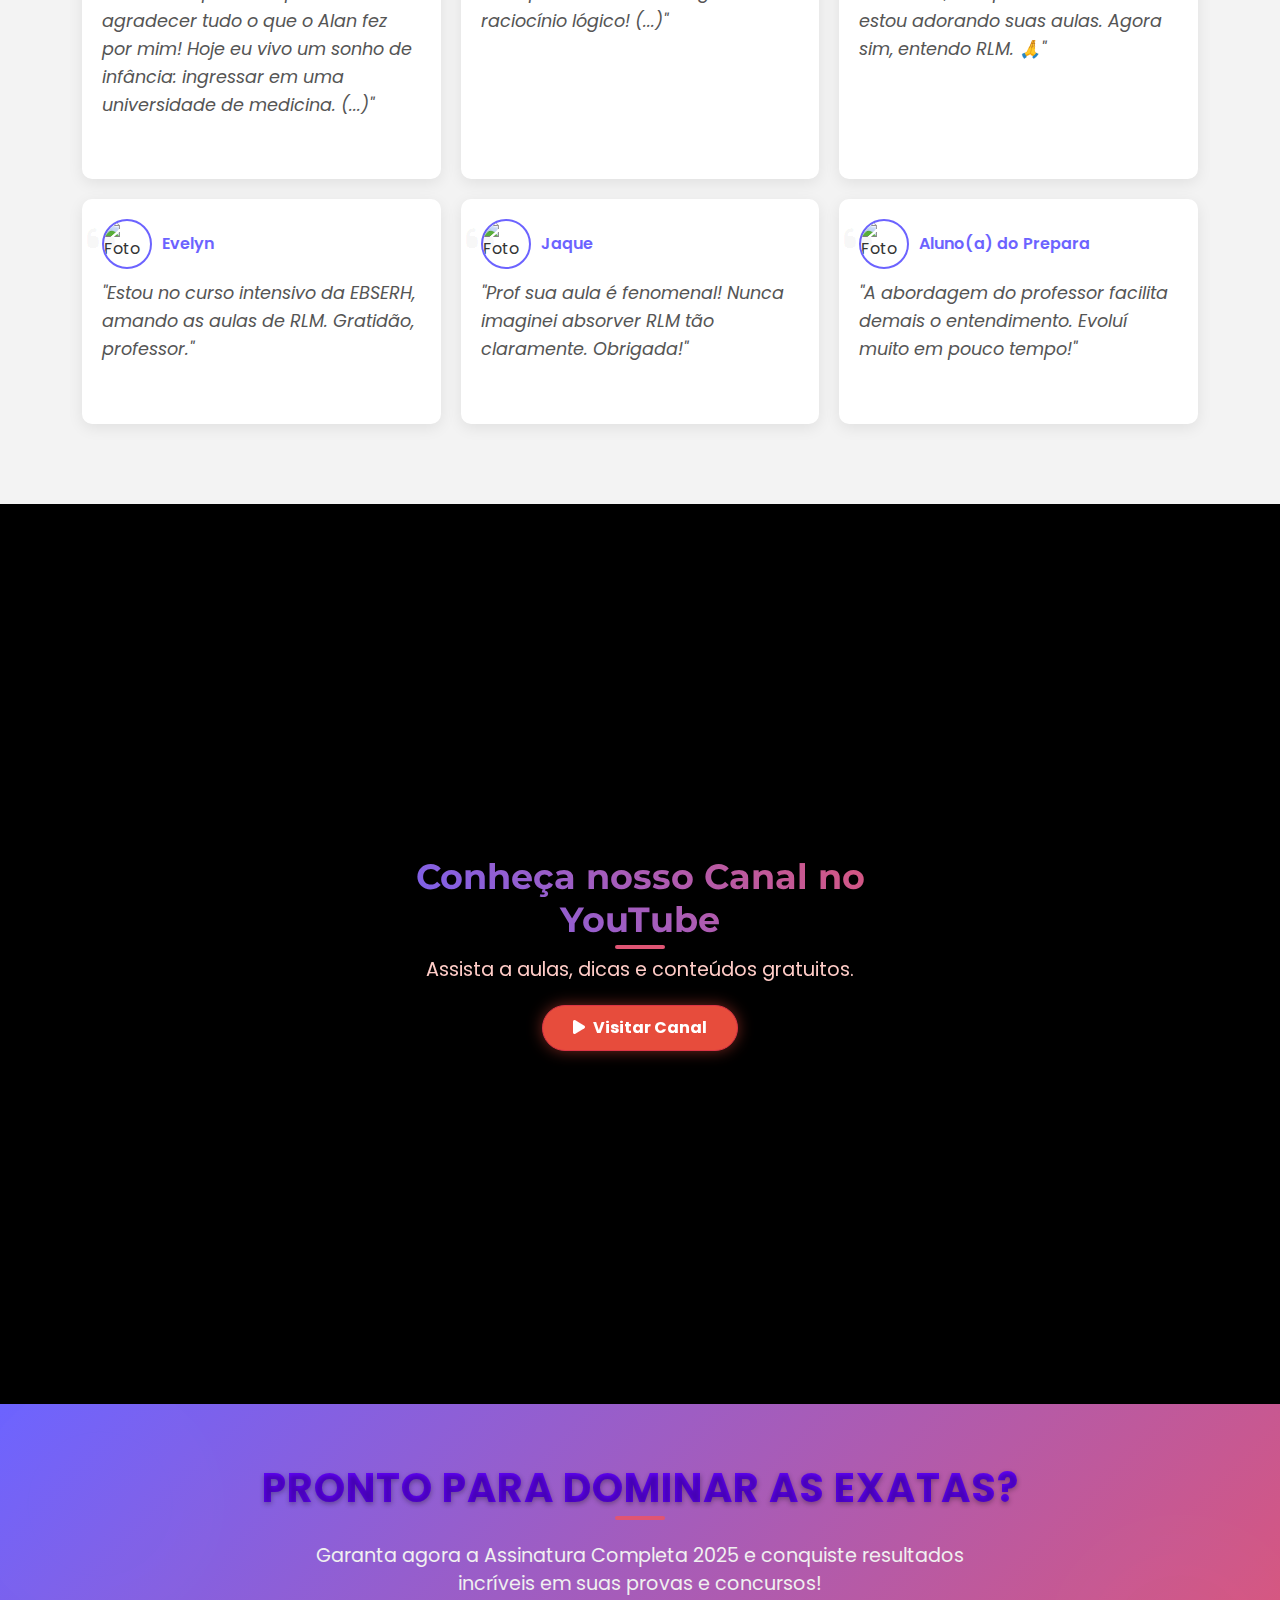
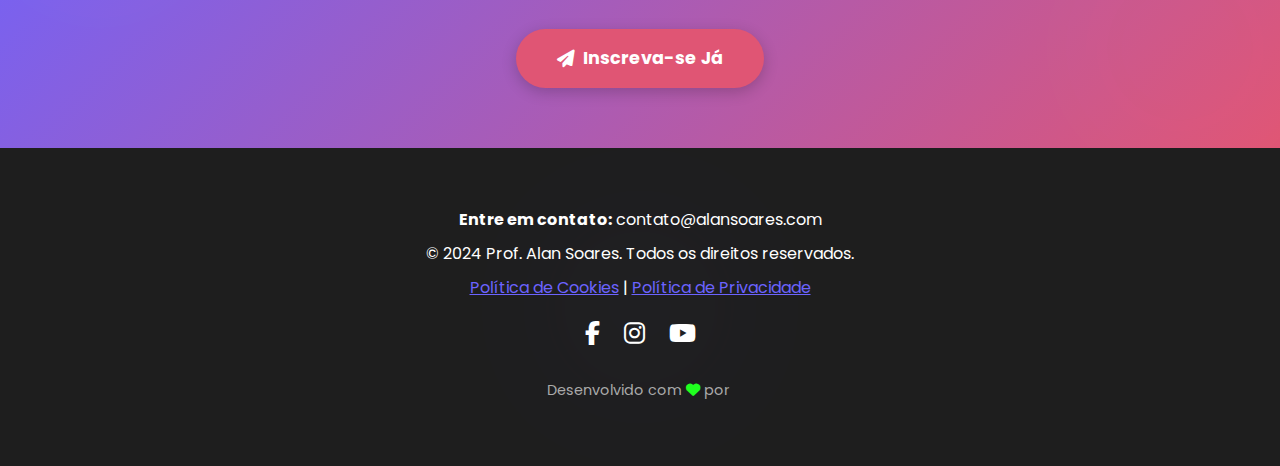
==== commit c1eff2e0: "att" ====
--- a/index.html
+++ b/index.html
@@ -85,7 +85,8 @@
                         <a class="nav-link" href="#contact">Contato</a>
                     </li>
                     <li class="nav-item ms-3">
-                        <a href="assinatura-policia-federal.html" class="btn btn-cta" role="button" aria-label="Página Adicional">
+                        <a href="assinatura-policia-federal.html" class="btn btn-cta" role="button"
+                            aria-label="Página Adicional">
                             Quero ser aluno
                             <i class="fas fa-arrow-right"></i>
                         </a>
@@ -115,10 +116,11 @@
         </div>
     </header>
 
-   <!-- Botão Flutuante do WhatsApp -->
-<a href="https://wa.me/SEU_NUMERO_DE_TELEFONE" class="whatsapp-float" target="_blank" rel="noopener noreferrer" aria-label="Fale conosco pelo WhatsApp">
-    <i class="fab fa-whatsapp"></i>
-</a>
+    <!-- Botão Flutuante do WhatsApp -->
+    <a href="https://wa.me/21998413016" class="whatsapp-float" target="_blank" rel="noopener noreferrer"
+        aria-label="Fale conosco pelo WhatsApp">
+        <i class="fab fa-whatsapp"></i>
+    </a>
 
 
     <main>
@@ -233,7 +235,7 @@
                                 <i class="fas fa-paper-plane me-2" aria-hidden="true"></i>Inscreva-se Agora
                             </a>
                         </div>
-                        
+
                     </div>
                 </div>
             </div>
@@ -307,16 +309,18 @@
                 </div>
             </div>
         </section>
-
         <!-- YouTube Section -->
         <section id="youtube" aria-labelledby="youtube-section">
+            <!-- Vídeo de Fundo -->
             <div class="video-background">
                 <iframe
                     src="https://www.youtube.com/embed/98PaRzF1ky8?autoplay=1&mute=1&loop=1&controls=0&showinfo=0&playlist=98PaRzF1ky8&modestbranding=1&rel=0&fs=0&iv_load_policy=3"
                     frameborder="0" allow="autoplay; encrypted-media" allowfullscreen loading="lazy"
                     title="Operação TJ SP: Raciocínio Lógico - Prof. Alan Soares"></iframe>
             </div>
+            <!-- Overlay para Escurecer o Vídeo -->
             <div class="overlay" aria-hidden="true"></div>
+            <!-- Conteúdo Sobreposto -->
             <div class="content" data-aos="fade-up">
                 <h2 id="youtube-section">Conheça nosso Canal no YouTube</h2>
                 <p>Assista a aulas, dicas e conteúdos gratuitos.</p>
@@ -326,6 +330,8 @@
                 </a>
             </div>
         </section>
+
+
 
         <!-- CTA -->
         <section class="cta" aria-labelledby="call-to-action">
@@ -343,18 +349,25 @@
         <div class="container">
             <p id="contato"><strong>Entre em contato:</strong> contato@alansoares.com</p>
             <p>&copy; 2024 Prof. Alan Soares. Todos os direitos reservados.</p>
-            <p><a href="#politica-cookies">Política de Cookies</a> | <a href="#politica-privacidade">Política de
-                    Privacidade</a></p>
+            <p><a href="#politica-cookies">Política de Cookies</a> | <a href="#politica-privacidade">Política de Privacidade</a></p>
             <div class="social-icons mt-3">
-                <a target="_blank" href="https://www.facebook.com/alanraph" aria-label="Facebook"><i
-                        class="fab fa-facebook-f"></i></a>
-                <a target="_blank" href="https://www.instagram.com/profalansoares/" aria-label="Instagram"><i
-                        class="fab fa-instagram"></i></a>
-                <a target="_blank" href="https://www.youtube.com/@exatascomalansoares" aria-label="YouTube"><i
-                        class="fab fa-youtube"></i></a>
+                <a target="_blank" href="https://www.facebook.com/alanraph" aria-label="Facebook"><i class="fab fa-facebook-f"></i></a>
+                <a target="_blank" href="https://www.instagram.com/profalansoares/" aria-label="Instagram"><i class="fab fa-instagram"></i></a>
+                <a target="_blank" href="https://www.youtube.com/@exatascomalansoares" aria-label="YouTube"><i class="fab fa-youtube"></i></a>
+            </div>
+            <!-- Seção Desenvolvido por -->
+            <div class="developed-by mt-4">
+                <p>
+                    <a href="https://innovaxhouse.com.br" target="_blank" rel="noopener noreferrer" aria-label="Visite o site do desenvolvedor">
+                        <span>Desenvolvido com <i class="fas fa-heart" style="color: rgb(31, 255, 31);"></i>  por</span>
+                        <img src="imgs/innovax.png" alt="Logo da Innovax House" loading="lazy">
+                    </a>
+                </p>
             </div>
         </div>
     </footer>
+    
+    
 
     <!-- Scripts -->
     <script src="https://cdnjs.cloudflare.com/ajax/libs/bootstrap/5.3.0/js/bootstrap.bundle.min.js"
--- a/style.css
+++ b/style.css
@@ -311,6 +311,7 @@
 background: linear-gradient(90deg, var(--primary), var(--secondary));
 background-clip: text;
 -webkit-background-clip: text;
+background-clip: text;
 -webkit-text-fill-color: transparent;
 animation: textGradient 3s ease infinite;
 text-shadow: 0 4px 20px rgba(108, 99, 255, 0.3);
@@ -404,10 +405,6 @@
 }
 }
 
-/* Ajustes para elementos existentes */
-.video-background {
-display: none; /* Esconde o vídeo de fundo, se não for necessário */
-}
 
 #particles-js {
 opacity: 0.2; /* Reduz a opacidade para minimizar distrações */
@@ -1157,7 +1154,6 @@
     left: 0;
     width: 100%;
     height: 100%;
-    background: rgba(0, 0, 0, 0.65);
     backdrop-filter: blur(5px);
     z-index: 2;
     animation: shimmer 5s linear infinite;
@@ -1177,76 +1173,124 @@
     }
 }
 
-#youtube .content {
-    position: relative;
-    z-index: 3;
-    color: #fff;
-    text-align: center;
-    padding: 40px 20px;
-    max-width: 600px;
-    margin: 0 auto;
-}
-
-#youtube h2 {
-    font-size: 2.2rem;
-    margin-bottom: 15px;
-    font-weight: 700;
-    font-family: var(--font-heading);
-    background: linear-gradient(45deg, var(--primary), var(--secondary));
-    -webkit-background-clip: text;
-    -webkit-text-fill-color: transparent;
-    position: relative;
-    display: inline-block;
-}
-
-#youtube h2::after {
-    content: "";
-    position: absolute;
-    bottom: -8px;
-    left: 50%;
-    width: 50px;
-    height: 4px;
-    background: var(--secondary);
-    transform: translateX(-50%);
-    border-radius: 2px;
-}
-
-#youtube p {
-    font-size: 1.2rem;
-    margin-bottom: 20px;
-    color: #ffccc7;
-}
-
-#youtube .btn {
-    background: #e74c3c;
-    color: #fff;
-    padding: 10px 30px;
-    border-radius: 30px;
-    font-weight: bold;
-    transition: background var(--transition-speed), color var(--transition-speed),
-        box-shadow 0.5s;
-    box-shadow: 0 0 15px rgba(231, 76, 60, 0.5);
-    position: relative;
-    overflow: hidden;
-}
-
-#youtube .btn::before {
-    content: "";
-    position: absolute;
-    inset: -30px;
-    border-radius: 50%;
-    transform: scale(0);
-    transition: transform 0.6s ease;
-    z-index: 0;
-}
-
-#youtube .btn:hover::before {
-    transform: scale(1);
-}
-
-#youtube .btn:hover {
-    box-shadow: 0 0 25px rgba(255, 255, 254, 0.7);
-}
+        /* YouTube Section */
+        #youtube {
+            position: relative;
+            height: 100vh;
+            background: #000;
+            display: flex;
+            align-items: center;
+            justify-content: center;
+            overflow: hidden;
+        }
+
+        #youtube iframe {
+            position: absolute;
+            top: 50%;
+            left: 50%;
+            width: 177.77vh;
+            height: 100vh;
+            transform: translate(-50%, -50%);
+            z-index: 1;
+            pointer-events: none;
+        }
+
+        #youtube .overlay {
+            position: absolute;
+            top: 0;
+            left: 0;
+            width: 100%;
+            height: 100%;
+            background: rgba(0, 0, 0, 0.65);
+            backdrop-filter: blur(5px);
+            z-index: 2;
+            animation: shimmer 5s linear infinite;
+        }
+
+        @keyframes shimmer {
+            0% {
+                background: rgba(0, 0, 0, 0.65);
+            }
+
+            50% {
+                background: rgba(0, 0, 0, 0.7);
+            }
+
+            100% {
+                background: rgba(0, 0, 0, 0.65);
+            }
+        }
+
+        #youtube .content {
+            position: relative;
+            z-index: 3;
+            color: #fff;
+            text-align: center;
+            padding: 40px 20px;
+            max-width: 600px;
+            margin: 0 auto;
+        }
+
+        #youtube h2 {
+            font-size: 2.2rem;
+            margin-bottom: 15px;
+            font-weight: 700;
+            font-family: var(--font-heading);
+            background: linear-gradient(45deg, var(--primary), var(--secondary));
+            -webkit-background-clip: text;
+            -webkit-text-fill-color: transparent;
+            position: relative;
+            display: inline-block;
+        }
+
+        #youtube h2::after {
+            content: "";
+            position: absolute;
+            bottom: -8px;
+            left: 50%;
+            width: 50px;
+            height: 4px;
+            background: var(--secondary);
+            transform: translateX(-50%);
+            border-radius: 2px;
+        }
+
+        #youtube p {
+            font-size: 1.2rem;
+            margin-bottom: 20px;
+            color: #ffccc7;
+        }
+
+        #youtube .btn {
+            background: #e74c3c;
+            color: #fff;
+            padding: 10px 30px;
+            border-radius: 30px;
+            font-weight: bold;
+            transition: background var(--transition-speed), color var(--transition-speed),
+                box-shadow 0.5s;
+            box-shadow: 0 0 15px rgba(231, 76, 60, 0.5);
+            position: relative;
+            overflow: hidden;
+        }
+
+        #youtube .btn::before {
+            content: "";
+            position: absolute;
+            inset: -30px;
+            border-radius: 50%;
+            transform: scale(0);
+            transition: transform 0.6s ease;
+            z-index: 0;
+        }
+
+        #youtube .btn:hover::before {
+            transform: scale(1);
+        }
+
+        #youtube .btn:hover {
+            box-shadow: 0 0 25px rgba(255, 255, 254, 0.7);
+        }
 
 /* Seção CTA */
 .cta {
@@ -1551,3 +1595,42 @@
         font-size: 24px;
     }
 }
+/* Seção Desenvolvido por */
+.developed-by {
+    text-align: center;
+    margin-top: 20px;
+    font-size: 0.9rem;
+    color: #aaa;
+}
+
+.developed-by a {
+    display: inline-flex;
+    align-items: center;
+    justify-content: center;
+    text-decoration: none; /* Remove underline do link */
+    color: inherit; /* Herda a cor do texto */
+}
+
+.developed-by a span {
+    margin-right: 5px;
+}
+
+.developed-by img {
+    height: 30px; /* Ajuste o tamanho conforme necessário */
+    transition: transform 0.3s ease;
+}
+
+.developed-by a:hover img,
+.developed-by a:focus img {
+    transform: scale(1.1);
+}
+
+@media (max-width: 576px) {
+    .developed-by img {
+        height: 25px; /* Tamanho menor para dispositivos móveis */
+    }
+
+    .developed-by {
+        font-size: 0.8rem; /* Fonte ligeiramente menor */
+    }
+}
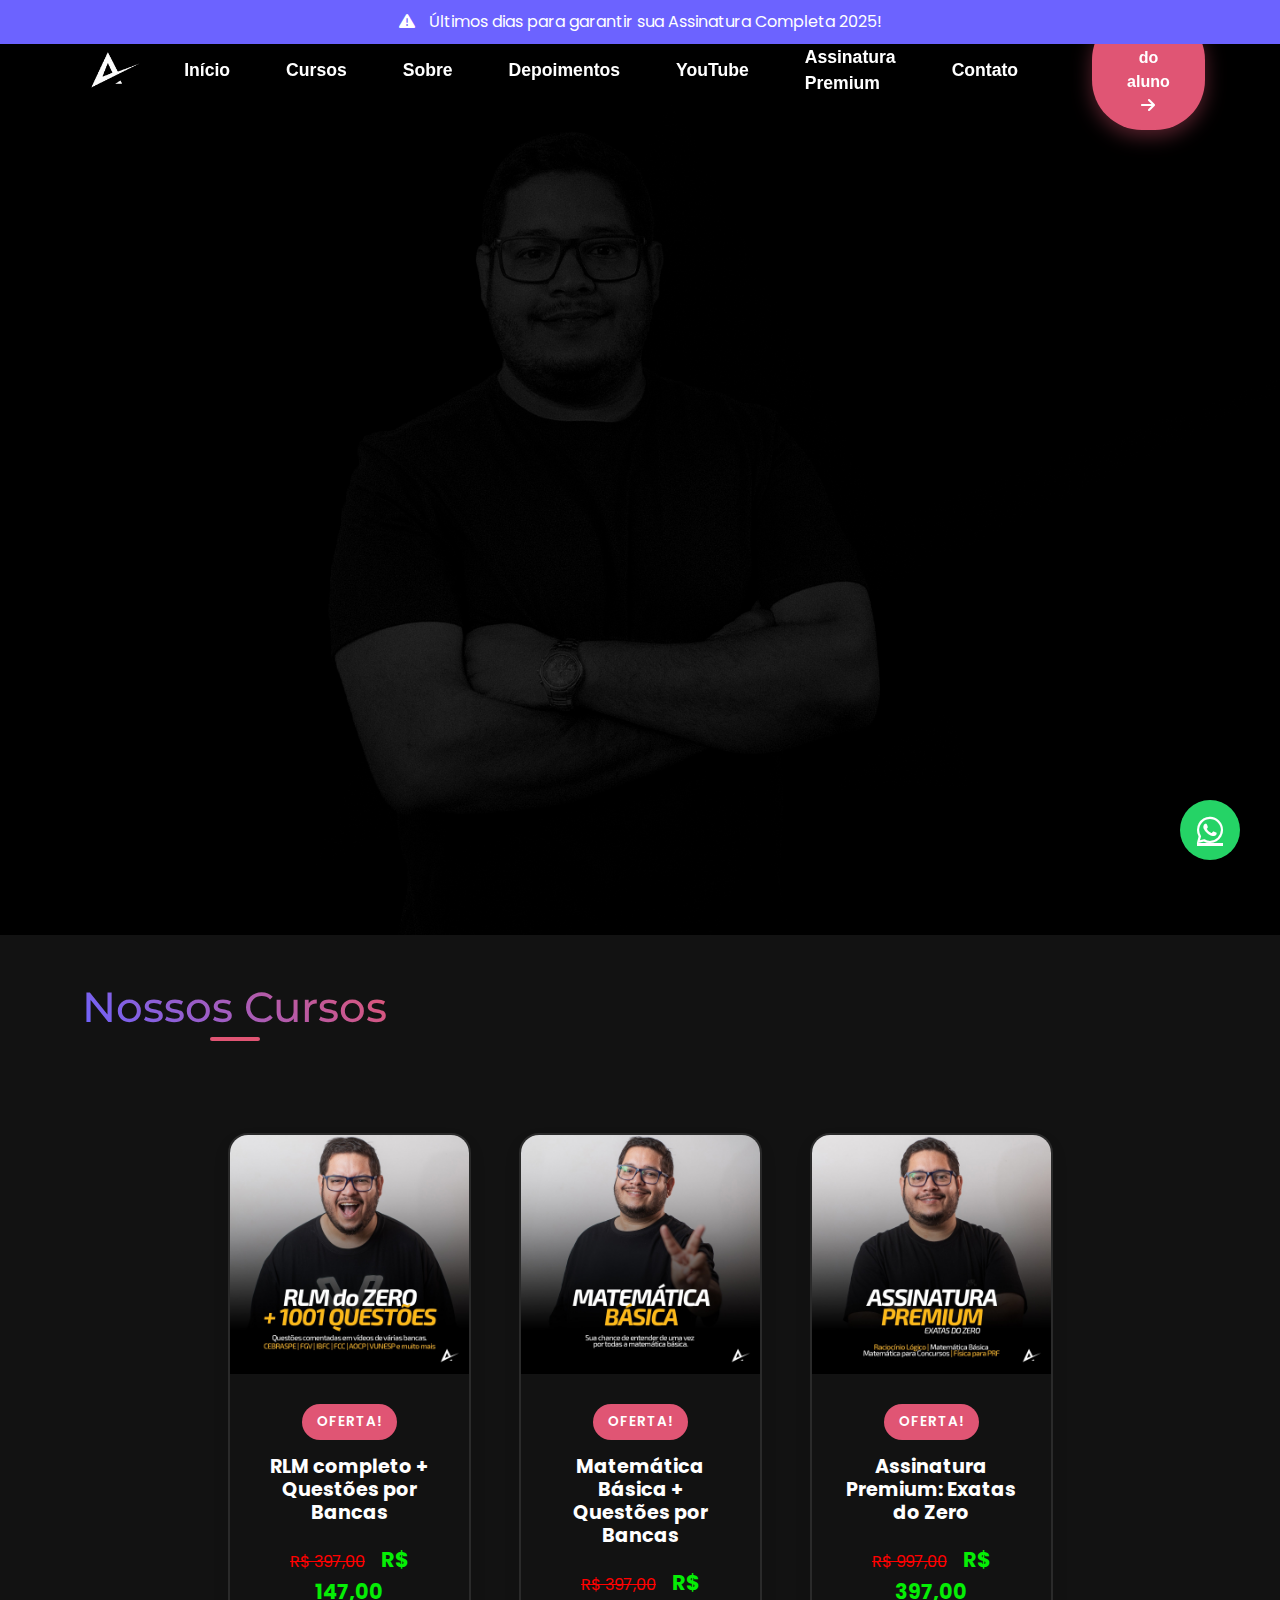
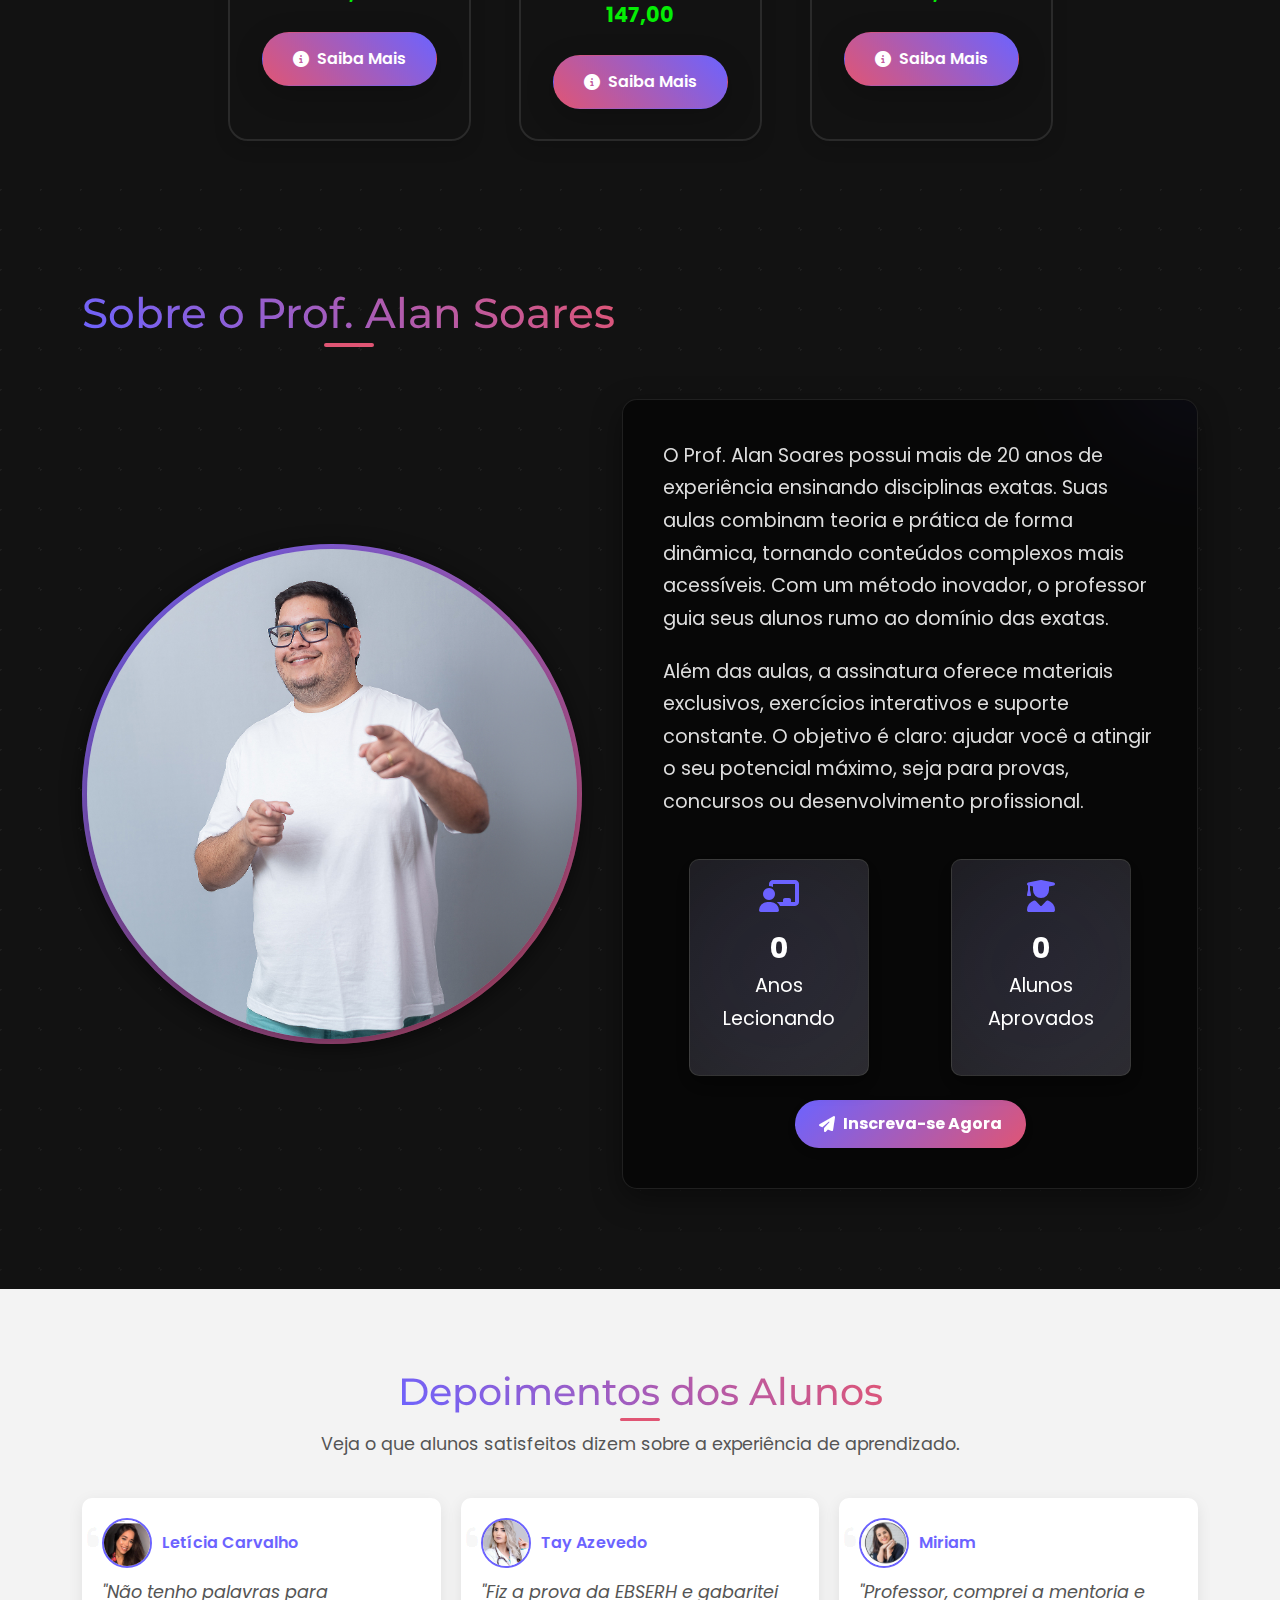
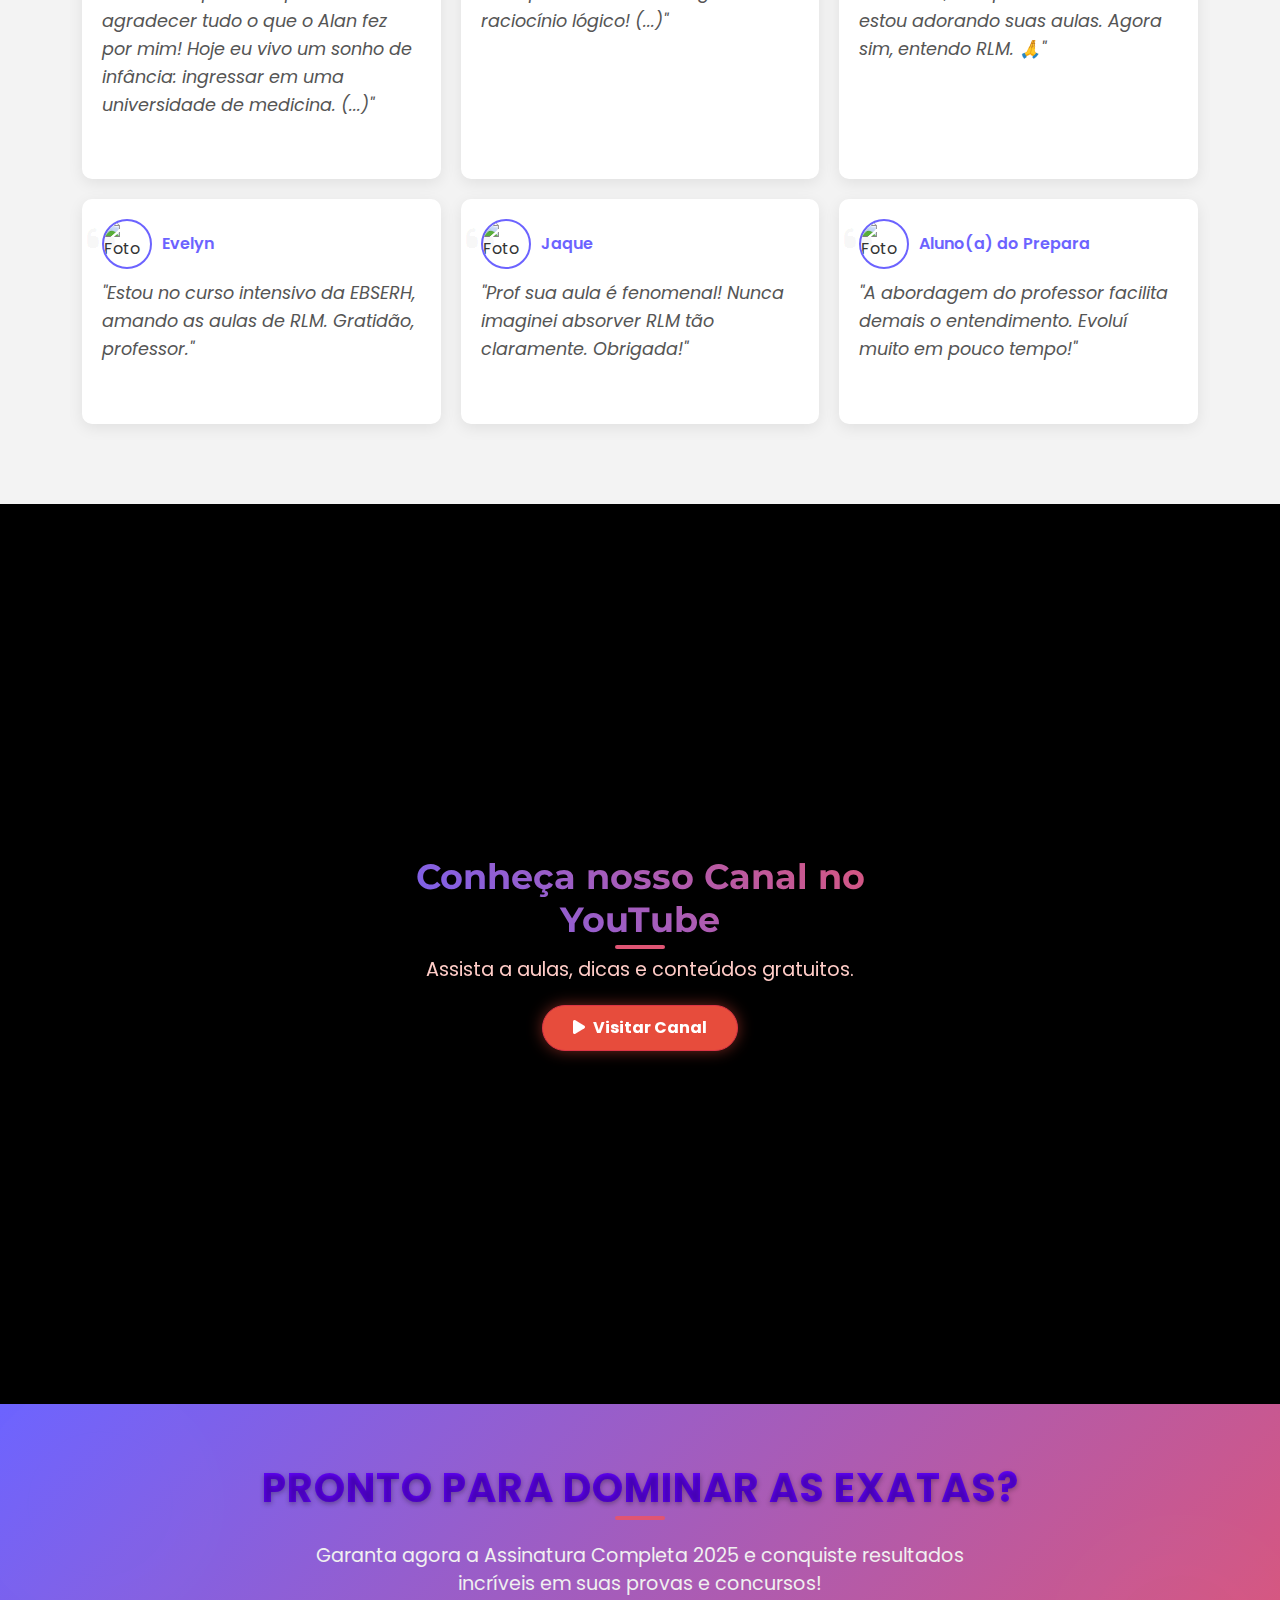
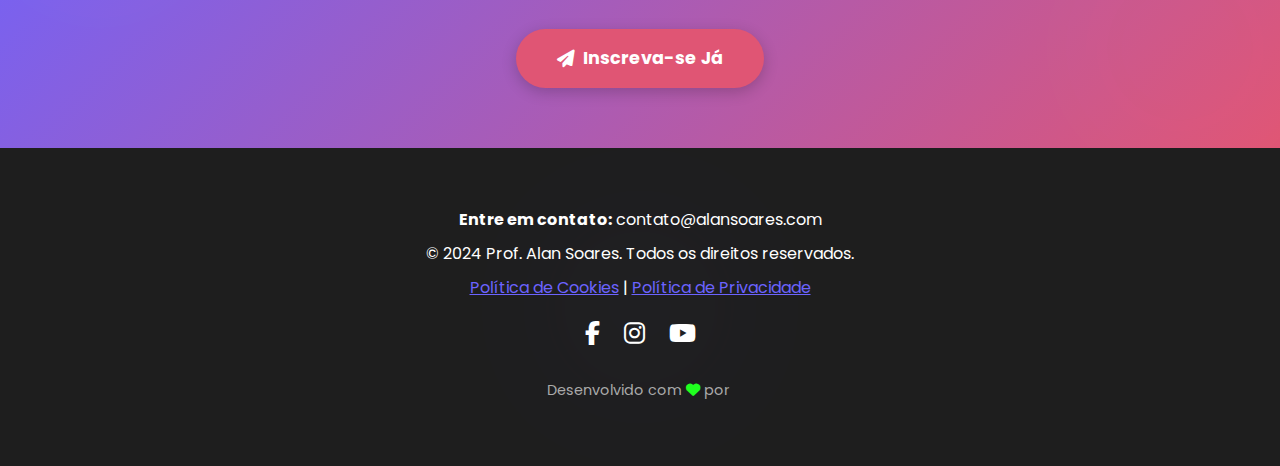
==== commit 0c90b4e5: "att" ====
--- a/index.html
+++ b/index.html
@@ -82,12 +82,15 @@
                         <a class="nav-link" href="#youtube">YouTube</a>
                     </li>
                     <li class="nav-item">
+                        <a class="nav-link" href="assinatura-premium.html">Assinatura Premium</a>
+                    </li>
+                    <li class="nav-item">
                         <a class="nav-link" href="#contact">Contato</a>
                     </li>
                     <li class="nav-item ms-3">
-                        <a href="assinatura-policia-federal.html" class="btn btn-cta" role="button"
+                        <a href="https://professoralansoares.eveclass.com/pt/auth/entrar" class="btn btn-cta" role="button"
                             aria-label="Página Adicional">
-                            Quero ser aluno
+                            Área do aluno
                             <i class="fas fa-arrow-right"></i>
                         </a>
                     </li>
@@ -133,7 +136,7 @@
                     <!-- Curso 1 -->
                     <div class="col-md-6 col-lg-3" data-aos="fade-up" data-aos-delay="100">
                         <div class="card course-card h-100">
-                            <img src="imgs/midia1.jpg" class="card-img-top" alt="Capa do curso de Estatística Completa"
+                            <img src="imgs/cursos/curso1.jpg" class="card-img-top" alt="Capa do curso de Estatística Completa"
                                 loading="lazy">
                             <div class="card-body text-center">
                                 <span class="course-badge">Oferta!</span>
@@ -152,7 +155,7 @@
                     <!-- Curso 2 -->
                     <div class="col-md-6 col-lg-3" data-aos="fade-up" data-aos-delay="200">
                         <div class="card course-card h-100">
-                            <img src="imgs/cursos/midia1.jpg" class="card-img-top"
+                            <img src="imgs/cursos/curso2.jpg" class="card-img-top"
                                 alt="Capa do curso Matemática Básica + Questões por Bancas" loading="lazy">
                             <div class="card-body text-center">
                                 <span class="course-badge">Oferta!</span>
@@ -171,7 +174,7 @@
                     <!-- Curso 3 -->
                     <div class="col-md-6 col-lg-3" data-aos="fade-up" data-aos-delay="300">
                         <div class="card course-card h-100">
-                            <img src="imgs/cursos/midia.jpg" class="card-img-top"
+                            <img src="imgs/cursos/assinatura.jpg" class="card-img-top"
                                 alt="Capa do curso Assinatura Premium: Exatas do Zero" loading="lazy">
                             <div class="card-body text-center">
                                 <span class="course-badge">Oferta!</span>
@@ -339,7 +342,7 @@
                 <h2 id="call-to-action" data-aos="fade-up">Pronto para Dominar as Exatas?</h2>
                 <p data-aos="fade-up">Garanta agora a Assinatura Completa 2025 e conquiste resultados incríveis em suas
                     provas e concursos!</p>
-                <a href="#contact" class="btn" data-aos="zoom-in" role="button" aria-label="Inscreva-se Agora"><i
+                <a href="#courses" class="btn" data-aos="zoom-in" role="button" aria-label="Inscreva-se Agora"><i
                         class="fas fa-paper-plane me-2" aria-hidden="true"></i>Inscreva-se Já</a>
             </div>
         </section>
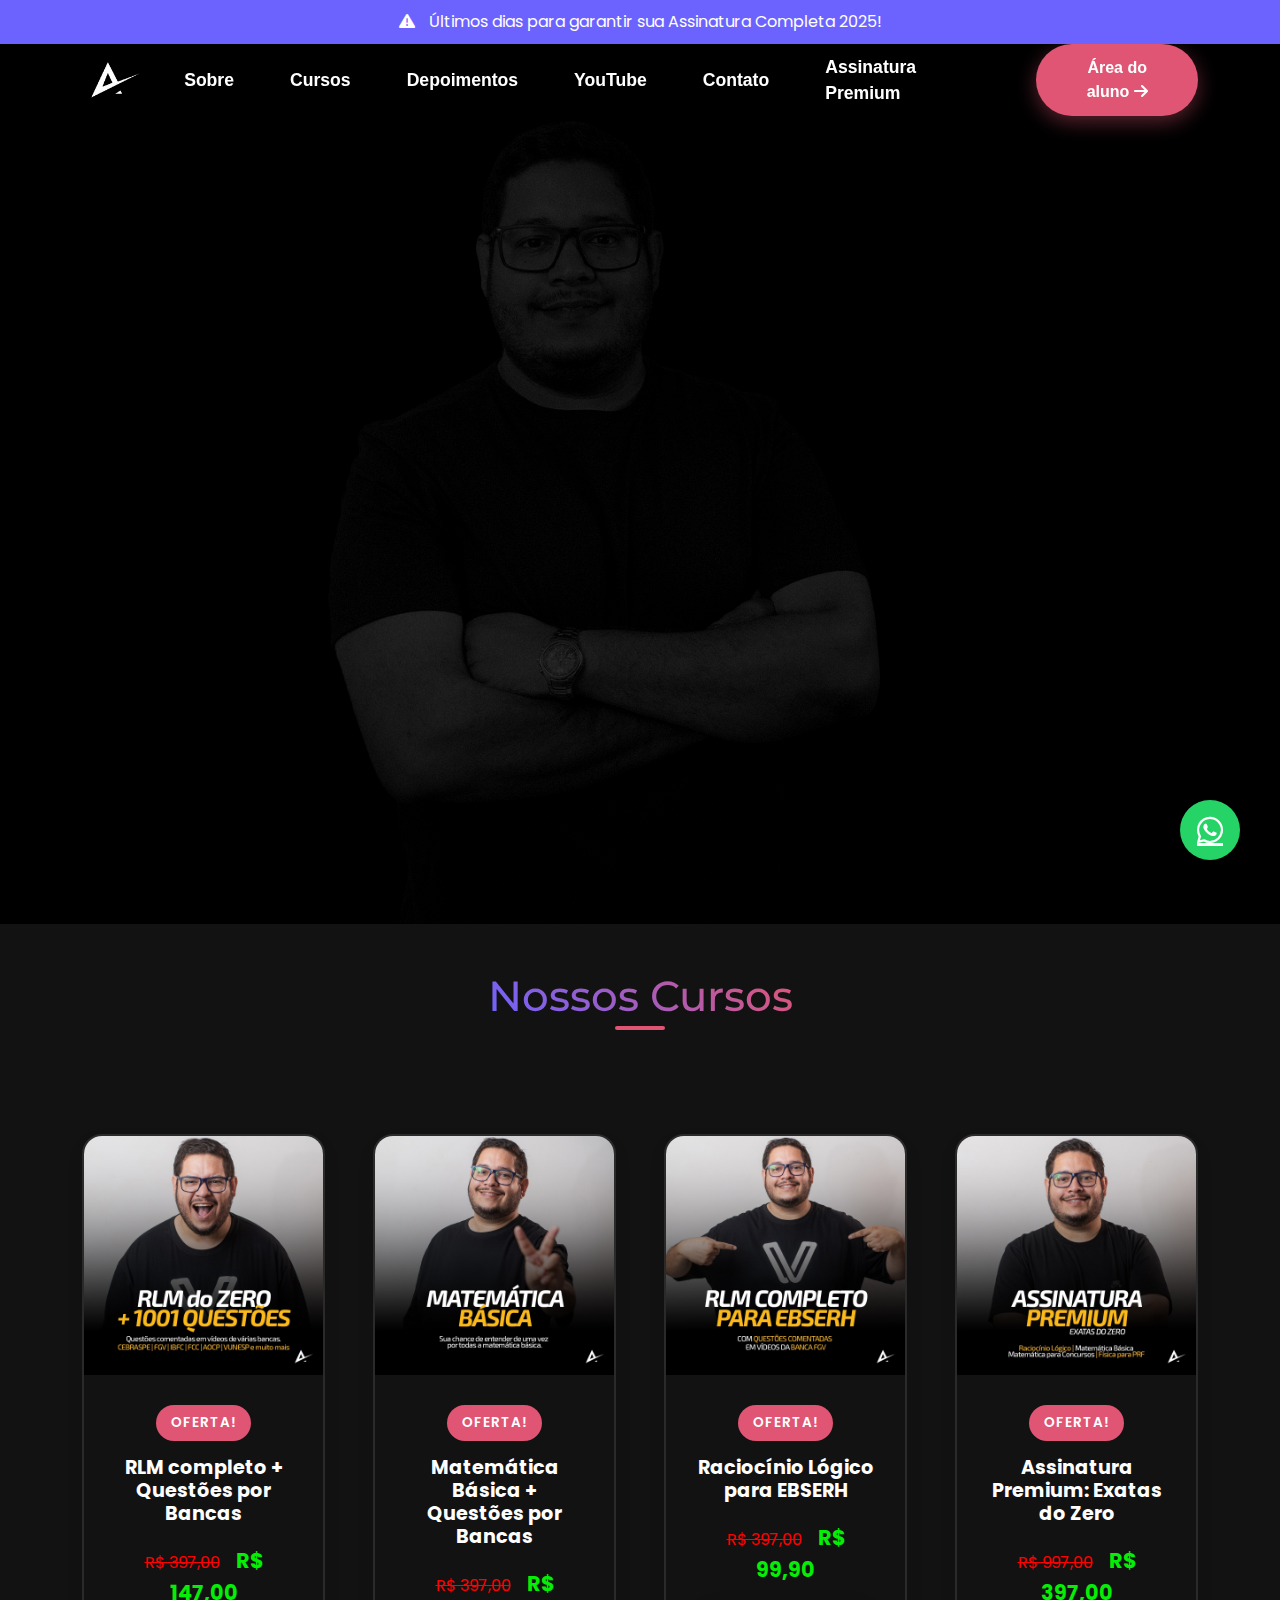
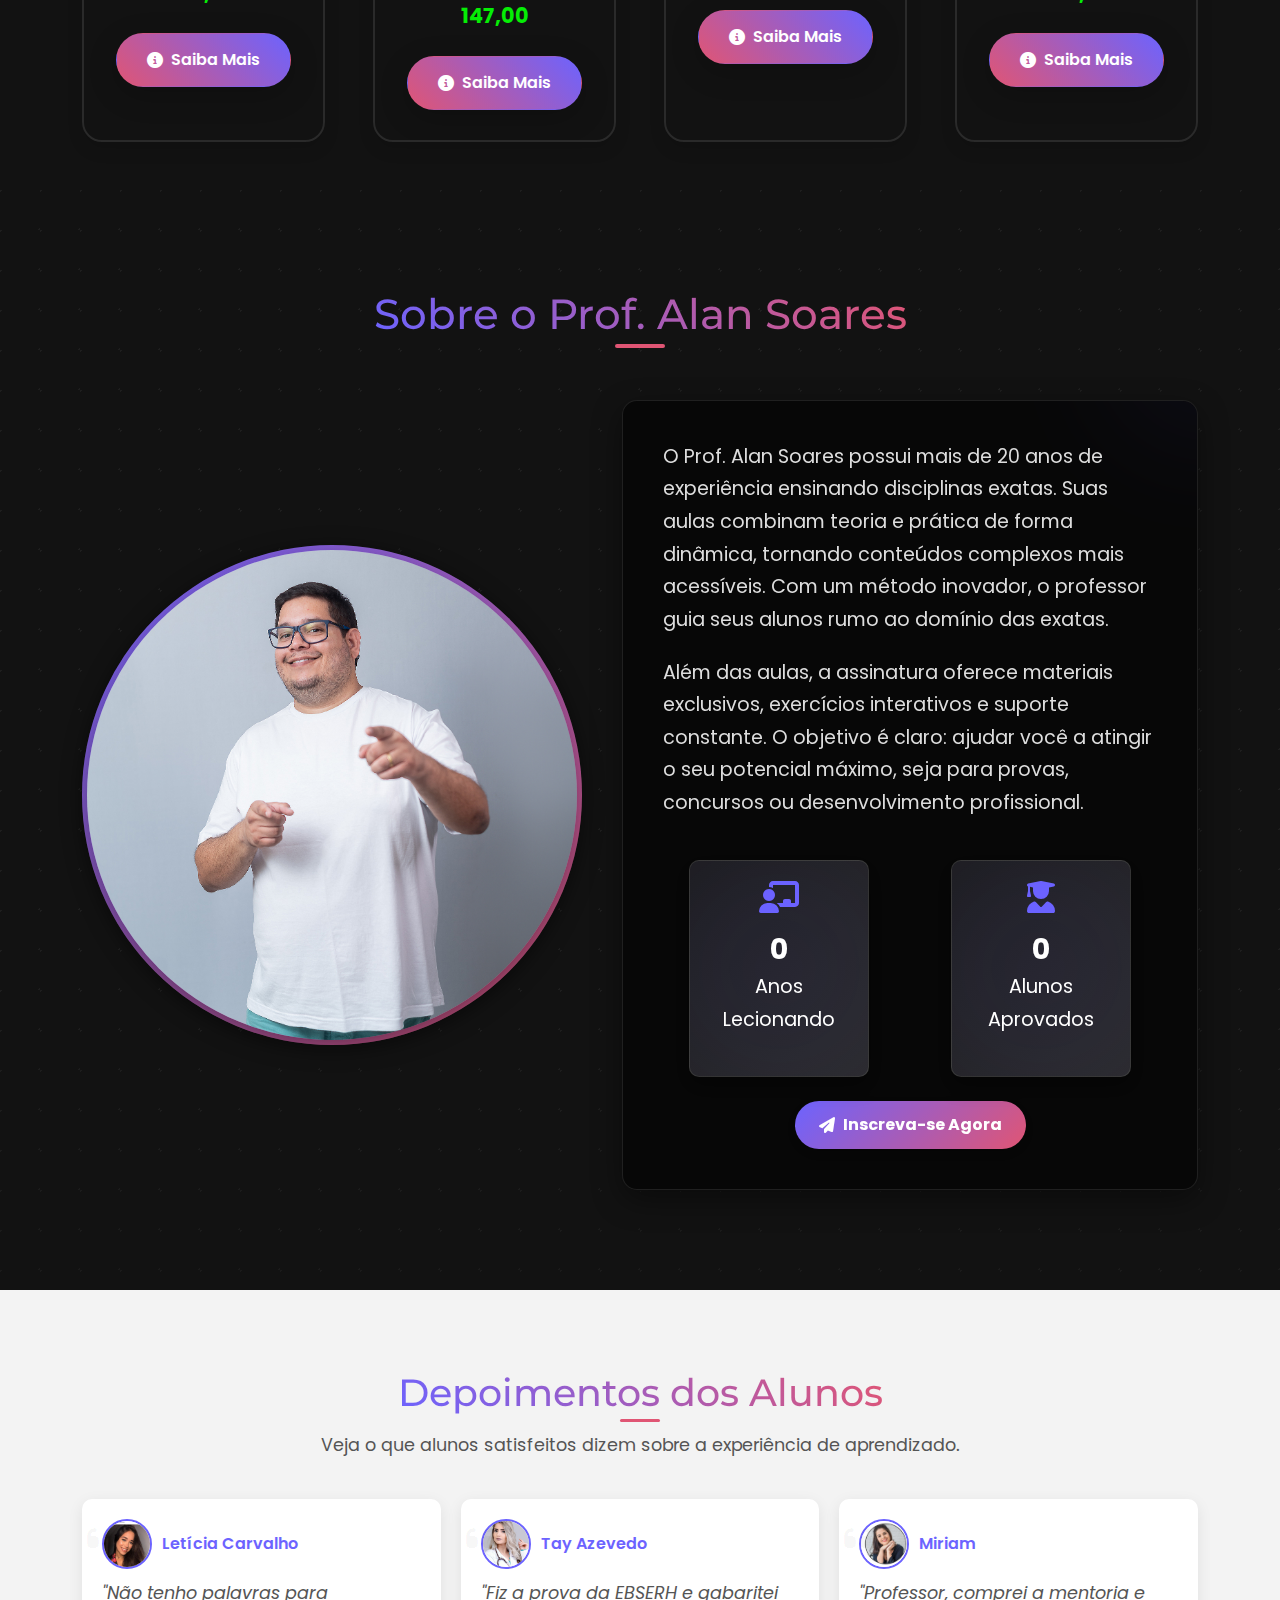
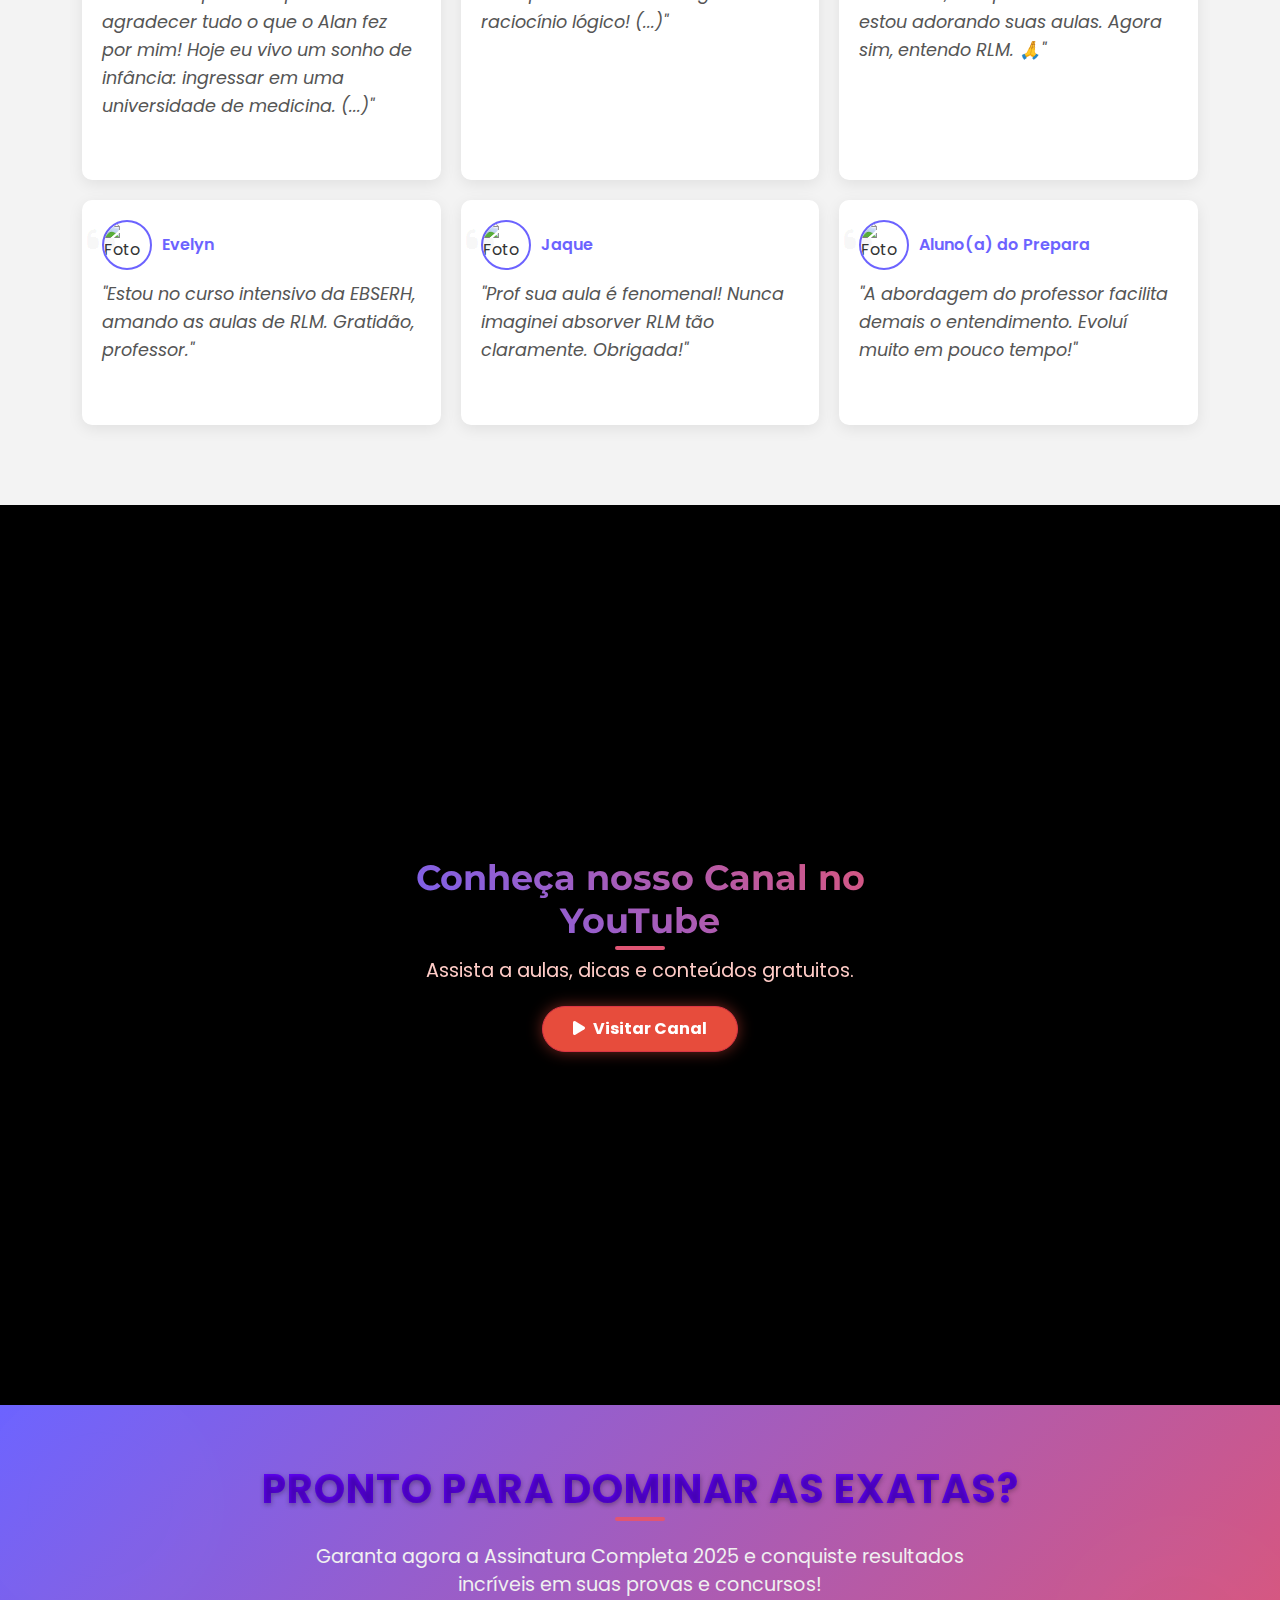
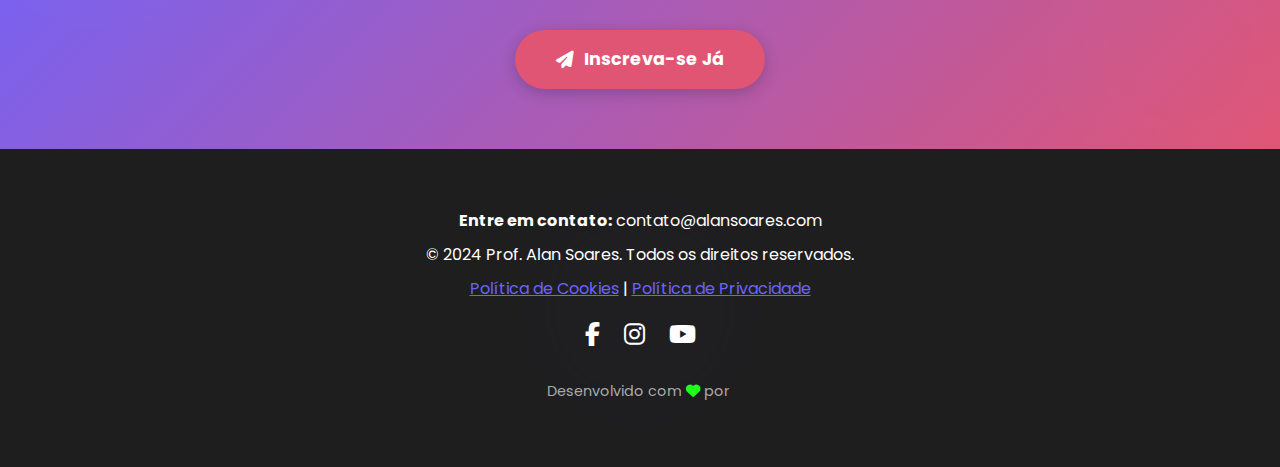
==== commit aaba6309: "att" ====
--- a/index.html
+++ b/index.html
@@ -67,29 +67,27 @@
             <div class="collapse navbar-collapse" id="navbarNav">
                 <ul class="navbar-nav ms-auto align-items-center">
                     <li class="nav-item">
-                        <a class="nav-link" href="#home">Início</a>
+                        <a class="nav-link" href="#about">Sobre</a>
                     </li>
                     <li class="nav-item">
                         <a class="nav-link" href="#courses">Cursos</a>
                     </li>
                     <li class="nav-item">
-                        <a class="nav-link" href="#about">Sobre</a>
-                    </li>
-                    <li class="nav-item">
                         <a class="nav-link" href="#testimonials">Depoimentos</a>
                     </li>
                     <li class="nav-item">
                         <a class="nav-link" href="#youtube">YouTube</a>
                     </li>
                     <li class="nav-item">
-                        <a class="nav-link" href="assinatura-premium.html">Assinatura Premium</a>
+                        <a class="nav-link" href="#contact">Contato</a>
                     </li>
                     <li class="nav-item">
-                        <a class="nav-link" href="#contact">Contato</a>
-                    </li>
+                        <a class="nav-link" href="assinatura-policia-federal.html">Assinatura Premium</a>
+                    </li>
+
                     <li class="nav-item ms-3">
-                        <a href="https://professoralansoares.eveclass.com/pt/auth/entrar" class="btn btn-cta" role="button"
-                            aria-label="Página Adicional">
+                        <a href="https://professoralansoares.eveclass.com/pt/auth/entrar" class="btn btn-cta"
+                            role="button" aria-label="Página Adicional">
                             Área do aluno
                             <i class="fas fa-arrow-right"></i>
                         </a>
@@ -98,7 +96,7 @@
             </div>
         </div>
     </nav>
-
+    Sobre, Cursos, Depoimento, YouTube, Contato
     <header id="home">
 
         <div id="particles-js" aria-hidden="true"></div>
@@ -120,7 +118,7 @@
     </header>
 
     <!-- Botão Flutuante do WhatsApp -->
-    <a href="https://wa.me/21998413016" class="whatsapp-float" target="_blank" rel="noopener noreferrer"
+    <a href="https://wa.me/5521998413016" class="whatsapp-float" target="_blank" rel="noopener noreferrer"
         aria-label="Fale conosco pelo WhatsApp">
         <i class="fab fa-whatsapp"></i>
     </a>
@@ -131,13 +129,15 @@
         <!-- Cursos -->
         <section id="courses" aria-labelledby="cursos">
             <div class="container py-5">
-                <h2 id="cursos" class="section-title text-center mb-5" data-aos="fade-up">Nossos Cursos</h2>
+                <div class="parent-container">
+                    <h2 id="cursos" class="section-title" data-aos="fade-up">Nossos Cursos</h2>
+                </div>
                 <div class="row mt-1 g-5 justify-content-center">
                     <!-- Curso 1 -->
                     <div class="col-md-6 col-lg-3" data-aos="fade-up" data-aos-delay="100">
                         <div class="card course-card h-100">
-                            <img src="imgs/cursos/curso1.jpg" class="card-img-top" alt="Capa do curso de Estatística Completa"
-                                loading="lazy">
+                            <img src="imgs/cursos/curso1.jpg" class="card-img-top"
+                                alt="Capa do curso de Estatística Completa" loading="lazy">
                             <div class="card-body text-center">
                                 <span class="course-badge">Oferta!</span>
                                 <h5 class="card-title">RLM completo + Questões por Bancas</h5>
@@ -171,6 +171,24 @@
                             </div>
                         </div>
                     </div>
+                    <div class="col-md-6 col-lg-3" data-aos="fade-up" data-aos-delay="300">
+                        <div class="card course-card h-100">
+                            <img src="imgs/cursos/curso-4.jpeg" class="card-img-top"
+                                alt="Capa do curso Assinatura Premium: Exatas do Zero" loading="lazy">
+                            <div class="card-body text-center">
+                                <span class="course-badge">Oferta!</span>
+                                <h5 class="card-title">Raciocínio Lógico para EBSERH</h5>
+                                <p class="course-price">
+                                    <span class="old-price">R$ 397,00</span>
+                                    <span class="new-price">R$ 99,90</span>
+                                </p>
+                                <a href="RLM-EBSERH.html" class="btn btn-saiba-mais" role="button"
+                                    aria-label="Saiba Mais">
+                                    <i class="fas fa-info-circle me-2"></i>Saiba Mais
+                                </a>
+                            </div>
+                        </div>
+                    </div>
                     <!-- Curso 3 -->
                     <div class="col-md-6 col-lg-3" data-aos="fade-up" data-aos-delay="300">
                         <div class="card course-card h-100">
@@ -198,7 +216,9 @@
         <!-- Sobre -->
         <section id="about" aria-labelledby="sobre-o-professor">
             <div class="container">
-                <h2 id="sobre-o-professor" class="section-title" data-aos="fade-up">Sobre o Prof. Alan Soares</h2>
+                <div class="parent-container">
+                    <h2 id="cursos" class="section-title" data-aos="fade-up">Sobre o Prof. Alan Soares</h2>
+                </div>
                 <div class="about-wrapper">
                     <div class="about-image" data-aos="fade-right" data-aos-delay="100">
                         <div class="professor-img-container">
@@ -327,7 +347,7 @@
             <div class="content" data-aos="fade-up">
                 <h2 id="youtube-section">Conheça nosso Canal no YouTube</h2>
                 <p>Assista a aulas, dicas e conteúdos gratuitos.</p>
-                <a href="https://www.youtube.com/JhoniZini" target="_blank" rel="noopener noreferrer"
+                <a href="https://www.youtube.com/@exatascomalansoare" target="_blank" rel="noopener noreferrer"
                     class="btn btn-danger" role="button" aria-label="Visitar canal no YouTube">
                     <i class="fas fa-play me-2" aria-hidden="true"></i>Visitar Canal
                 </a>
@@ -343,7 +363,7 @@
                 <p data-aos="fade-up">Garanta agora a Assinatura Completa 2025 e conquiste resultados incríveis em suas
                     provas e concursos!</p>
                 <a href="#courses" class="btn" data-aos="zoom-in" role="button" aria-label="Inscreva-se Agora"><i
-                        class="fas fa-paper-plane me-2" aria-hidden="true"></i>Inscreva-se Já</a>
+                        class="fas fa-paper-plane " aria-hidden="true"></i>Inscreva-se Já</a>
             </div>
         </section>
     </main>
@@ -352,25 +372,30 @@
         <div class="container">
             <p id="contato"><strong>Entre em contato:</strong> contato@alansoares.com</p>
             <p>&copy; 2024 Prof. Alan Soares. Todos os direitos reservados.</p>
-            <p><a href="#politica-cookies">Política de Cookies</a> | <a href="#politica-privacidade">Política de Privacidade</a></p>
+            <p><a href="#politica-cookies">Política de Cookies</a> | <a href="#politica-privacidade">Política de
+                    Privacidade</a></p>
             <div class="social-icons mt-3">
-                <a target="_blank" href="https://www.facebook.com/alanraph" aria-label="Facebook"><i class="fab fa-facebook-f"></i></a>
-                <a target="_blank" href="https://www.instagram.com/profalansoares/" aria-label="Instagram"><i class="fab fa-instagram"></i></a>
-                <a target="_blank" href="https://www.youtube.com/@exatascomalansoares" aria-label="YouTube"><i class="fab fa-youtube"></i></a>
+                <a target="_blank" href="https://www.facebook.com/alanraph" aria-label="Facebook"><i
+                        class="fab fa-facebook-f"></i></a>
+                <a target="_blank" href="https://www.instagram.com/profalansoares/" aria-label="Instagram"><i
+                        class="fab fa-instagram"></i></a>
+                <a target="_blank" href="https://www.youtube.com/@exatascomalansoares" aria-label="YouTube"><i
+                        class="fab fa-youtube"></i></a>
             </div>
             <!-- Seção Desenvolvido por -->
             <div class="developed-by mt-4">
                 <p>
-                    <a href="https://innovaxhouse.com.br" target="_blank" rel="noopener noreferrer" aria-label="Visite o site do desenvolvedor">
-                        <span>Desenvolvido com <i class="fas fa-heart" style="color: rgb(31, 255, 31);"></i>  por</span>
+                    <a href="https://innovaxhouse.com.br" target="_blank" rel="noopener noreferrer"
+                        aria-label="Visite o site do desenvolvedor">
+                        <span>Desenvolvido com <i class="fas fa-heart" style="color: rgb(31, 255, 31);"></i> por</span>
                         <img src="imgs/innovax.png" alt="Logo da Innovax House" loading="lazy">
                     </a>
                 </p>
             </div>
         </div>
     </footer>
-    
-    
+
+
 
     <!-- Scripts -->
     <script src="https://cdnjs.cloudflare.com/ajax/libs/bootstrap/5.3.0/js/bootstrap.bundle.min.js"
--- a/style.css
+++ b/style.css
@@ -52,6 +52,7 @@
 height: var(--navbar-height);
 position: absolute;
 width: 100%;
+margin-top: 45px;
 top: 15; /* Changed from 10 to 0 for proper positioning */
 z-index: 1500;
 padding: 0 50px;
@@ -260,7 +261,7 @@
 header {
 position: relative;
 min-height: 100vh;
-margin-top: 35px;
+margin-top: 50;
 display: flex;
 align-items: center;
 justify-content: center;
@@ -492,15 +493,17 @@
 }
 
 /* Top Bar */
+/* Top Bar */
 .top-bar {
     background: var(--primary);
     color: #fff;
     text-align: center;
     padding: 10px 0;
     font-size: 1rem;
-    position: fixed;
+    position: absolute;
     width: 100%;
     top: 0;
+    height: var(--top-bar-height); /* Define a altura usando a variável */
     z-index: 1600;
     transition: background var(--transition-speed);
 }
@@ -510,6 +513,7 @@
     margin-right: 10px;
     animation: pulseIcon 2s infinite;
 }
+
 
 @keyframes pulseIcon {
 
@@ -591,6 +595,22 @@
     overflow: hidden;
 }
 
+.parent-container {
+    display: flex;
+    justify-content: center; /* Centraliza horizontalmente */
+    align-items: center;    /* Centraliza verticalmente, se necessário */
+    flex-direction: column; /* Organiza os itens em coluna */
+}
+
+.section-title {
+    font-size: 2.6rem;
+    font-family: var(--font-heading);
+    background: linear-gradient(45deg, var(--primary), var(--secondary));
+    -webkit-background-clip: text;
+    -webkit-text-fill-color: transparent;
+    position: relative;
+    margin-bottom: 60px;
+}
 
 
 /* Contêiner da Imagem */
